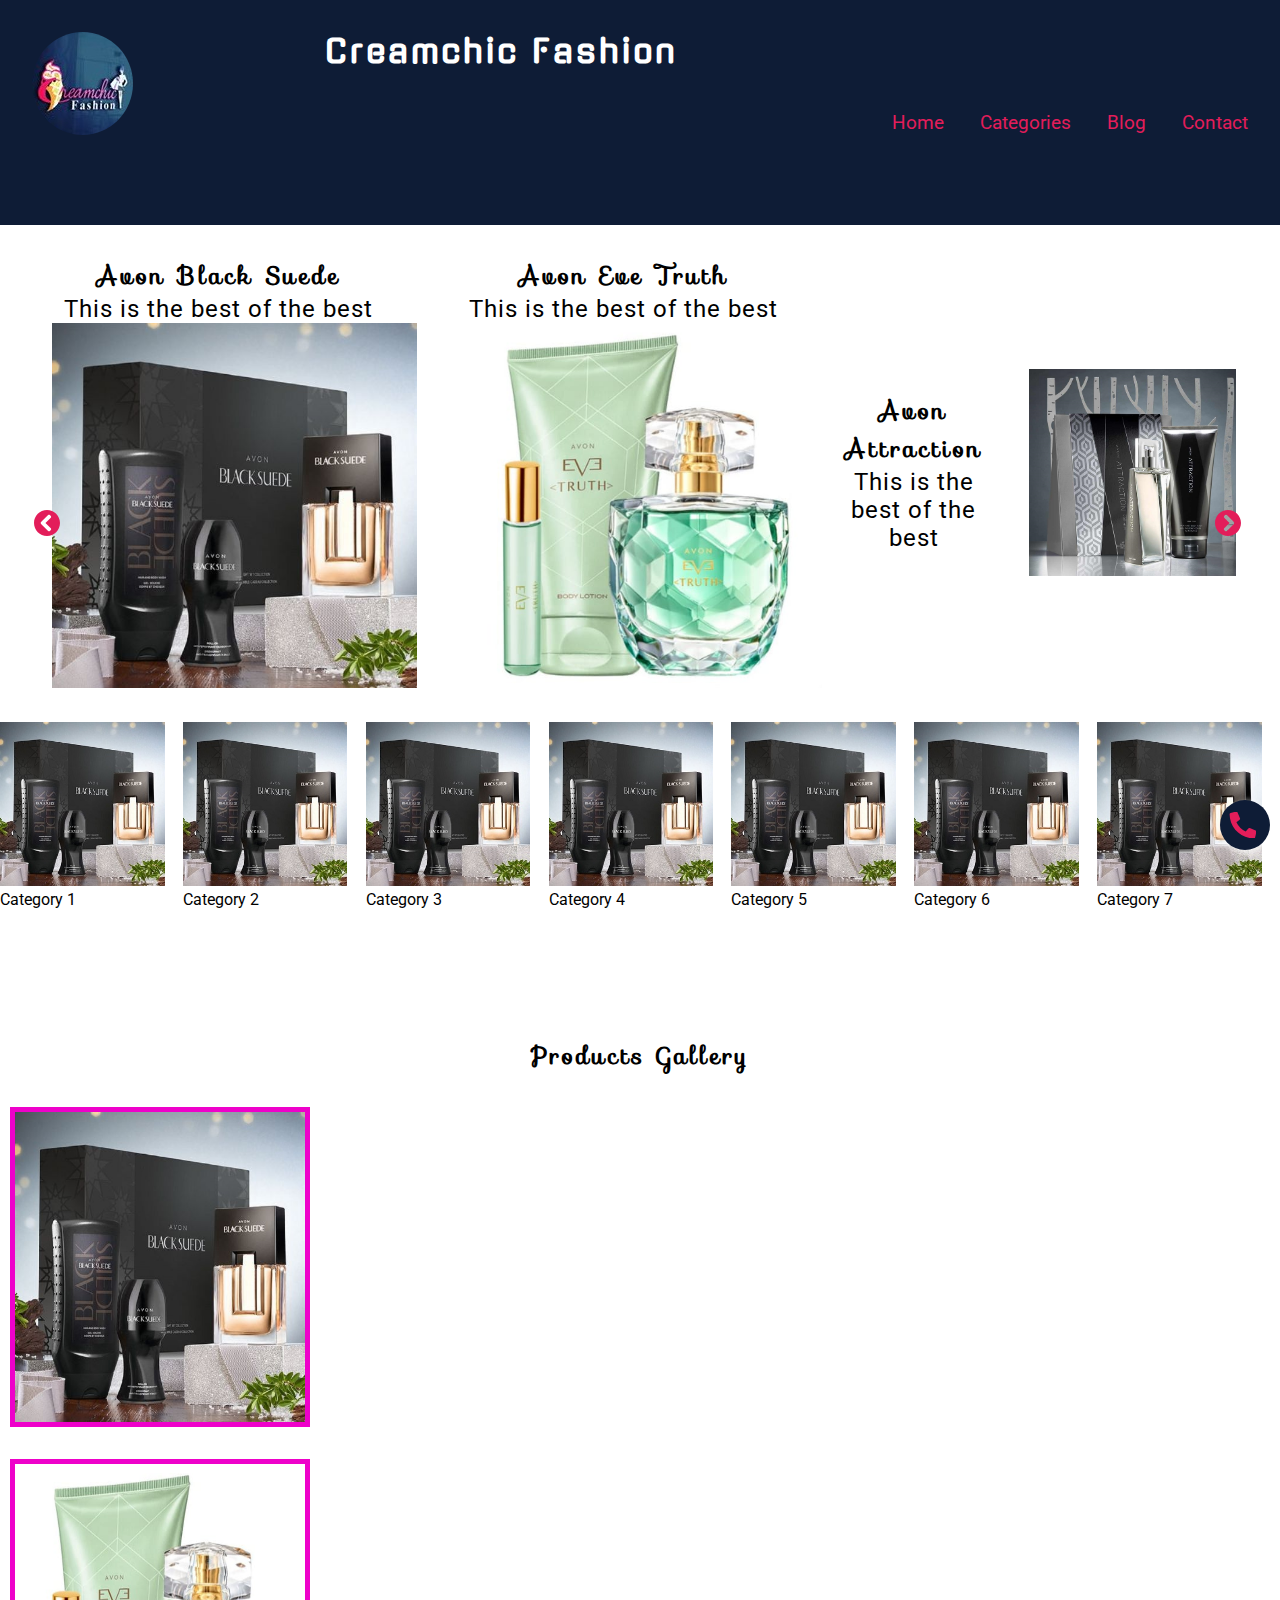
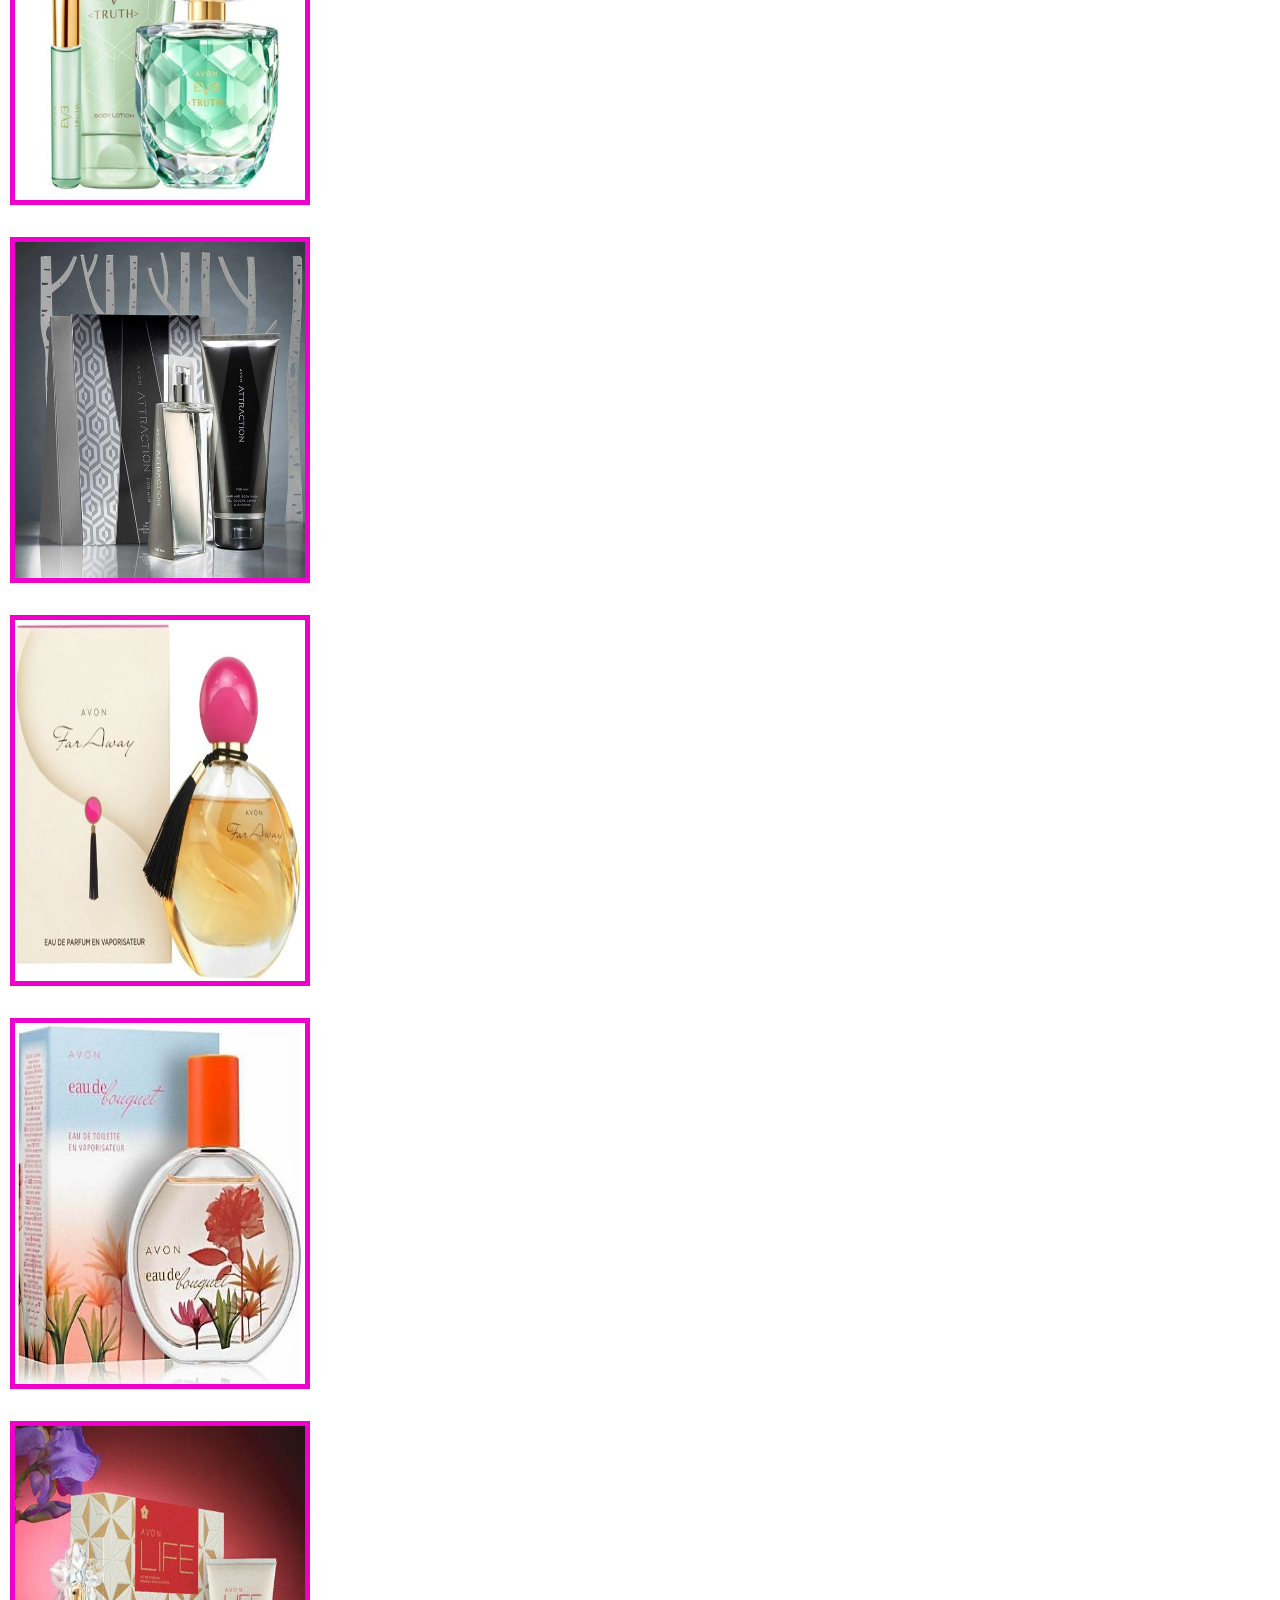
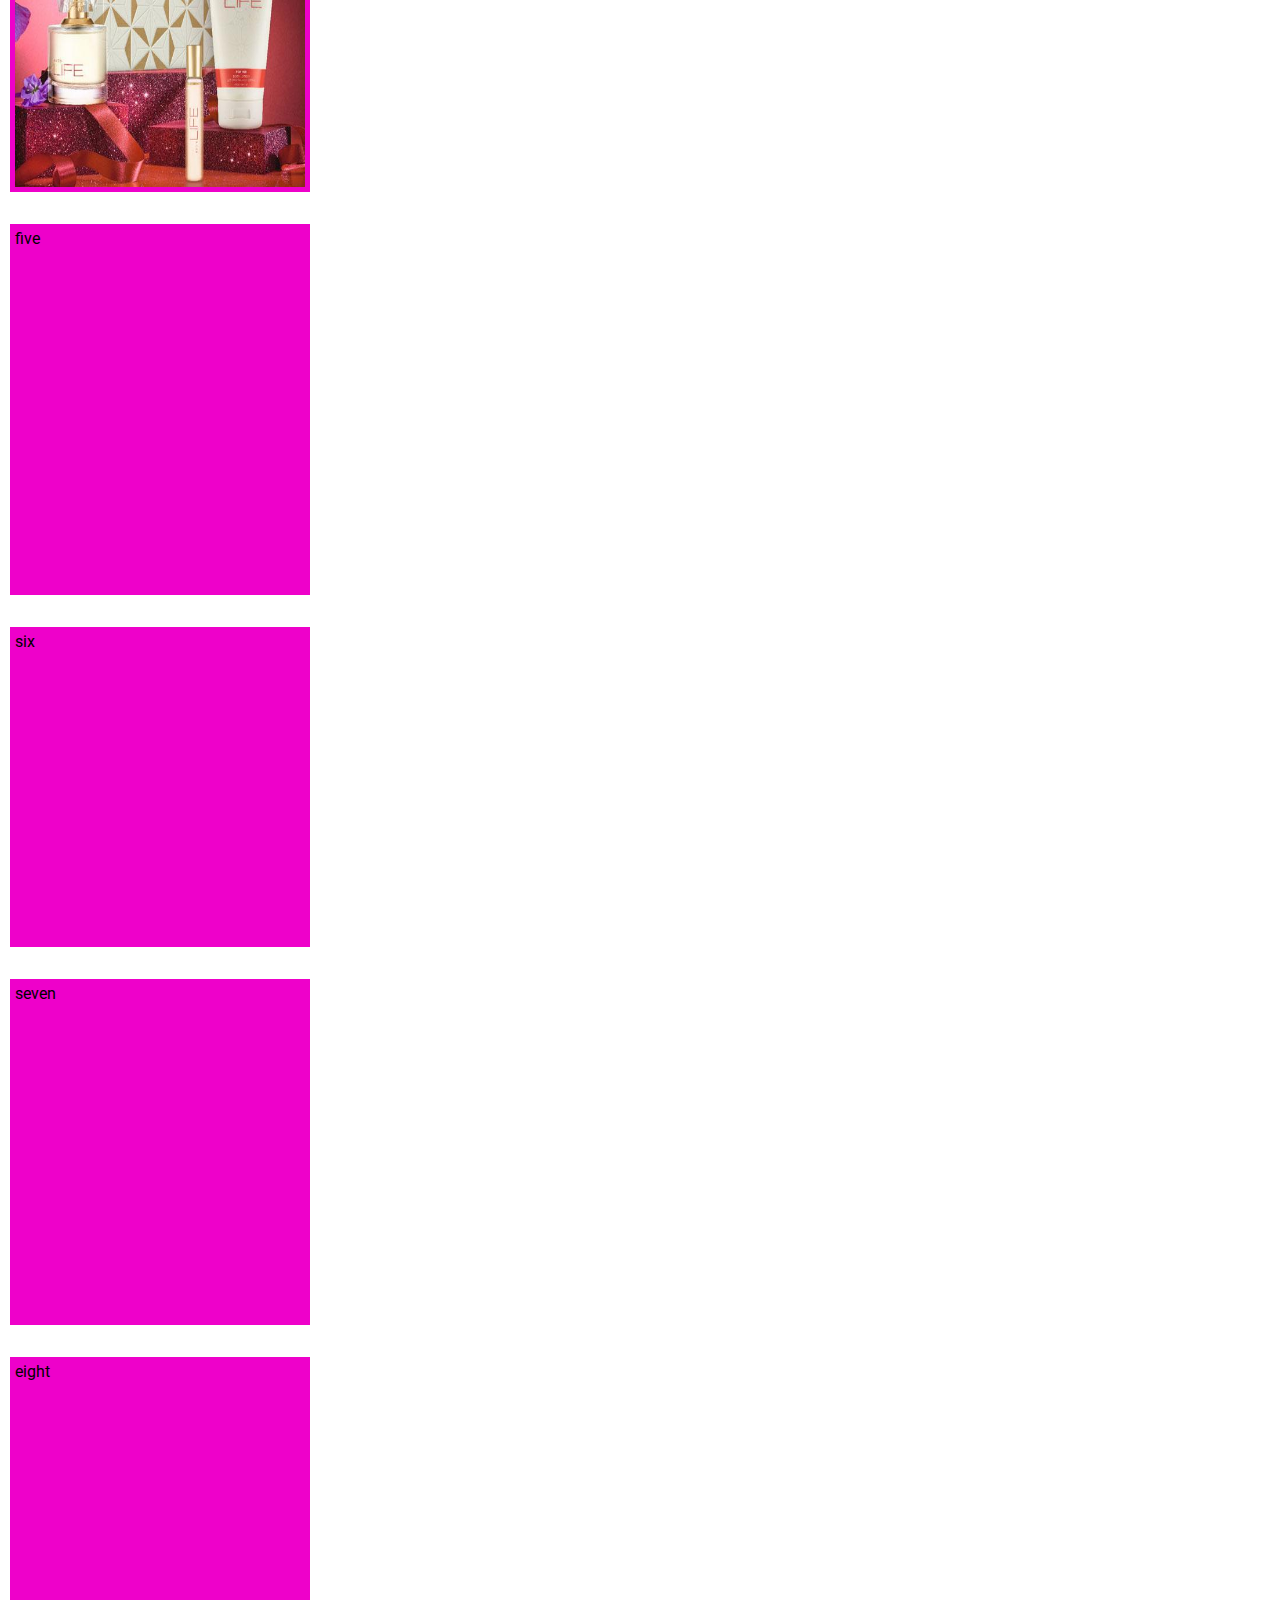
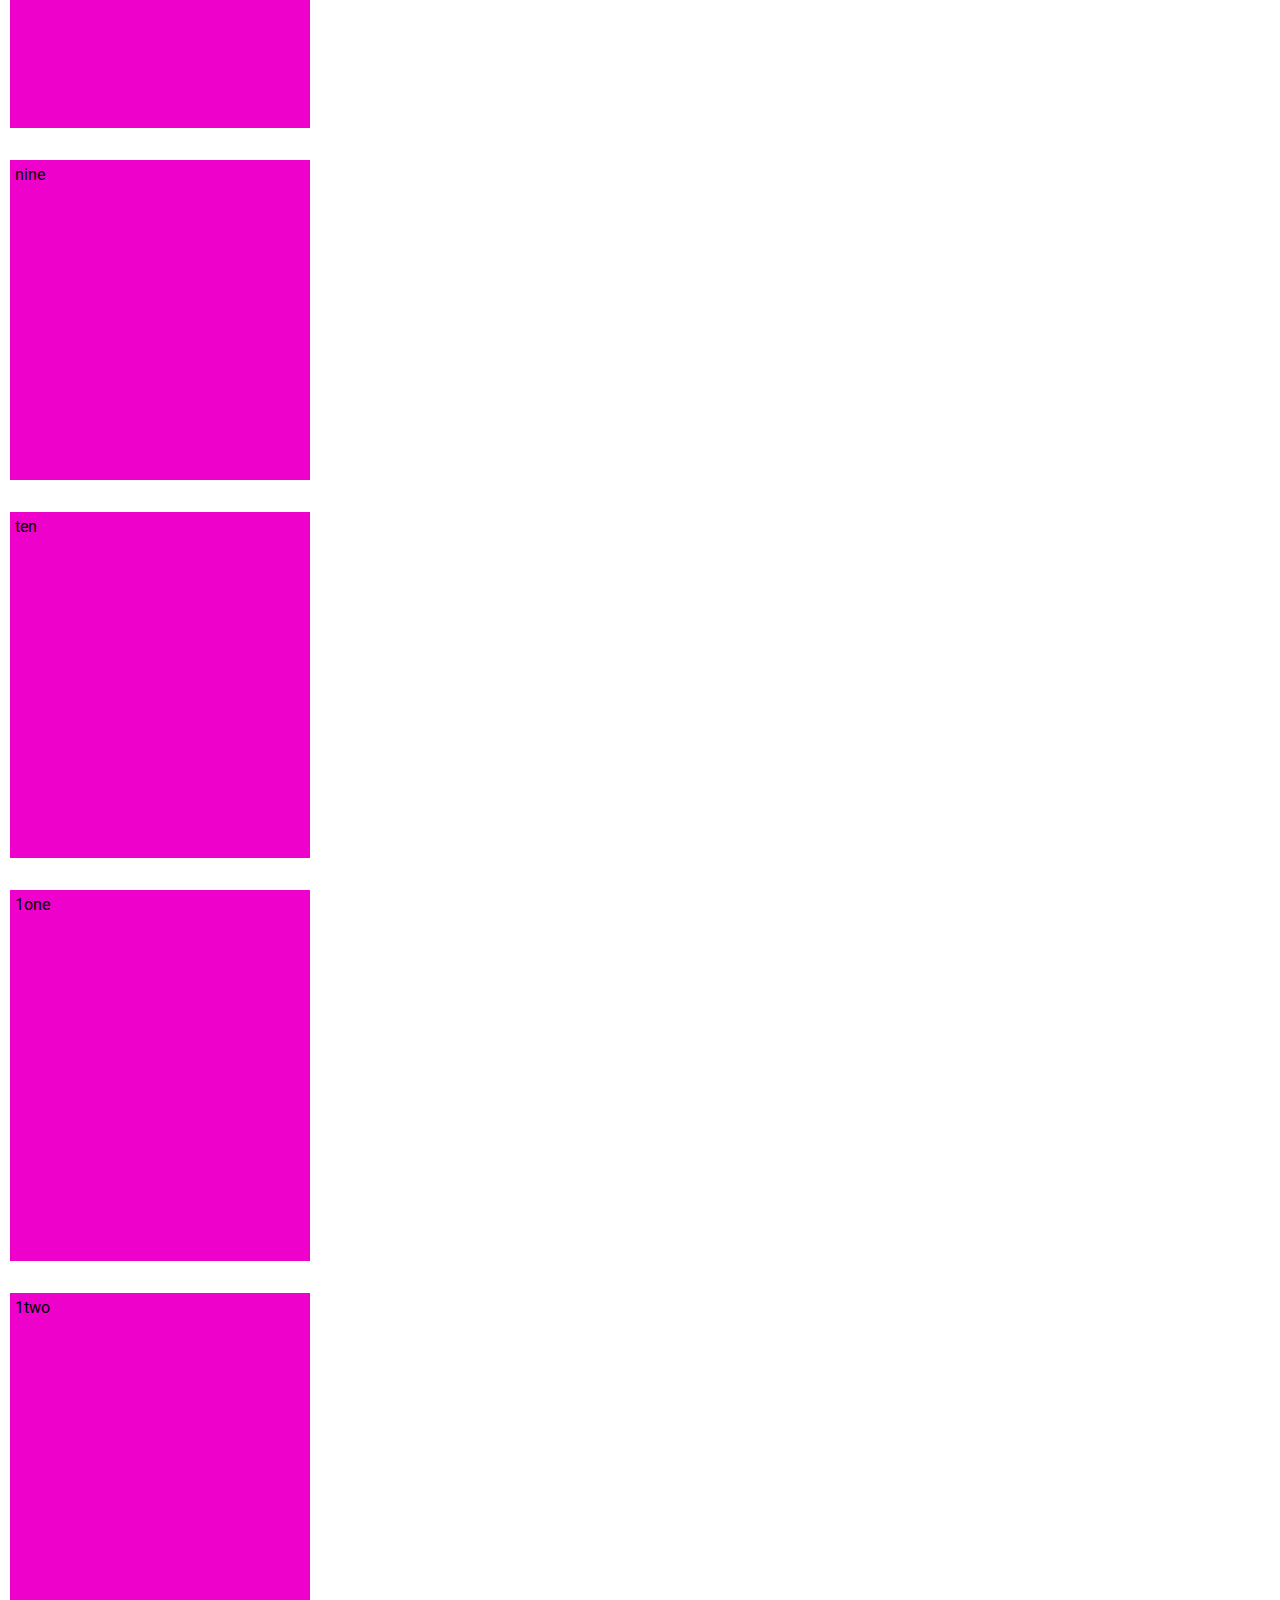
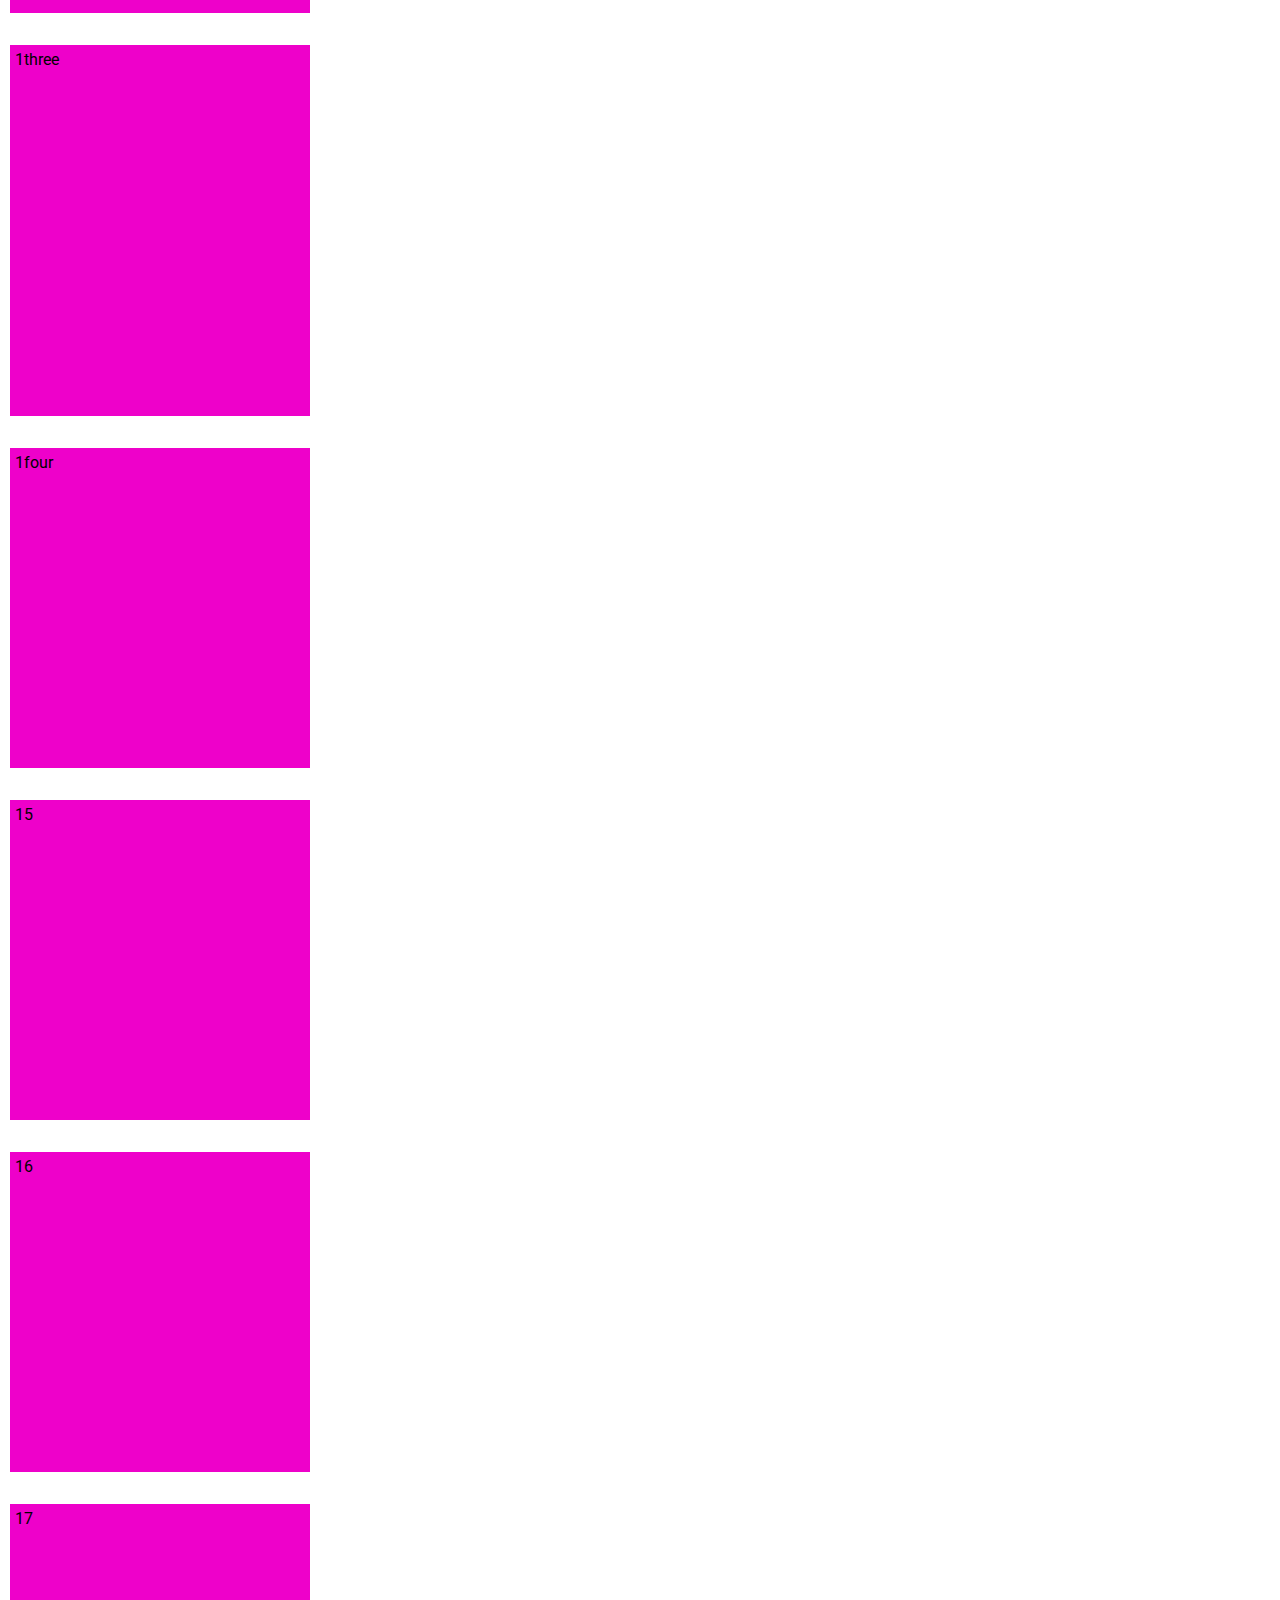
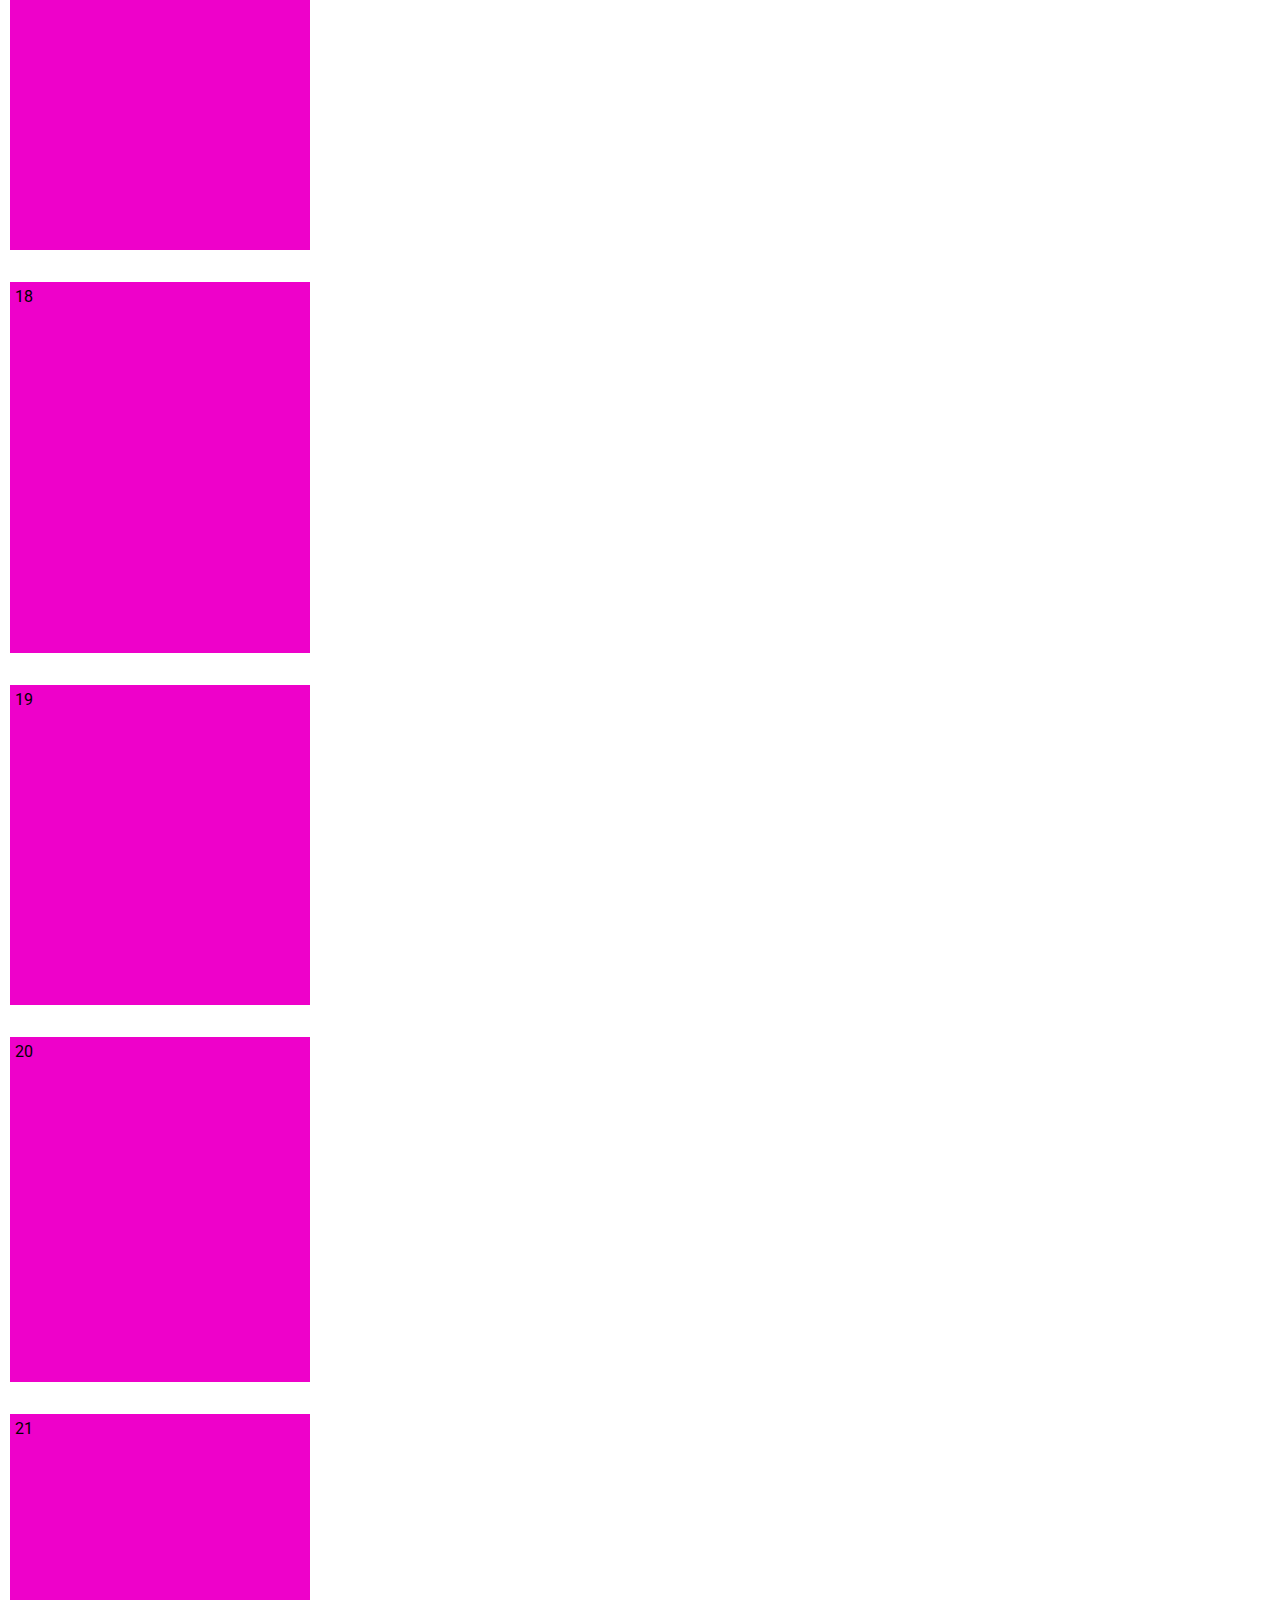
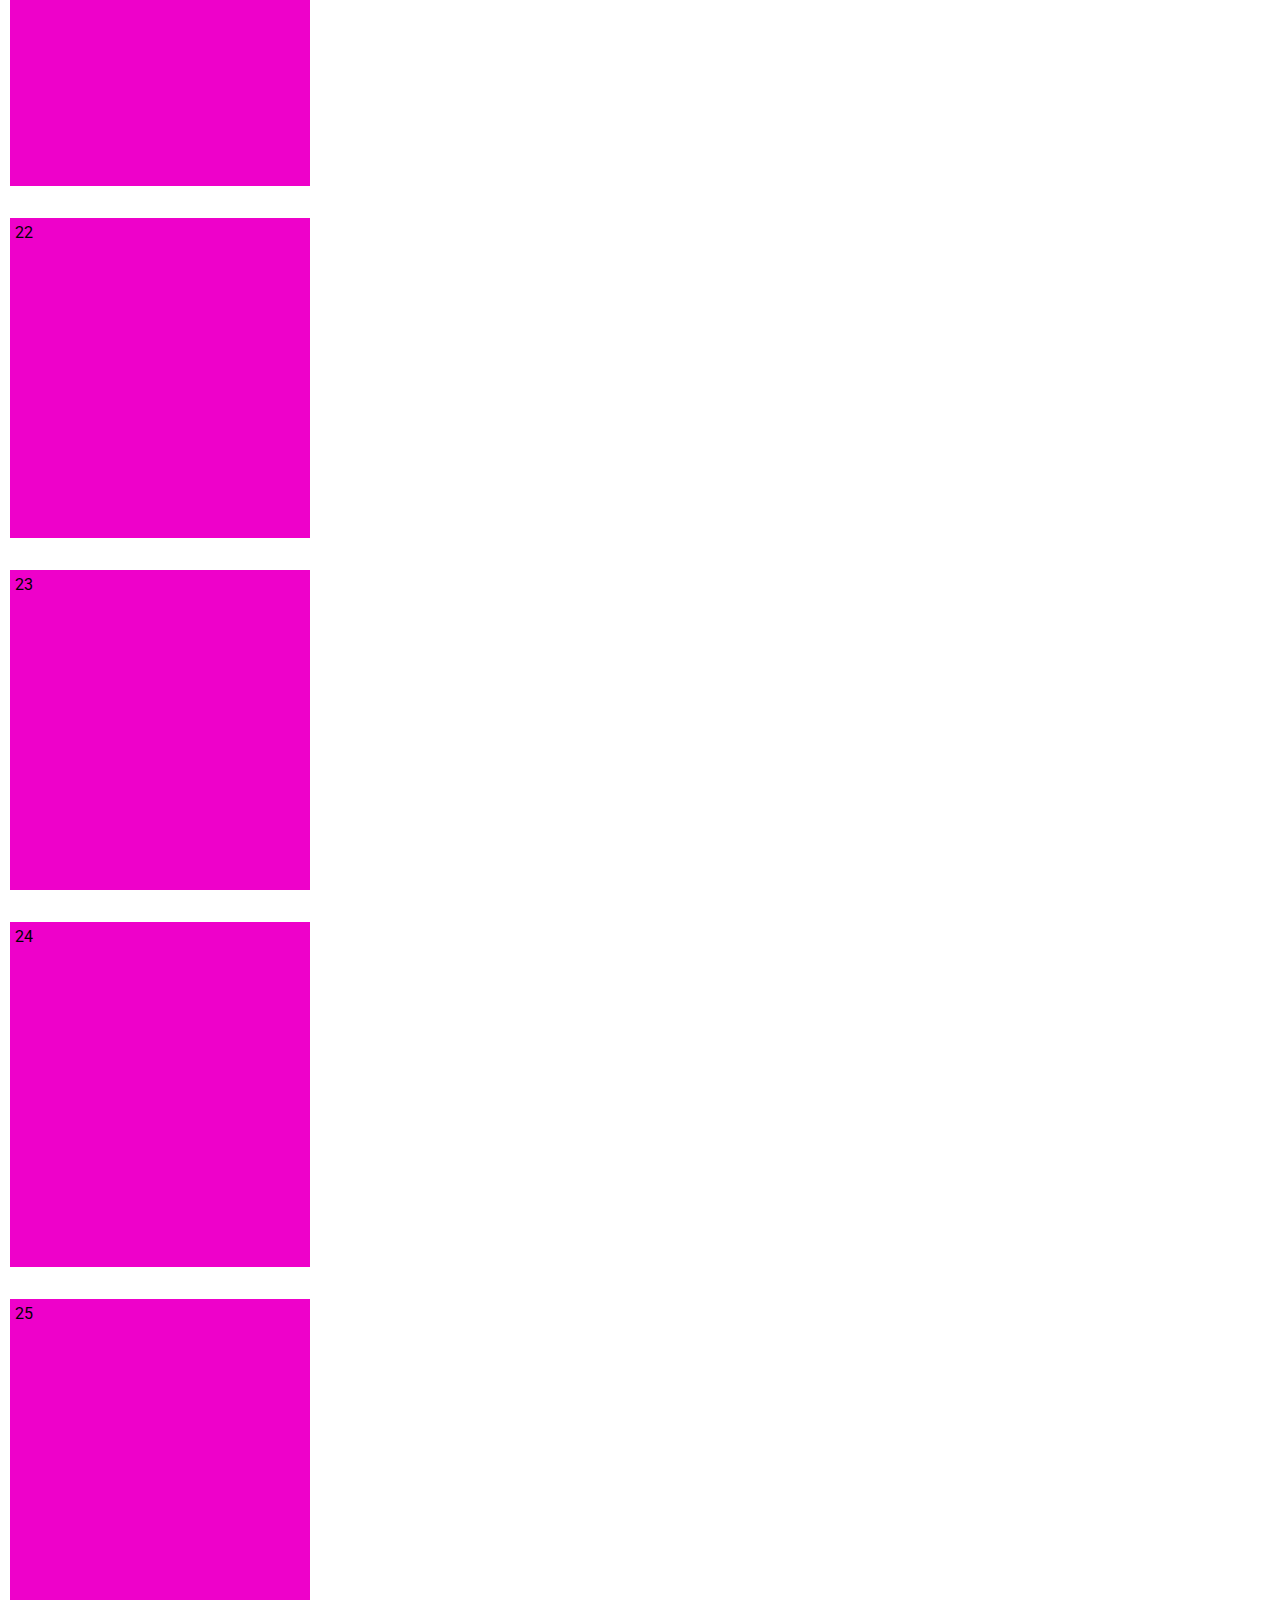
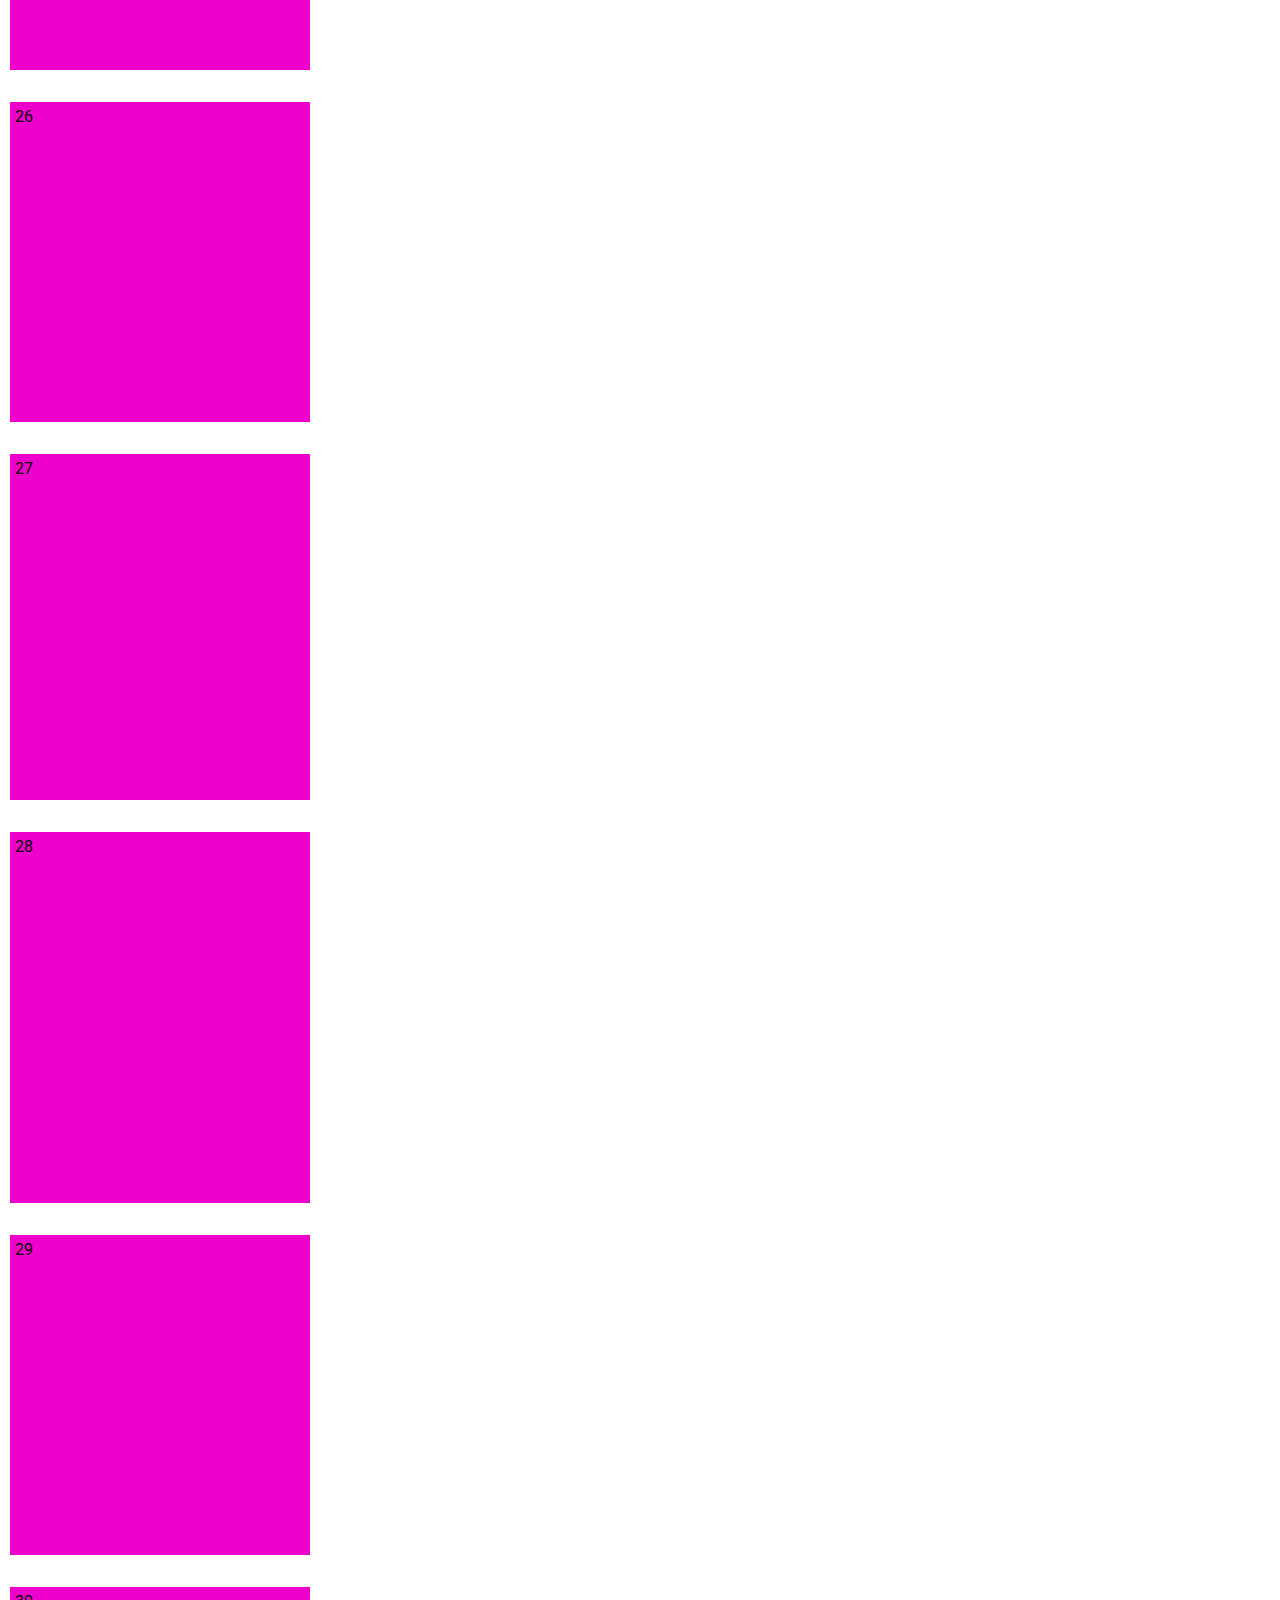
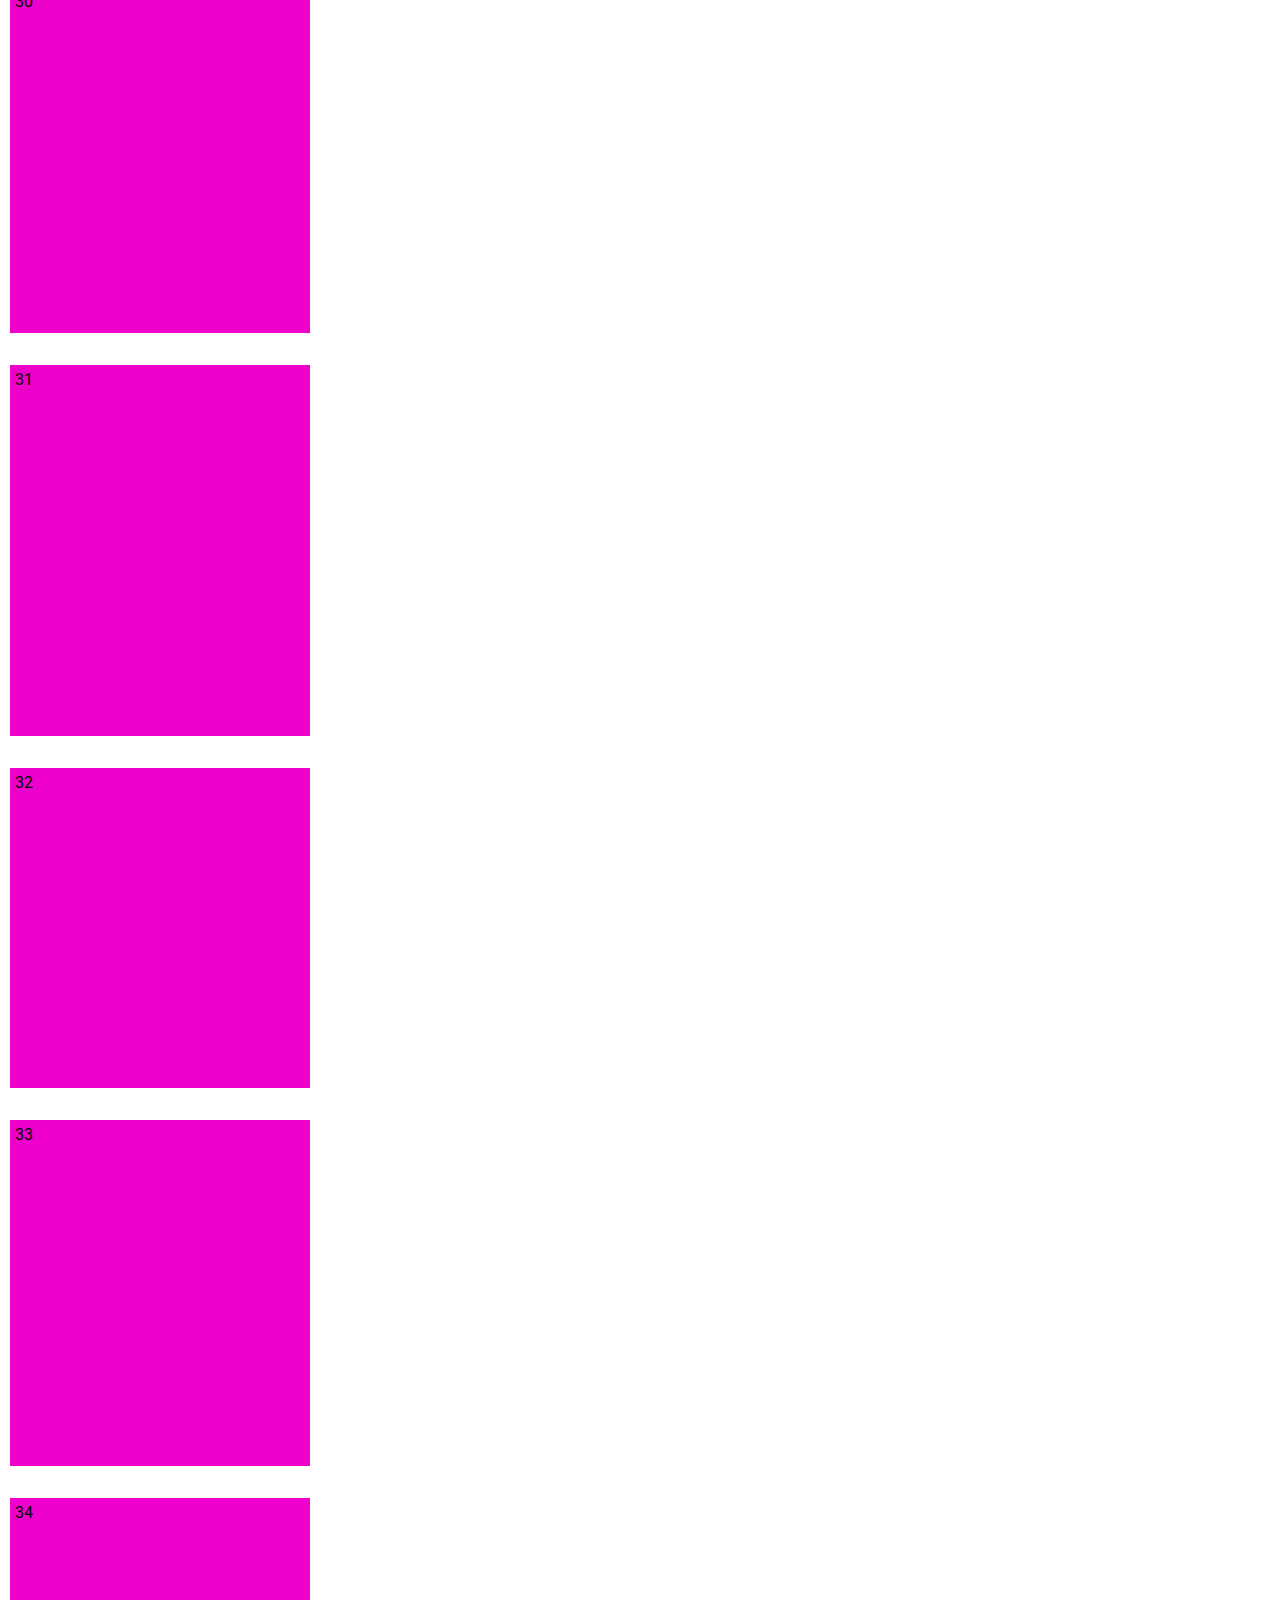
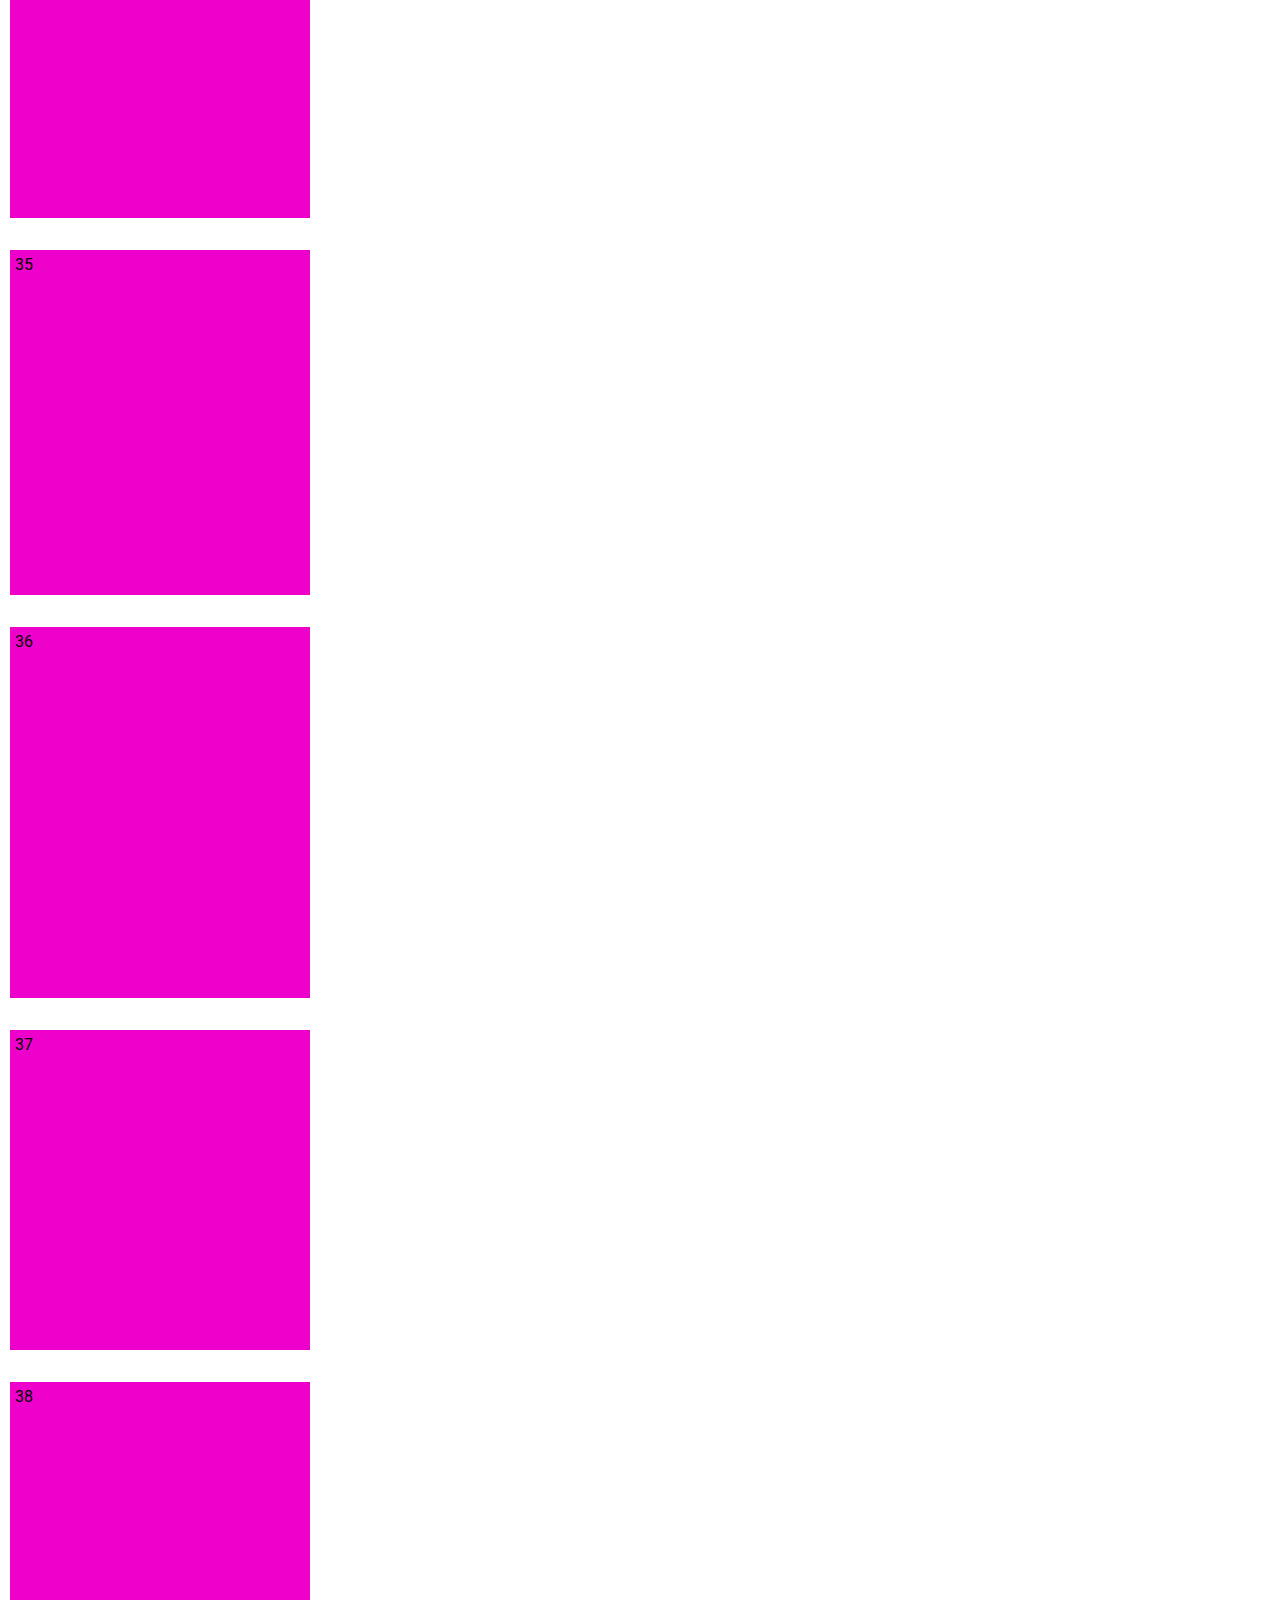
==== index.html @ 43592df1 "add product expansion modal" ====
<!DOCTYPE html>
<html lang="en">
	<head>
		<meta charset="UTF-8">
		<meta name="viewport" content="width=device-width, initial-scale=1.0">
		<meta http-equiv="X-UA-Compatible" content="ie=edge">
		<meta name="Description" content="Your number one online fashion hub. Delivery available to every part of Nigeria">
		<meta name="description" content="Fashion, Beauty, Nigeria, Avon, Store">
		<title>Creamchic | Online Store</title>

		<!-- Social Media Sharing -->
		<meta property="og:title" content="Creamchic Fashion">
		<meta property="og:description" content="Seamless nationwide delivery of quality fashion products">
		<meta property="og:image" content="images/cchic_logo.jpg">
		<meta property="og:url" content="https://creamchic.com/index.htm">
		<meta name="twitter:card" content="summary_large_image">
		
		<!-- slick slider -->
		<link rel="stylesheet" type="text/css" href="slick/slick.css"/>
		<link rel="stylesheet" type="text/css" href="slick/slick-theme.css"/>

		<!-- Custom Style Sheet -->
		<link rel="stylesheet" href="./css/master.css">
	</head>
	<body>
		<div id="body_container" class="container">
			<header>
				<div id="header_container" class="container">
					<div id="upper_header" class="flex_small">
						<img src="./images/cchic_logo.jpg" alt="Creamchic Logo">
						<h1>Creamchic Fashion</h1>
					</div>
	
					<div id="lower_header" class="menu">
						<div class="show_small">
							<svg aria-hidden="true" focusable="false" data-prefix="fas" data-icon="bars" class="svg-inline--fa fa-bars fa-w-14" role="img" xmlns="http://www.w3.org/2000/svg" viewBox="0 0 448 512"><path fill="currentColor" d="M16 132h416c8.837 0 16-7.163 16-16V76c0-8.837-7.163-16-16-16H16C7.163 60 0 67.163 0 76v40c0 8.837 7.163 16 16 16zm0 160h416c8.837 0 16-7.163 16-16v-40c0-8.837-7.163-16-16-16H16c-8.837 0-16 7.163-16 16v40c0 8.837 7.163 16 16 16zm0 160h416c8.837 0 16-7.163 16-16v-40c0-8.837-7.163-16-16-16H16c-8.837 0-16 7.163-16 16v40c0 8.837 7.163 16 16 16z"></path></svg>
						</div>
						<div class="hide_small">
							<ul>
								<li><a href="">Home</a></li>
								<li><a href="">Categories</a></li>
								<li><a href="">Blog</a></li>
								<li><a href="">Contact</a></li>
							</ul>
						</div>
					</div>
					
				</div>
			</header>

			<main>
				<!-- FIRST SLIDER -->
				<section id="first_slider" class="container">
					<div class="slider_one">
						<div>
							<div class="slider_item col_small">
								<div>
									<h2>Avon Black Suede</h2>
									<p>This is the best of the best</p>
								</div>
								<div>
									<img src="./images/cream001.jpg" alt="">
								</div>
							</div>
						</div>
						
						<div>
							<div class="slider_item col_small">
								<div>
									<h2>Avon Eve Truth</h2>
									<p>This is the best of the best</p>
								</div>
								<div>
									<img src="./images/cream002.jpg" class="img-fluid" alt="">
								</div>
							</div>
						</div>
		
						<div>
							<div class="slider_item">
								<div>
									<h2>Avon Attraction</h2>
									<p>This is the best of the best</p>
								</div>
								<div>
									<img src="./images/cream003.jpg" alt="">
								</div>
							</div>
						</div>
					</div>
					<div class="slider_one_btn">
						<span class="prev">
							<svg xmlns="http://www.w3.org/2000/svg" viewBox="0 0 512 512"><path d="M256 504C119 504 8 393 8 256S119 8 256 8s248 111 248 248-111 248-248 248zM142.1 273l135.5 135.5c9.4 9.4 24.6 9.4 33.9 0l17-17c9.4-9.4 9.4-24.6 0-33.9L226.9 256l101.6-101.6c9.4-9.4 9.4-24.6 0-33.9l-17-17c-9.4-9.4-24.6-9.4-33.9 0L142.1 239c-9.4 9.4-9.4 24.6 0 34z"/></svg>
						</span>
						<span class="next">
							<svg xmlns="http://www.w3.org/2000/svg" viewBox="0 0 512 512"><path d="M256 8c137 0 248 111 248 248S393 504 256 504 8 393 8 256 119 8 256 8zm113.9 231L234.4 103.5c-9.4-9.4-24.6-9.4-33.9 0l-17 17c-9.4 9.4-9.4 24.6 0 33.9L285.1 256 183.5 357.6c-9.4 9.4-9.4 24.6 0 33.9l17 17c9.4 9.4 24.6 9.4 33.9 0L369.9 273c9.4-9.4 9.4-24.6 0-34z"/></svg>
						</span>
					</div>
				</section>

				<section id="second_slider">
					<div class="slider_two container">
						<div class="categories_slider flex slides_two">
							<div class="category">
								<img src="images/cat/cat01.jpg" alt="Avon Far Away">
								<span class="border site-btn btn-span">Category 1</span>
							</div>
							<div class="category">
								<img src="images/cat/cat01.jpg" alt="Avon Far Away">
								<span class="border site-btn btn-span">Category 2</span>
							</div>
							<div class="category">
								<img src="images/cat/cat01.jpg" alt="Avon Far Away">
								<span class="border site-btn btn-span">Category 3</span>
							</div>
							<div class="category">
								<img src="images/cat/cat01.jpg" alt="Avon Far Away">
								<span class="border site-btn btn-span">Category 4</span>
							</div>
							<div class="category">
								<img src="images/cat/cat01.jpg" alt="Avon Far Away">
								<span class="border site-btn btn-span">Category 5</span>
							</div>
							<div class="category">
								<img src="images/cat/cat01.jpg" alt="Avon Far Away">
								<span class="border site-btn btn-span">Category 6</span>
							</div>
							<div class="category">
								<img src="images/cat/cat01.jpg" alt="Avon Far Away">
								<span class="border site-btn btn-span">Category 7</span>
							</div>
						</div>
						<div class="slider-btn">
							<span class="prev">
								<i class="fas"></i>
							</span>
							<span class="next">
								<i class="fas"></i>
							</span>
						</div>
					</div>
				</section>

				<section id="products_gallery">
					<h2>Products Gallery</h2>
					<div class="container">
						<div class="wrap_image">
							<div class="waterfall_grid">
							  <figure id="001" class="block gallery_product product one">
							  	<img src="./images/cream001.jpg" alt="">
							  </figure>
							  <figure id="002" class="block gallery_product product two">
							  	<img src="./images/cream002.jpg" alt="">
							  </figure>
							  <figure id="003" class="block gallery_product product two">
							  	<img src="./images/cream003.jpg" alt="">
							  </figure>
							  <figure id="004" class="block gallery_product product three">
							  	<img src="./images/cream004.jpg" alt="">
							  </figure>
							  <figure  class="block gallery_product product three">
							  	<img src="./images/cream005.jpg" alt="">
							  </figure>
							  <figure id="006" class="block gallery_product product three">
							  	<img src="./images/cream006.jpg" alt="">
							  </figure>
							  <figure class="block gallery_product product three">five</figure>
							  <figure class="block gallery_product product one">six</figure>
							  <figure class="block gallery_product product two">seven</figure>
							  <figure class="block gallery_product product three">eight</figure>
							  <figure class="block gallery_product product one">nine</figure>
							  <figure class="block gallery_product product two">ten</figure>
							  <figure class="block gallery_product product three">1one</figure>
							  <figure class="block gallery_product product one">1two</figure>
							  <figure class="block gallery_product product three">1three</figure>
							  <figure class="block gallery_product product one">1four</figure>
							  <figure class="block gallery_product product one">15</figure>
							  <figure class="block gallery_product product one">16</figure>
							  <figure class="block gallery_product product two">17</figure>
							  <figure class="block gallery_product product three">18</figure>
							  <figure class="block gallery_product product one">19</figure>
							  <figure class="block gallery_product product two">20</figure>
							  <figure class="block gallery_product product three">21</figure>
							  <figure class="block gallery_product product one">22</figure>
							  <figure class="block gallery_product product one">23</figure>
							  <figure class="block gallery_product product two">24</figure>
							  <figure class="block gallery_product product three">25</figure>
							  <figure class="block gallery_product product one">26</figure>
							  <figure class="block gallery_product product two">27</figure>
							  <figure class="block gallery_product product three">28</figure>
							  <figure class="block gallery_product product one">29</figure>
							  <figure class="block gallery_product product two">30</figure>
							  <figure class="block gallery_product product three">31</figure>
							  <figure class="block gallery_product product one">32</figure>
							  <figure class="block gallery_product product two">33</figure>
							  <figure class="block gallery_product product one">34</figure>
							  <figure class="block gallery_product product two">35</figure>
							  <figure class="block gallery_product product three">36</figure>
							  <figure class="block gallery_product product one">37</figure>
							  <figure class="block gallery_product product two">38</figure>
							  <figure class="block gallery_product product three">39</figure>
							  <figure class="block gallery_product product one">40</figure>
							  <figure class="block gallery_product product three">41</figure>
							  <figure class="block gallery_product product one">42</figure>
							</div>
						</div>
					</div>
				</section>

				<section id="expand_product">
					<div id="view_product" class="container">
						<img src="" alt="" id="selected_product">
					</div>
				</section>
			</main>

			<footer>
				<div id="footer_container" class="container">
					<div id="upper_footer">
						<div class="subscribe">
							<div class="flex">						
								<svg aria-hidden="true" focusable="false" data-prefix="fas" data-icon="envelope" class="svg-inline--fa fa-envelope fa-w-16" role="img" xmlns="http://www.w3.org/2000/svg" viewBox="0 0 512 512"><path fill="currentColor" d="M502.3 190.8c3.9-3.1 9.7-.2 9.7 4.7V400c0 26.5-21.5 48-48 48H48c-26.5 0-48-21.5-48-48V195.6c0-5 5.7-7.8 9.7-4.7 22.4 17.4 52.1 39.5 154.1 113.6 21.1 15.4 56.7 47.8 92.2 47.6 35.7.3 72-32.8 92.3-47.6 102-74.1 131.6-96.3 154-113.7zM256 320c23.2.4 56.6-29.2 73.4-41.4 132.7-96.3 142.8-104.7 173.4-128.7 5.8-4.5 9.2-11.5 9.2-18.9v-19c0-26.5-21.5-48-48-48H48C21.5 64 0 85.5 0 112v19c0 7.4 3.4 14.3 9.2 18.9 30.6 23.9 40.7 32.4 173.4 128.7 16.8 12.2 50.2 41.8 73.4 41.4z"></path></svg>
								<h2>NEWSLETTER</h2>
							</div>
							<p>Be the first to get the latest information on all our activities</p>
							<form action="" class="flex">
								<input type="email">
								<input type="submit" value="subscribe">
							</form>
							
						</div>
						<div class="col_small info">
							<div>
								<img src="./images/cchic_logo_footer.jpg" alt="Creamchic Logo">
								<p>Lorem ipsum dolor sit amet, consectetur adipisicing elit. Repellendus reprehenderit asperiores quidem, unde aperiam.</p>
							</div>
							<div class="col_small">
								<video controls src="./videos/cchic_easter.mp4"></video>
							</div>
							<div class="col contact_social">
								<div class="hotline">
									<p>Hotline <span>(24/7)</span>:</p>
									<p>+2348166202005</p>
								</div>
								<div class="social flex">
									<svg aria-hidden="true" focusable="false" data-prefix="fab" data-icon="whatsapp" class="svg-inline--fa fa-whatsapp fa-w-14" role="img" xmlns="http://www.w3.org/2000/svg" viewBox="0 0 448 512"><path d="M380.9 97.1C339 55.1 283.2 32 223.9 32c-122.4 0-222 99.6-222 222 0 39.1 10.2 77.3 29.6 111L0 480l117.7-30.9c32.4 17.7 68.9 27 106.1 27h.1c122.3 0 224.1-99.6 224.1-222 0-59.3-25.2-115-67.1-157zm-157 341.6c-33.2 0-65.7-8.9-94-25.7l-6.7-4-69.8 18.3L72 359.2l-4.4-7c-18.5-29.4-28.2-63.3-28.2-98.2 0-101.7 82.8-184.5 184.6-184.5 49.3 0 95.6 19.2 130.4 54.1 34.8 34.9 56.2 81.2 56.1 130.5 0 101.8-84.9 184.6-186.6 184.6zm101.2-138.2c-5.5-2.8-32.8-16.2-37.9-18-5.1-1.9-8.8-2.8-12.5 2.8-3.7 5.6-14.3 18-17.6 21.8-3.2 3.7-6.5 4.2-12 1.4-32.6-16.3-54-29.1-75.5-66-5.7-9.8 5.7-9.1 16.3-30.3 1.8-3.7.9-6.9-.5-9.7-1.4-2.8-12.5-30.1-17.1-41.2-4.5-10.8-9.1-9.3-12.5-9.5-3.2-.2-6.9-.2-10.6-.2-3.7 0-9.7 1.4-14.8 6.9-5.1 5.6-19.4 19-19.4 46.3 0 27.3 19.9 53.7 22.6 57.4 2.8 3.7 39.1 59.7 94.8 83.8 35.2 15.2 49 16.5 66.6 13.9 10.7-1.6 32.8-13.4 37.4-26.4 4.6-13 4.6-24.1 3.2-26.4-1.3-2.5-5-3.9-10.5-6.6z"/></path></svg>

									<svg aria-hidden="true" focusable="false" data-prefix="fab" data-icon="instagram" class="svg-inline--fa fa-instagram fa-w-14" role="img" xmlns="http://www.w3.org/2000/svg" viewBox="0 0 448 512"><path fill="currentColor" d="M224.1 141c-63.6 0-114.9 51.3-114.9 114.9s51.3 114.9 114.9 114.9S339 319.5 339 255.9 287.7 141 224.1 141zm0 189.6c-41.1 0-74.7-33.5-74.7-74.7s33.5-74.7 74.7-74.7 74.7 33.5 74.7 74.7-33.6 74.7-74.7 74.7zm146.4-194.3c0 14.9-12 26.8-26.8 26.8-14.9 0-26.8-12-26.8-26.8s12-26.8 26.8-26.8 26.8 12 26.8 26.8zm76.1 27.2c-1.7-35.9-9.9-67.7-36.2-93.9-26.2-26.2-58-34.4-93.9-36.2-37-2.1-147.9-2.1-184.9 0-35.8 1.7-67.6 9.9-93.9 36.1s-34.4 58-36.2 93.9c-2.1 37-2.1 147.9 0 184.9 1.7 35.9 9.9 67.7 36.2 93.9s58 34.4 93.9 36.2c37 2.1 147.9 2.1 184.9 0 35.9-1.7 67.7-9.9 93.9-36.2 26.2-26.2 34.4-58 36.2-93.9 2.1-37 2.1-147.8 0-184.8zM398.8 388c-7.8 19.6-22.9 34.7-42.6 42.6-29.5 11.7-99.5 9-132.1 9s-102.7 2.6-132.1-9c-19.6-7.8-34.7-22.9-42.6-42.6-11.7-29.5-9-99.5-9-132.1s-2.6-102.7 9-132.1c7.8-19.6 22.9-34.7 42.6-42.6 29.5-11.7 99.5-9 132.1-9s102.7-2.6 132.1 9c19.6 7.8 34.7 22.9 42.6 42.6 11.7 29.5 9 99.5 9 132.1s2.7 102.7-9 132.1z"></path></svg>

									<svg aria-hidden="true" focusable="false" data-prefix="fab" data-icon="facebook-f" class="svg-inline--fa fa-facebook-f fa-w-10" role="img" xmlns="http://www.w3.org/2000/svg" viewBox="0 0 320 512"><path fill="currentColor" d="M279.14 288l14.22-92.66h-88.91v-60.13c0-25.35 12.42-50.06 52.24-50.06h40.42V6.26S260.43 0 225.36 0c-73.22 0-121.08 44.38-121.08 124.72v70.62H22.89V288h81.39v224h100.17V288z"></path></svg>

									<svg width=20 height=20 aria-hidden="true" focusable="false" data-prefix="fab" data-icon="twitter" class="svg-inline--fa fa-twitter fa-w-16" role="img" xmlns="http://www.w3.org/2000/svg" viewBox="0 0 512 512"><path fill="currentColor" d="M459.37 151.716c.325 4.548.325 9.097.325 13.645 0 138.72-105.583 298.558-298.558 298.558-59.452 0-114.68-17.219-161.137-47.106 8.447.974 16.568 1.299 25.34 1.299 49.055 0 94.213-16.568 130.274-44.832-46.132-.975-84.792-31.188-98.112-72.772 6.498.974 12.995 1.624 19.818 1.624 9.421 0 18.843-1.3 27.614-3.573-48.081-9.747-84.143-51.98-84.143-102.985v-1.299c13.969 7.797 30.214 12.67 47.431 13.319-28.264-18.843-46.781-51.005-46.781-87.391 0-19.492 5.197-37.36 14.294-52.954 51.655 63.675 129.3 105.258 216.365 109.807-1.624-7.797-2.599-15.918-2.599-24.04 0-57.828 46.782-104.934 104.934-104.934 30.213 0 57.502 12.67 76.67 33.137 23.715-4.548 46.456-13.32 66.599-25.34-7.798 24.366-24.366 44.833-46.132 57.827 21.117-2.273 41.584-8.122 60.426-16.243-14.292 20.791-32.161 39.308-52.628 54.253z"></path></svg>
								</div>
								<div></div>
							</div>
						</div>
						<div class="footer_menu">
							<div class="grid_small container">
								<div>
									<h2>Operations</h2>
									<ul>
										<li>Terms & Conditions</li>
										<li>Return & Exchanges</li>
										<li>Shipping & Delivery</li>
									</ul>
								</div>
								<div>
									<h2>Quick Links</h2>
									<ul>
										<li>Order Tracking</li>
										<li>Size Guide</li>
										<li>FAQ</li>
									</ul>
								</div>
								<div>
									<h2>Category</h2>
									<ul>
										<li>Fashion</li>
										<li>Cosmetics</li>
										<li>Bags</li>
										<li>Shoes</li>
									</ul>
								</div>
								<div>
									<h2>Contact Info</h2>
									<ul>
										<li>32b Oregun Road, Ikeja, Lagos.</li>
										<li>+2348166202005</li>
										<li>support@creamchic.com</li>
									</ul>
								</div>
							</div>	
						</div>
					</div>

					<div id="lower_footer">
						<p>&copy; 2020 Creamchic Fashion</p>
						<p>Design & Development by <span>wisestMe</span></p>
					</div>
				</div>
			</footer>
		</div>
		<div id="outside">
			<div class="container">
				<div class="overlay">
					
				</div>
				<div class="hamburger_modal col">
					<div class="hamburger_close">
		                <svg aria-hidden="true" focusable="false" data-prefix="fab" data-icon="cross" class="svg-inline--fa bottom_cross fa-cross fa-w-18" role="img" xmlns="http://www.w3.org/2000/svg" viewBox="0 0 1024 1024"><path d="M1016.88 824.878c-.004-.004-.008-.008-.012-.01l-310.643-310.65 310.644-310.65.012-.01a31.763 31.763 0 0 0 7.312-11.416c4.246-11.376 1.824-24.682-7.324-33.83L870.122 11.566C860.974 2.42 847.672 0 836.294 4.246a31.826 31.826 0 0 0-11.418 7.31c0 .004-.004.006-.008.01L514.22 322.218 203.572 11.568l-.01-.01a31.794 31.794 0 0 0-11.414-7.31c-11.38-4.248-24.682-1.826-33.83 7.32L11.57 158.316c-9.148 9.148-11.568 22.452-7.322 33.828a31.816 31.816 0 0 0 7.312 11.416c.004.002.006.006.01.01l310.65 310.648L11.57 824.87l-.008.01a31.859 31.859 0 0 0-7.314 11.414C0 847.67 2.422 860.976 11.57 870.124l146.748 146.746c9.15 9.148 22.452 11.568 33.83 7.322a31.834 31.834 0 0 0 11.416-7.312c.002-.004.006-.006.01-.01l310.648-310.65 310.648 310.65.012.008a31.822 31.822 0 0 0 11.414 7.314c11.378 4.246 24.684 1.826 33.828-7.322l146.746-146.748c9.148-9.148 11.57-22.454 7.324-33.83a31.805 31.805 0 0 0-7.314-11.414z"></path>
		              </svg>
		          	</div>
		          	<!-- <div class="clear"></div> -->
					<nav>
						<ul class="grid_main">
							<li><a href="">Home</a></li>
							<li><a href="">About</a></li>
							<li><a href="">Category</a></li>
							<li><a href="">Menu</a></li>
							<li><a href="">Blog</a></li>
							<li><a href="">Contact</a></li>
						</ul>
					</nav>
					<div class="social flex">
						<svg aria-hidden="true" focusable="false" data-prefix="fab" data-icon="whatsapp" class="svg-inline--fa fa-whatsapp fa-w-14" role="img" xmlns="http://www.w3.org/2000/svg" viewBox="0 0 448 512"><path d="M380.9 97.1C339 55.1 283.2 32 223.9 32c-122.4 0-222 99.6-222 222 0 39.1 10.2 77.3 29.6 111L0 480l117.7-30.9c32.4 17.7 68.9 27 106.1 27h.1c122.3 0 224.1-99.6 224.1-222 0-59.3-25.2-115-67.1-157zm-157 341.6c-33.2 0-65.7-8.9-94-25.7l-6.7-4-69.8 18.3L72 359.2l-4.4-7c-18.5-29.4-28.2-63.3-28.2-98.2 0-101.7 82.8-184.5 184.6-184.5 49.3 0 95.6 19.2 130.4 54.1 34.8 34.9 56.2 81.2 56.1 130.5 0 101.8-84.9 184.6-186.6 184.6zm101.2-138.2c-5.5-2.8-32.8-16.2-37.9-18-5.1-1.9-8.8-2.8-12.5 2.8-3.7 5.6-14.3 18-17.6 21.8-3.2 3.7-6.5 4.2-12 1.4-32.6-16.3-54-29.1-75.5-66-5.7-9.8 5.7-9.1 16.3-30.3 1.8-3.7.9-6.9-.5-9.7-1.4-2.8-12.5-30.1-17.1-41.2-4.5-10.8-9.1-9.3-12.5-9.5-3.2-.2-6.9-.2-10.6-.2-3.7 0-9.7 1.4-14.8 6.9-5.1 5.6-19.4 19-19.4 46.3 0 27.3 19.9 53.7 22.6 57.4 2.8 3.7 39.1 59.7 94.8 83.8 35.2 15.2 49 16.5 66.6 13.9 10.7-1.6 32.8-13.4 37.4-26.4 4.6-13 4.6-24.1 3.2-26.4-1.3-2.5-5-3.9-10.5-6.6z"></path></svg>

						<svg aria-hidden="true" focusable="false" data-prefix="fab" data-icon="instagram" class="svg-inline--fa fa-instagram fa-w-14" role="img" xmlns="http://www.w3.org/2000/svg" viewBox="0 0 448 512"><path fill="currentColor" d="M224.1 141c-63.6 0-114.9 51.3-114.9 114.9s51.3 114.9 114.9 114.9S339 319.5 339 255.9 287.7 141 224.1 141zm0 189.6c-41.1 0-74.7-33.5-74.7-74.7s33.5-74.7 74.7-74.7 74.7 33.5 74.7 74.7-33.6 74.7-74.7 74.7zm146.4-194.3c0 14.9-12 26.8-26.8 26.8-14.9 0-26.8-12-26.8-26.8s12-26.8 26.8-26.8 26.8 12 26.8 26.8zm76.1 27.2c-1.7-35.9-9.9-67.7-36.2-93.9-26.2-26.2-58-34.4-93.9-36.2-37-2.1-147.9-2.1-184.9 0-35.8 1.7-67.6 9.9-93.9 36.1s-34.4 58-36.2 93.9c-2.1 37-2.1 147.9 0 184.9 1.7 35.9 9.9 67.7 36.2 93.9s58 34.4 93.9 36.2c37 2.1 147.9 2.1 184.9 0 35.9-1.7 67.7-9.9 93.9-36.2 26.2-26.2 34.4-58 36.2-93.9 2.1-37 2.1-147.8 0-184.8zM398.8 388c-7.8 19.6-22.9 34.7-42.6 42.6-29.5 11.7-99.5 9-132.1 9s-102.7 2.6-132.1-9c-19.6-7.8-34.7-22.9-42.6-42.6-11.7-29.5-9-99.5-9-132.1s-2.6-102.7 9-132.1c7.8-19.6 22.9-34.7 42.6-42.6 29.5-11.7 99.5-9 132.1-9s102.7-2.6 132.1 9c19.6 7.8 34.7 22.9 42.6 42.6 11.7 29.5 9 99.5 9 132.1s2.7 102.7-9 132.1z"></path></svg>

						<svg aria-hidden="true" focusable="false" data-prefix="fab" data-icon="facebook-f" class="svg-inline--fa fa-facebook-f fa-w-10" role="img" xmlns="http://www.w3.org/2000/svg" viewBox="0 0 320 512"><path fill="currentColor" d="M279.14 288l14.22-92.66h-88.91v-60.13c0-25.35 12.42-50.06 52.24-50.06h40.42V6.26S260.43 0 225.36 0c-73.22 0-121.08 44.38-121.08 124.72v70.62H22.89V288h81.39v224h100.17V288z"></path></svg>

						<svg width=20 height=20 aria-hidden="true" focusable="false" data-prefix="fab" data-icon="twitter" class="svg-inline--fa fa-twitter fa-w-16" role="img" xmlns="http://www.w3.org/2000/svg" viewBox="0 0 512 512"><path fill="currentColor" d="M459.37 151.716c.325 4.548.325 9.097.325 13.645 0 138.72-105.583 298.558-298.558 298.558-59.452 0-114.68-17.219-161.137-47.106 8.447.974 16.568 1.299 25.34 1.299 49.055 0 94.213-16.568 130.274-44.832-46.132-.975-84.792-31.188-98.112-72.772 6.498.974 12.995 1.624 19.818 1.624 9.421 0 18.843-1.3 27.614-3.573-48.081-9.747-84.143-51.98-84.143-102.985v-1.299c13.969 7.797 30.214 12.67 47.431 13.319-28.264-18.843-46.781-51.005-46.781-87.391 0-19.492 5.197-37.36 14.294-52.954 51.655 63.675 129.3 105.258 216.365 109.807-1.624-7.797-2.599-15.918-2.599-24.04 0-57.828 46.782-104.934 104.934-104.934 30.213 0 57.502 12.67 76.67 33.137 23.715-4.548 46.456-13.32 66.599-25.34-7.798 24.366-24.366 44.833-46.132 57.827 21.117-2.273 41.584-8.122 60.426-16.243-14.292 20.791-32.161 39.308-52.628 54.253z"></path></svg>
					</div>
					<footer id="lower_footer">
						<p>&copy; 2020 Creamchic Fashion</p>
						<p>Design & Development by <span>wisestMe</span></p>
					</footer>
				</div>
			</div>
			<div class="container">
				<div class="phone_icon animated bounce">
		            <svg aria-hidden="true" focusable="false" data-prefix="fas" data-icon="phone-alt" class="svg-inline--fa fa-phone-alt fa-w-16" role="img" xmlns="http://www.w3.org/2000/svg" viewBox="0 0 512 512"><path fill="currentColor" d="M497.39 361.8l-112-48a24 24 0 0 0-28 6.9l-49.6 60.6A370.66 370.66 0 0 1 130.6 204.11l60.6-49.6a23.94 23.94 0 0 0 6.9-28l-48-112A24.16 24.16 0 0 0 122.6.61l-104 24A24 24 0 0 0 0 48c0 256.5 207.9 464 464 464a24 24 0 0 0 23.4-18.6l24-104a24.29 24.29 0 0 0-14.01-27.6z"></path></svg>
		          </div>

		          <div class="modal">

		            <nav>
		              <div class="close">
		                <svg aria-hidden="true" focusable="false" data-prefix="fab" data-icon="cross" class="svg-inline--fa bottom_cross fa-cross fa-w-18" role="img" xmlns="http://www.w3.org/2000/svg" viewBox="0 0 1024 1024"><path d="M1016.88 824.878c-.004-.004-.008-.008-.012-.01l-310.643-310.65 310.644-310.65.012-.01a31.763 31.763 0 0 0 7.312-11.416c4.246-11.376 1.824-24.682-7.324-33.83L870.122 11.566C860.974 2.42 847.672 0 836.294 4.246a31.826 31.826 0 0 0-11.418 7.31c0 .004-.004.006-.008.01L514.22 322.218 203.572 11.568l-.01-.01a31.794 31.794 0 0 0-11.414-7.31c-11.38-4.248-24.682-1.826-33.83 7.32L11.57 158.316c-9.148 9.148-11.568 22.452-7.322 33.828a31.816 31.816 0 0 0 7.312 11.416c.004.002.006.006.01.01l310.65 310.648L11.57 824.87l-.008.01a31.859 31.859 0 0 0-7.314 11.414C0 847.67 2.422 860.976 11.57 870.124l146.748 146.746c9.15 9.148 22.452 11.568 33.83 7.322a31.834 31.834 0 0 0 11.416-7.312c.002-.004.006-.006.01-.01l310.648-310.65 310.648 310.65.012.008a31.822 31.822 0 0 0 11.414 7.314c11.378 4.246 24.684 1.826 33.828-7.322l146.746-146.748c9.148-9.148 11.57-22.454 7.324-33.83a31.805 31.805 0 0 0-7.314-11.414z"></path>
		              </svg>
		            </div>
		              <ul>
		                <li>
		                  <a href="tel:+2348166202005"><svg aria-hidden="true" focusable="false" data-prefix="fas" data-icon="phone-alt" class="svg-inline--fa fa-phone-alt fa-w-16" role="img" xmlns="http://www.w3.org/2000/svg" viewBox="0 0 512 512"><path fill="currentColor" d="M497.39 361.8l-112-48a24 24 0 0 0-28 6.9l-49.6 60.6A370.66 370.66 0 0 1 130.6 204.11l60.6-49.6a23.94 23.94 0 0 0 6.9-28l-48-112A24.16 24.16 0 0 0 122.6.61l-104 24A24 24 0 0 0 0 48c0 256.5 207.9 464 464 464a24 24 0 0 0 23.4-18.6l24-104a24.29 24.29 0 0 0-14.01-27.6z"></path></svg>
		                  <p>+2348166202005</p></a>
		                </li>
		                <li>
		                  <a href="https://api.whatsapp.com/send?phone=2347065225889">
		                    <svg fill="currentColor" aria-hidden="true" focusable="false" data-prefix="fab" data-icon="whatsapp" class="svg-inline--fa fa-whatsapp fa-w-14" role="img" xmlns="http://www.w3.org/2000/svg" viewBox="0 0 448 512"><path d="M380.9 97.1C339 55.1 283.2 32 223.9 32c-122.4 0-222 99.6-222 222 0 39.1 10.2 77.3 29.6 111L0 480l117.7-30.9c32.4 17.7 68.9 27 106.1 27h.1c122.3 0 224.1-99.6 224.1-222 0-59.3-25.2-115-67.1-157zm-157 341.6c-33.2 0-65.7-8.9-94-25.7l-6.7-4-69.8 18.3L72 359.2l-4.4-7c-18.5-29.4-28.2-63.3-28.2-98.2 0-101.7 82.8-184.5 184.6-184.5 49.3 0 95.6 19.2 130.4 54.1 34.8 34.9 56.2 81.2 56.1 130.5 0 101.8-84.9 184.6-186.6 184.6zm101.2-138.2c-5.5-2.8-32.8-16.2-37.9-18-5.1-1.9-8.8-2.8-12.5 2.8-3.7 5.6-14.3 18-17.6 21.8-3.2 3.7-6.5 4.2-12 1.4-32.6-16.3-54-29.1-75.5-66-5.7-9.8 5.7-9.1 16.3-30.3 1.8-3.7.9-6.9-.5-9.7-1.4-2.8-12.5-30.1-17.1-41.2-4.5-10.8-9.1-9.3-12.5-9.5-3.2-.2-6.9-.2-10.6-.2-3.7 0-9.7 1.4-14.8 6.9-5.1 5.6-19.4 19-19.4 46.3 0 27.3 19.9 53.7 22.6 57.4 2.8 3.7 39.1 59.7 94.8 83.8 35.2 15.2 49 16.5 66.6 13.9 10.7-1.6 32.8-13.4 37.4-26.4 4.6-13 4.6-24.1 3.2-26.4-1.3-2.5-5-3.9-10.5-6.6z"></path></svg>
		                    <p>+447466995293</p>
		                  </a>
		                </li>
		                <li>
		                  <a href="https://www.instagram.com/creamchicfashion/"><svg aria-hidden="true" focusable="false" data-prefix="fab" data-icon="instagram" class="svg-inline--fa fa-instagram fa-w-14" role="img" xmlns="http://www.w3.org/2000/svg" viewBox="0 0 448 512"><path fill="currentColor" d="M224.1 141c-63.6 0-114.9 51.3-114.9 114.9s51.3 114.9 114.9 114.9S339 319.5 339 255.9 287.7 141 224.1 141zm0 189.6c-41.1 0-74.7-33.5-74.7-74.7s33.5-74.7 74.7-74.7 74.7 33.5 74.7 74.7-33.6 74.7-74.7 74.7zm146.4-194.3c0 14.9-12 26.8-26.8 26.8-14.9 0-26.8-12-26.8-26.8s12-26.8 26.8-26.8 26.8 12 26.8 26.8zm76.1 27.2c-1.7-35.9-9.9-67.7-36.2-93.9-26.2-26.2-58-34.4-93.9-36.2-37-2.1-147.9-2.1-184.9 0-35.8 1.7-67.6 9.9-93.9 36.1s-34.4 58-36.2 93.9c-2.1 37-2.1 147.9 0 184.9 1.7 35.9 9.9 67.7 36.2 93.9s58 34.4 93.9 36.2c37 2.1 147.9 2.1 184.9 0 35.9-1.7 67.7-9.9 93.9-36.2 26.2-26.2 34.4-58 36.2-93.9 2.1-37 2.1-147.8 0-184.8zM398.8 388c-7.8 19.6-22.9 34.7-42.6 42.6-29.5 11.7-99.5 9-132.1 9s-102.7 2.6-132.1-9c-19.6-7.8-34.7-22.9-42.6-42.6-11.7-29.5-9-99.5-9-132.1s-2.6-102.7 9-132.1c7.8-19.6 22.9-34.7 42.6-42.6 29.5-11.7 99.5-9 132.1-9s102.7-2.6 132.1 9c19.6 7.8 34.7 22.9 42.6 42.6 11.7 29.5 9 99.5 9 132.1s2.7 102.7-9 132.1z"></path></svg>
		                  <p>Instagram</p></a>
		                </li>
		                <li>
		                  <div>
		                    <a href="#"><svg aria-hidden="true" focusable="false" data-prefix="fab" data-icon="twitter" class="svg-inline--fa fa-twitter fa-w-16" role="img" xmlns="http://www.w3.org/2000/svg" viewBox="0 0 512 512"><path fill="currentColor" d="M459.37 151.716c.325 4.548.325 9.097.325 13.645 0 138.72-105.583 298.558-298.558 298.558-59.452 0-114.68-17.219-161.137-47.106 8.447.974 16.568 1.299 25.34 1.299 49.055 0 94.213-16.568 130.274-44.832-46.132-.975-84.792-31.188-98.112-72.772 6.498.974 12.995 1.624 19.818 1.624 9.421 0 18.843-1.3 27.614-3.573-48.081-9.747-84.143-51.98-84.143-102.985v-1.299c13.969 7.797 30.214 12.67 47.431 13.319-28.264-18.843-46.781-51.005-46.781-87.391 0-19.492 5.197-37.36 14.294-52.954 51.655 63.675 129.3 105.258 216.365 109.807-1.624-7.797-2.599-15.918-2.599-24.04 0-57.828 46.782-104.934 104.934-104.934 30.213 0 57.502 12.67 76.67 33.137 23.715-4.548 46.456-13.32 66.599-25.34-7.798 24.366-24.366 44.833-46.132 57.827 21.117-2.273 41.584-8.122 60.426-16.243-14.292 20.791-32.161 39.308-52.628 54.253z"></path></svg><p>Twitter</p></a>
		                  </div>
		                </li>
		              </ul>
		            </nav>
		          </div>
			</div>
		</div>
		
		<script src="https://code.jquery.com/jquery-3.4.1.slim.min.js" integrity="sha384-J6qa4849blE2+poT4WnyKhv5vZF5SrPo0iEjwBvKU7imGFAV0wwj1yYfoRSJoZ+n" crossorigin="anonymous"></script>

		<script src="https://cdn.jsdelivr.net/npm/popper.js@1.16.0/dist/umd/popper.min.js" integrity="sha384-Q6E9RHvbIyZFJoft+2mJbHaEWldlvI9IOYy5n3zV9zzTtmI3UksdQRVvoxMfooAo" crossorigin="anonymous"></script>

		<script src="slick/slick.js"></script>

		<script src="js/master.js"></script>
	</body>
</html>
---- css/master.css ----
/*import fonts from google fonts */
@import url('https://fonts.googleapis.com/css2?family=Anton&family=Gugi&family=Lato&family=Roboto&family=Sofia&display=swap');
* {
	padding: 0;
	margin: 0;
	box-sizing: border-box;
}
:root {
	--primary-color: #0e1c36;
	--accent: #e31d5a;
	--header-main: #fff;
	--light-gray: #2b3032a1;
	--border: #2b303218;
	--text-color: #ff686b;
	--roboto: "Roboto", sans-serif;
	--gugi: "Gugi", cursive;
	--sofia: "Sofia", cursive;
}

body {
	font-family: roboto, sans-serif;
}

.grid_small,
.col_small,
.col,
.flex_small,
.flex {
	display: flex;
}

.grid_small,
.col_small,
.col {
	flex-direction: column;
}

.grid_main {
	display: grid;
}

.clear {
	clear: both;
}

header {
	background: var(--primary-color);
	padding: 2em 0;
	height: 25vh;
}

#upper_header {
	justify-content: flex-start;
}

#upper_header > img {
	border-radius: 50%;
	margin-right: 2vw;
	margin-left: 1em;
}

h1 {
	color: var(--header-main);
	font-family: gugi, sans-serif;
	text-align: center;
}

h2 {
	font-family: sofia, sans-serif;
}

h1,h2 {
	letter-spacing: 3px;
}

p {
	font-family: roboto, sans-serif;
	letter-spacing: 1px;
	font-size: 1.5em;
}

ul {
	list-style: none;
}

p > span {
	color: var(--accent);
	font-family: sofia;
}

header svg {
	width: 40px;
	height: 40px;
}

svg {
	width: 30px;
	height: 30px;
	padding: 0.1em;
	margin-right: 0.3em;
	color: var(--accent);
	fill: var(--accent);
}

header a {
	color: var(--accent);
	text-decoration: none;
	font-size: 1.2em;
}

.hide_small {
	display: none;
}

.fa-bars {
	/*position: absolute;
	right: 2em;*/
	float: right;
	position: relative;
	bottom: 1em;
	right: 1em;
}

.waterfall_grid {
	display: flex;
	flex-wrap: wrap;
}

#products_gallery {
	margin-top: 8em;
}

#products_gallery > h2 {
	text-align: center;
}

.gallery_product {
	width: 40vw;
	max-width: 300px;
	height: 40vw;
	background: var(--accent);
	margin: 2em auto;
}

.gallery_product img {
	width: 100%;
	height: 100%;
}

/*#gallery {
	border: 2px solid red;
	display: flex;
	align-items: center;
	justify-content: flex-end;
}*/

footer {
	
	width: 100%;
}
.subscribe {
	background: var(--primary-color);
	padding: 1em 0.5em;
	color: var(--header-main);
	text-align: center;
}
.subscribe > div {
	align-items: center;
	justify-content: center;
	color: var(--accent);
}

.subscribe form {
	justify-content: center;
	margin-top: 2em;
}

.subscribe input:first-child{
	width: 250px;

}

input[type=submit] {
	background: var(--accent);
	color: var(--header-main);
}

input {
	padding: 1em;
	border-radius: 1em;
}

#upper_footer > div {
	margin-top: 2em;
}

#upper_footer > .col_small {
	padding: 1em;
}

.info > div {
	width: 98%;
	margin: 1em auto 2em auto;

}

video {
	width: 90%;
	max-width: 400px;
	align-self: center;
}

.contact_social {
	align-items: center;
}

.contact_social > .social {
	width: 50%;
	justify-content: space-around;
}

.contact_social > div {
	margin: 1em 0;
}

.footer_menu {
	background: var(--primary-color);
	color: var(--header-main);
	padding: 2em 0 0 0;
	border-bottom: 1px solid var(--accent);
}

.footer_menu h2 {
	color: var(--accent);
}

.footer_menu > .container > div {
	margin-bottom: 2em;
	font-size: 1.3em;
	padding: 0 2em;
}

.footer_menu li {
	margin-bottom: 0.8em;
	letter-spacing: 2px;
}

#lower_footer {
	background: var(--primary-color);
	color: var(--header-main);
	text-align: center;
	padding: 1em 0;
}

main,
footer {
	margin-top: 2em;
}

.phone_icon {
	background: var(--primary-color);
	width: 50px;
	height: 50px;
	border-radius: 50%;
	box-shadow: 2px 2px 6px #fff;
	display: flex;
	align-items: center;
	justify-content: center;
	position: fixed;
	bottom: 50px;
	right: 10px;
}

.modal {
	position: fixed;
	bottom: 0;
	right: -300px;
	width: 300px;
	background: var(--primary-color);
	box-shadow: 2px 2px 4px #fff;
	padding: 1em;
	border-radius: 2em 0 0 2em;
	transition: 0.5s ease;
}

.close {
	position: relative;
	right: -240px;
	/*top: 0.5em;*/
}

.modal li {
	margin-bottom: 1em;
	display: flex;
}

.modal a {	
	color: var(--header-main);
	text-decoration: none;
	display: flex;
	align-items: center;
}

.modal p {
	font-size: 1.2em;
}

.hamburger_modal,
.overlay {
	padding: 2em;
	width: 100vw;
	position: fixed;
	top: 0;
	right: -100vw;
	background: var(--primary-color);
	transition: 0.5s ease;
}

.hamburger_modal {
	height: 70vh;
	justify-content: space-around;
}

.overlay {
	height: 100vh;	
	opacity: 0.9;
}

.hamburger_close {
	position: absolute;
	right: 1em;
	top: 20px;
	/*float: right;*/
}

.hamburger_modal > .social {
	align-self: center;
}

.hamburger_modal a {
	color: var(--header-main);
	text-decoration: none;
	margin-bottom: 1em;
}

.hamburger_modal nav {
	width: 400px;
	max-width: 600px;
	margin: 2em auto;
	
}

.hamburger_modal li {
	margin-bottom: 1em;
	text-align: center;
}

.hamburger_modal nav ul {
	grid-template-columns: 1fr 1fr;
}

.test {
	border: 2px solid red;
}

/*Slider One*/

main > .container {
	padding: 0 2em;
}

.slider_item {
		align-items: center;
		justify-content: center;
		width: 100%;
	}

.slider_item > div:first-child {
	flex-direction: column;
}

.slider_item > div {	
	display: flex;
	justify-content: center;
	text-align: center;
}

.slider_one_btn > span {
	position: relative;
	top: -13em;
}

.next {
	float: right;	
}

.slider_one img {
	width: 90%;
	max-width: 500px;
}

.category > img {
	width: 90%;
	max-width: 250px;
}

.footer_menu > .container > div{
	padding-left: 20vw;
}

/*SLIDER TWO*/
.category img {
	margin-left: auto;
	margin-right: auto;
}

/*Gallery*/
.wrap_image {
	padding: 0 0.5em;
}

/*MEDIA QUERIES*/
@media screen and (min-width: 550px) {
	#upper_header > img {
	margin-right: 5vw;
}
}
@media screen and (min-width: 700px) {
	#upper_header > img {
		margin-left: 2em;
		margin-right: 8vw;
}
	.show_small {
		display: none;
	}

	.hide_small {
		display: inline;
	}

	header li {
		display: inline;
		margin-left: 2em;

	}

	header ul {
		float: right;
		margin: 0 2em 2em 0;
		position: relative;
		bottom: 1.5em;
	}

	.subscribe {
		padding: 1em 2em;
	}

	.col_small {
		flex-direction: row;
		flex-wrap: wrap;
	}

	.grid_small {
		display: grid;
		grid-template-columns: 1fr 1fr;
	}

	.info > div {
		width: 45%;
		max-width: 300px;
		justify-content: center;
		align-items: center;
		border: 1px solid var(--light-gray);
		border-radius: 1em;
		padding: 0.5em;
	}

	.footer_menu > .container {
		justify-content: space-around;
	}
	
	.prev {
	left: 4em;
	}

	.next {
		right: 4em;
	}

	.slider_one {
		display: flex;
		align-items: center;
	}

	.slider_one_btn > span {
	top: -30vh;
	}

	.footer_menu > .container > div{
	padding-left: 2em;
}

/*Waterfall grid*/
.waterfall_grid {
	display: block;
  -webkit-column-count: 3;
  -webkit-column-gap: 10px;
  -webkit-column-fill: auto;
  -moz-column-count: 3;
  -moz-column-gap: 10px;
  -moz-column-fill: auto;
  column-count: 3;
  column-gap: 15px;
  column-fill: auto;
}

.block {
	width: 100%;
  background-color: #ee01ca;
  display: block;
  padding: 5px;
  word-wrap: break-word;
  margin-bottom: 20px;
  -webkit-column-break-inside: avoid;
  -moz-column-break-inside: avoid;
  column-break-inside: avoid;
}

.one {
  /*height: 220px;*/
  height: 30vw;
}

.two {
  /*height: 240px;*/
  height: 33vw;
}

.three {
  /*height: 260px;*/
  height: 36vw;
}

}

@media screen and (min-width: 900px) {
	#upper_header > img {
	margin-right: 15vw;
	/*margin-left: 5em;*/
}
	.footer_menu > div {
		display: flex;
		flex-direction: row;
		flex-wrap: wrap;
	}

	.slider_one_btn > span {
	top: -20vh;
	}

	.prev {
	left: 0;
	}

	.next {
		right: 0;
	}

	.slider_item {
		display: flex;
		align-items: center;
		justify-content: center;
		width: 100%;
	}

	.slider_item > div:first-child {
		margin-right: 2em;
	}
	
	.waterfall_grid {
  -webkit-column-count: 4;
/*  -webkit-column-gap: 10px;
  -webkit-column-fill: auto;*/
  -moz-column-count: 4;
/*  -moz-column-gap: 10px;
  -moz-column-fill: auto;*/
  column-count: 4;
 /* column-gap: 15px;
  column-fill: auto;*/
}

.one {
  /*height: 220px;*/
  height: 25vw;
}

.two {
  /*height: 240px;*/
  height: 27vw;
}

.three {
  /*height: 260px;*/
  height: 29vw;
}
}

@media screen and (min-width: 1050px) {
	.info > div {
		width: 35%;
		max-width: 320px;
	}
}

@media screen and (min-width: 1200px) {
	.info > div {
		width: 30%;
		max-width: 400px;
	}
}

/*Code Pen Magnifying glass*/
figure.product {
  background-position: 50% 50%;
  position: relative;
  /*width: 500px;*/
  overflow: hidden;
  cursor: zoom-in;
}
figure.product img:hover {
  opacity: 0;
}
figure.product img {
  transition: opacity .5s;
  display: block;
  width: 100%;
}
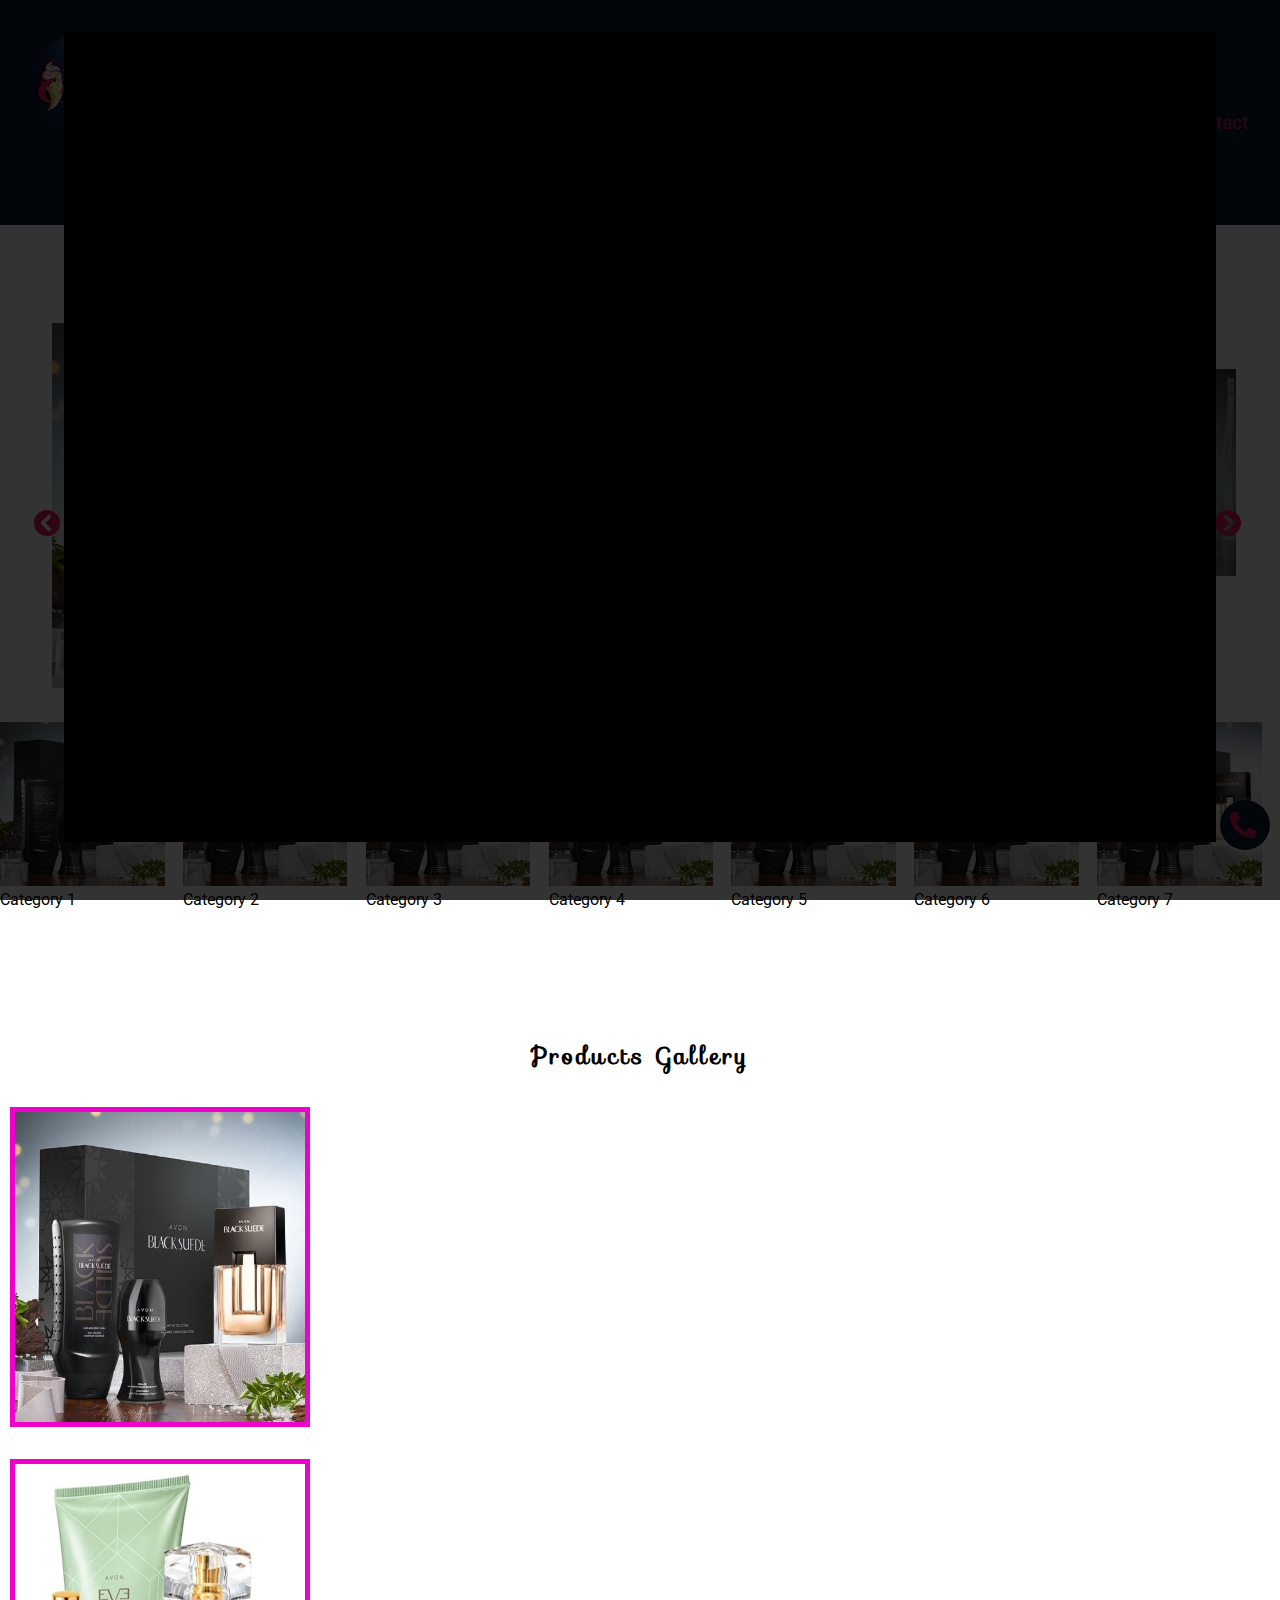
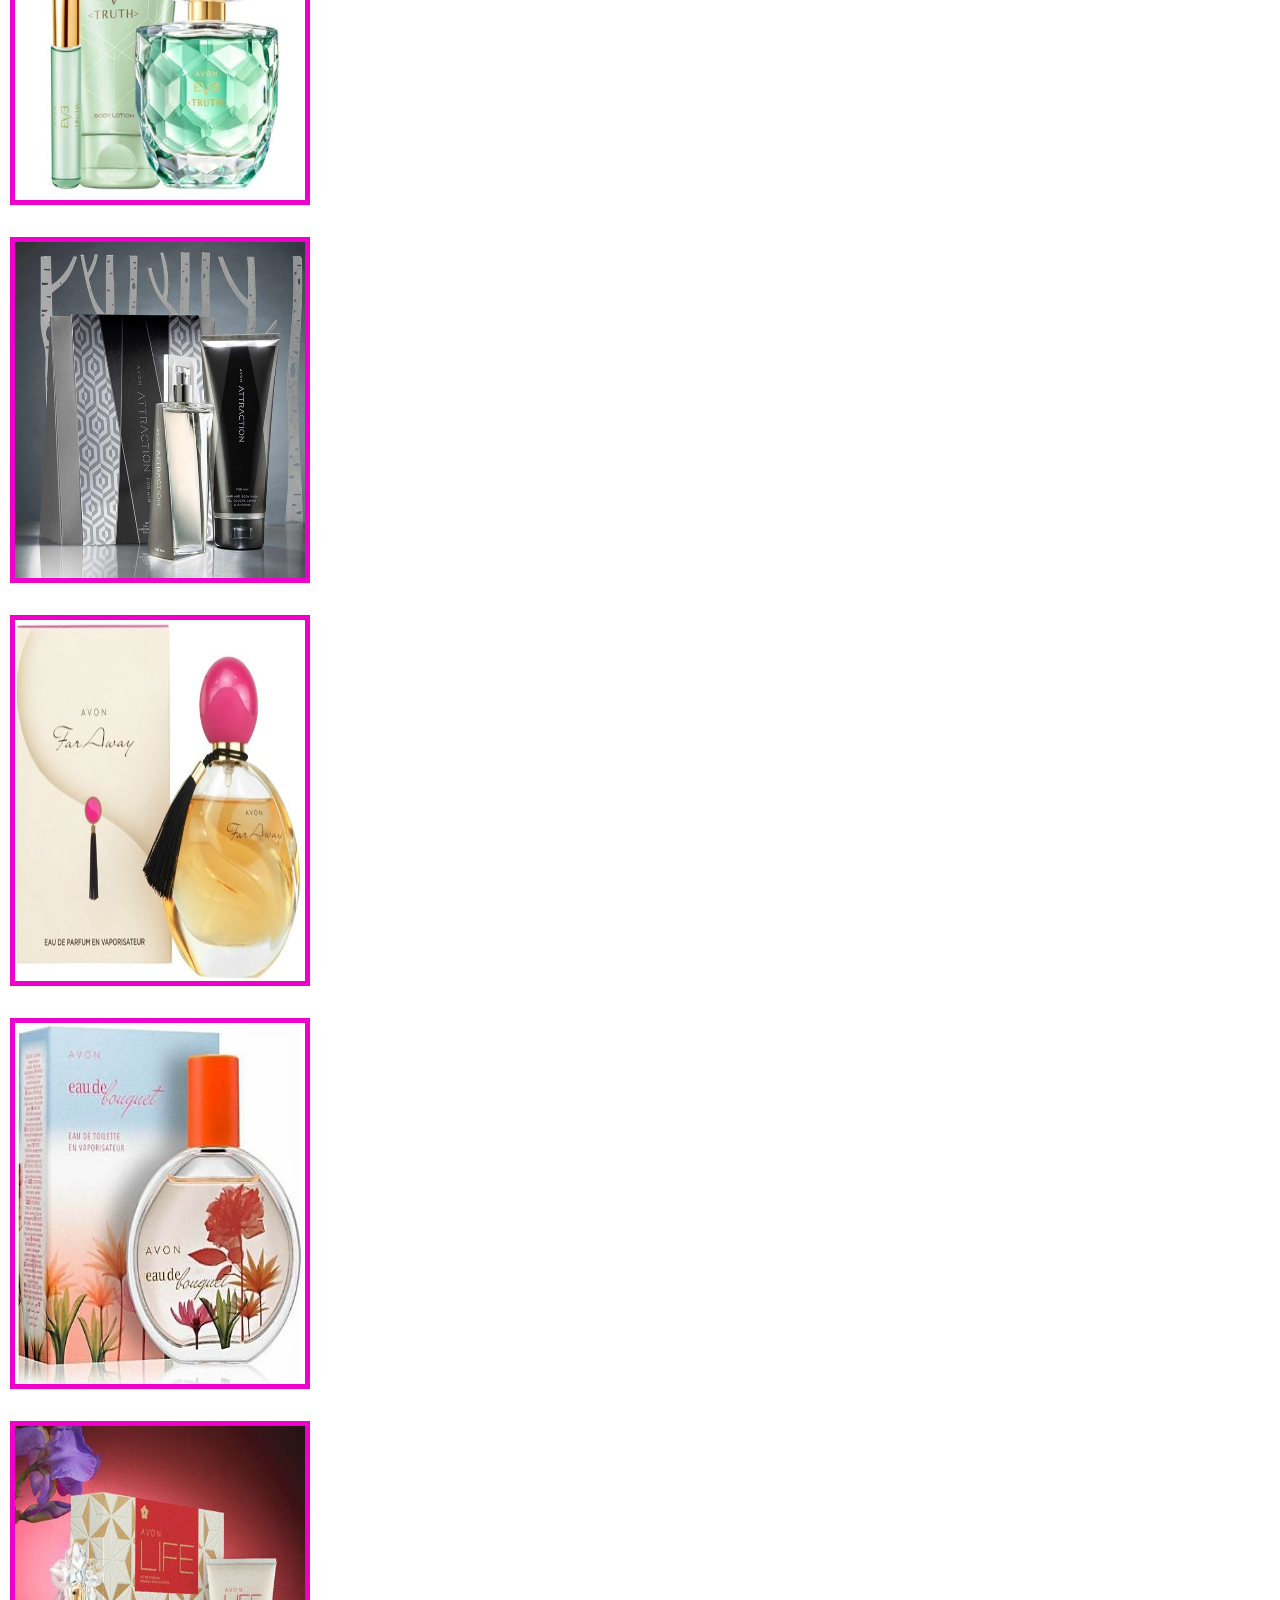
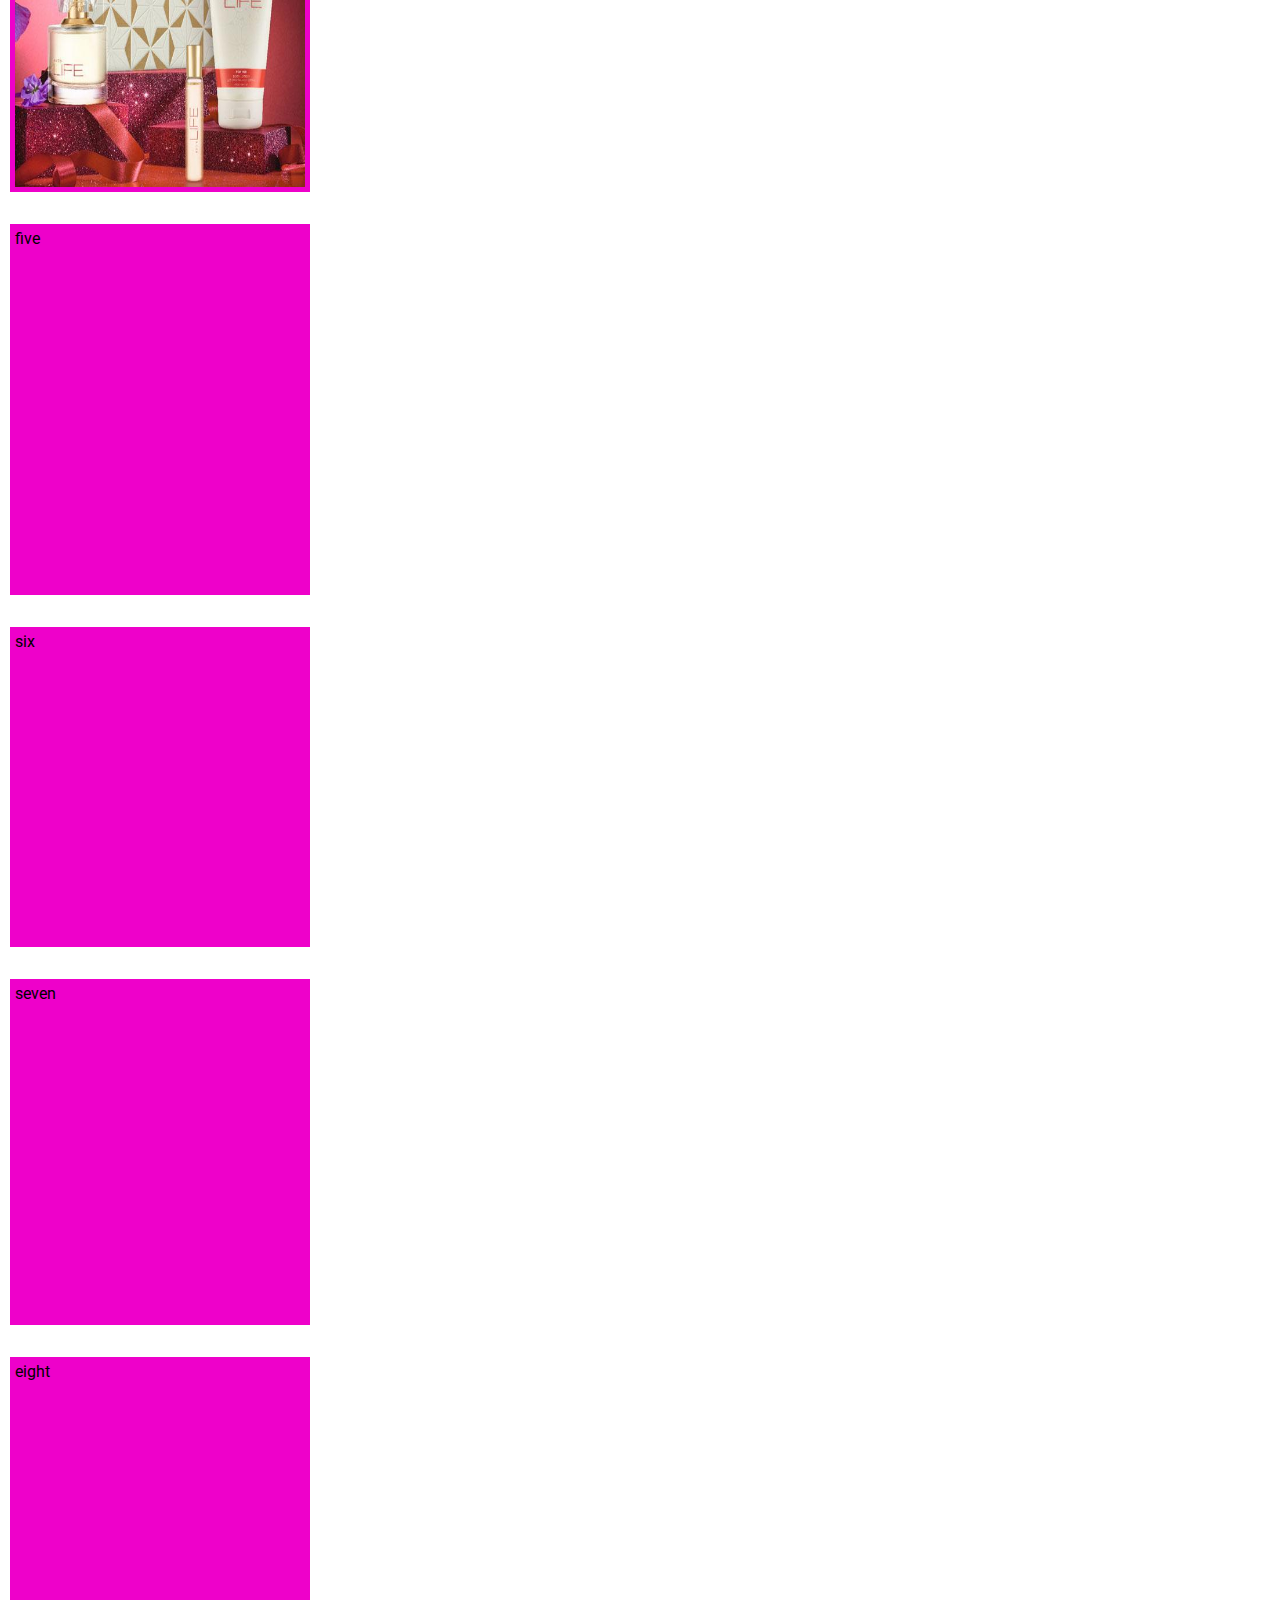
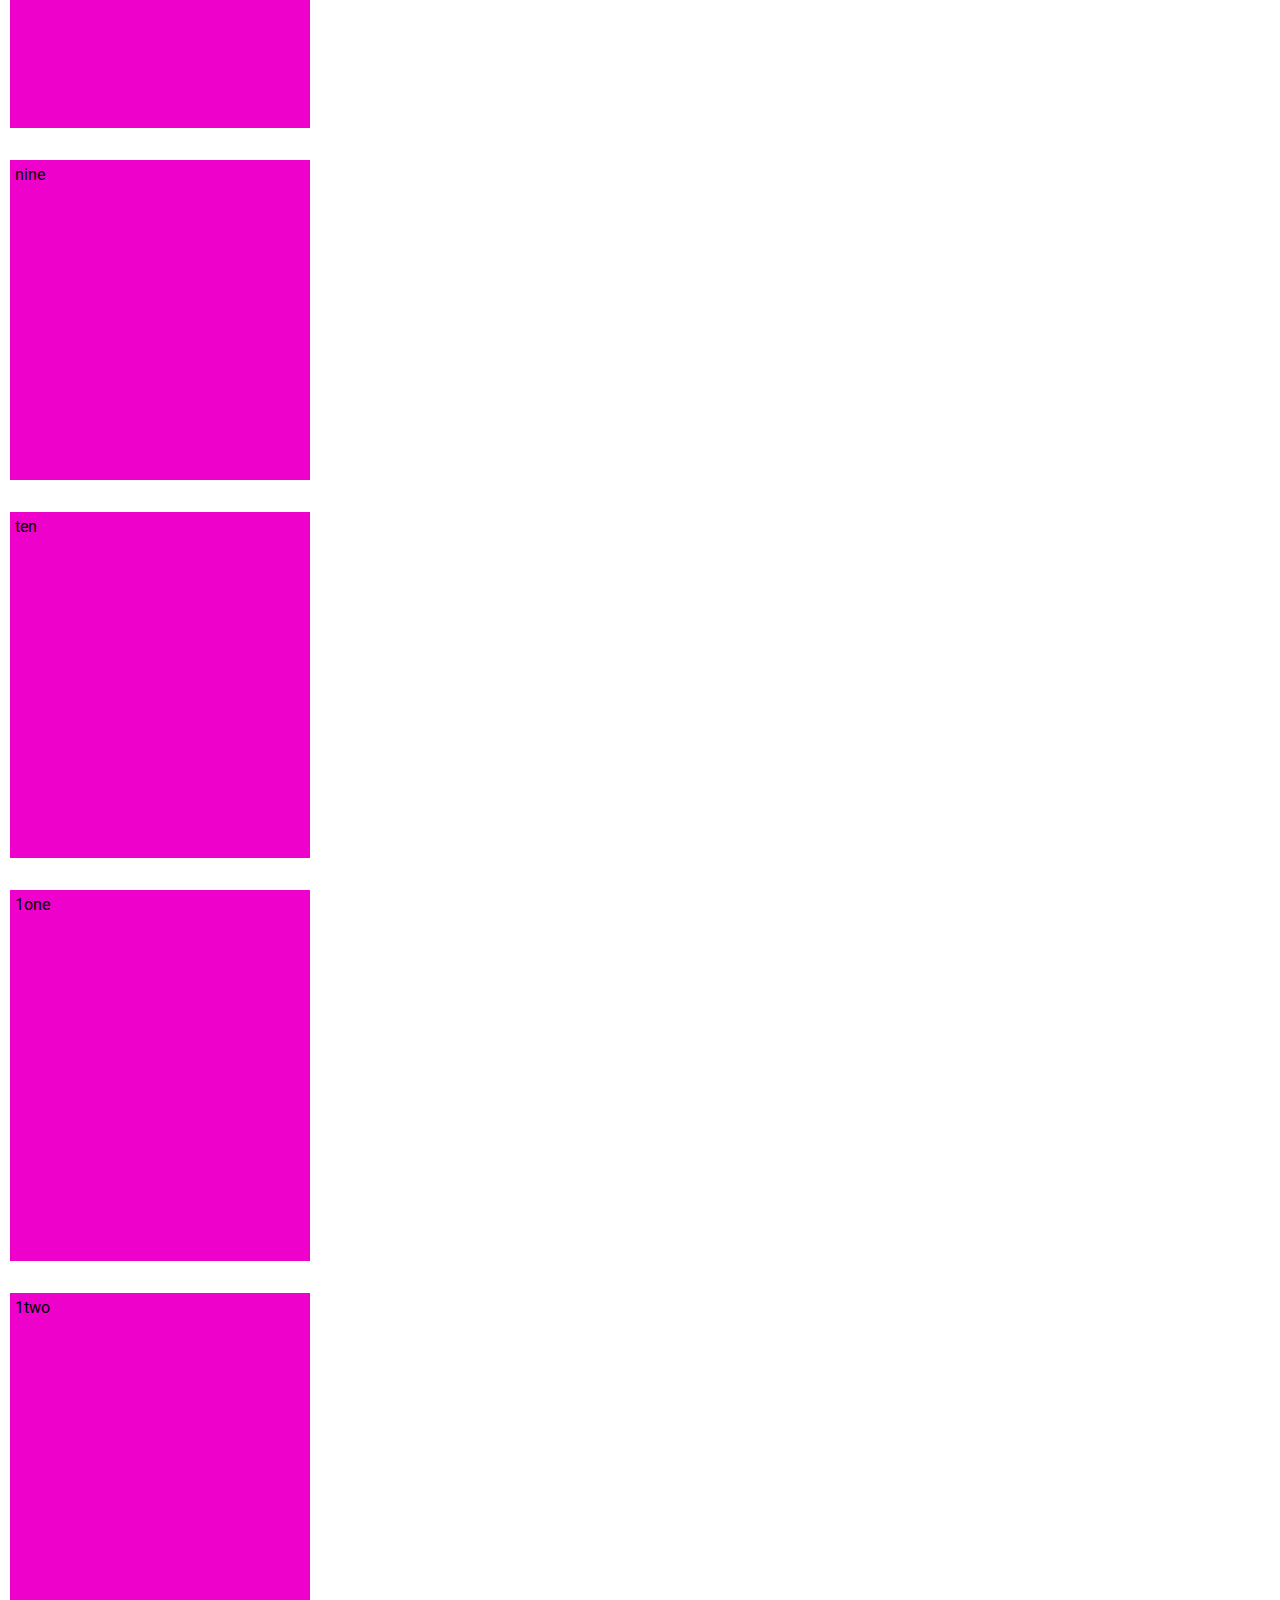
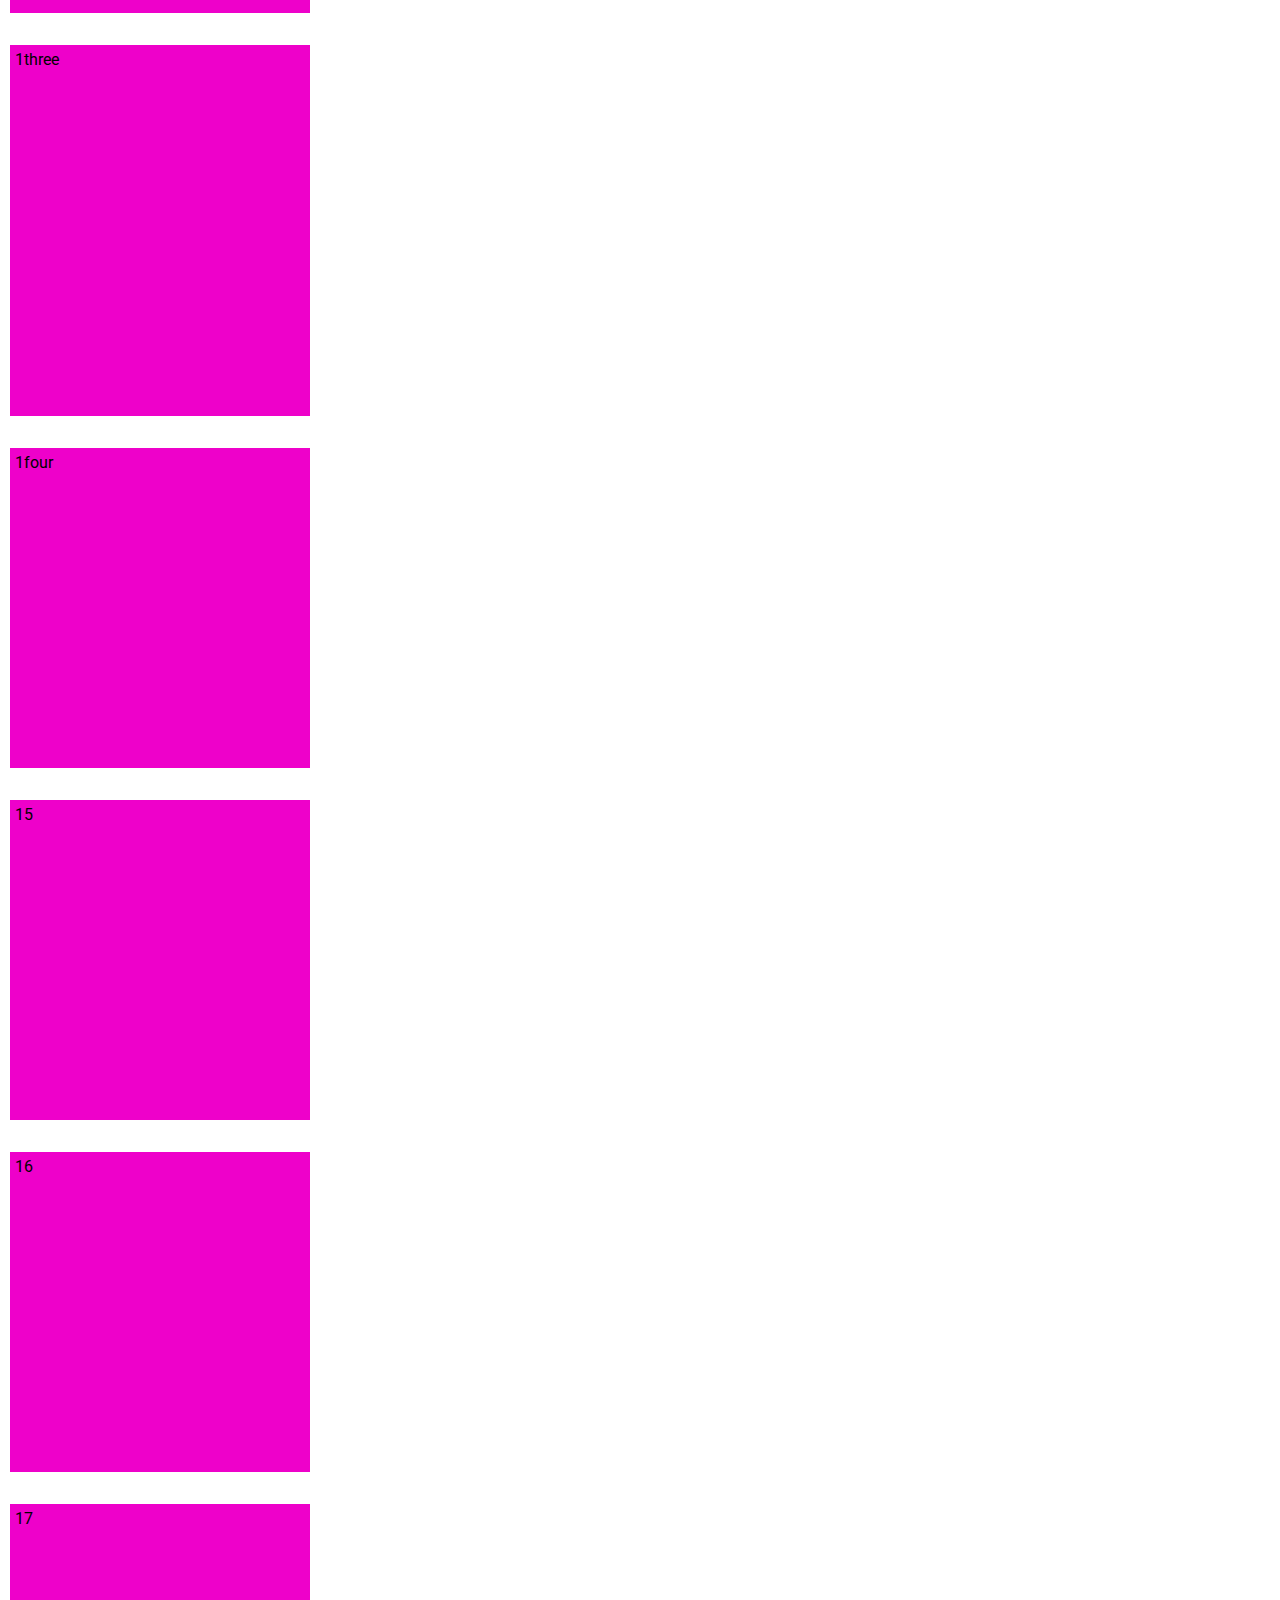
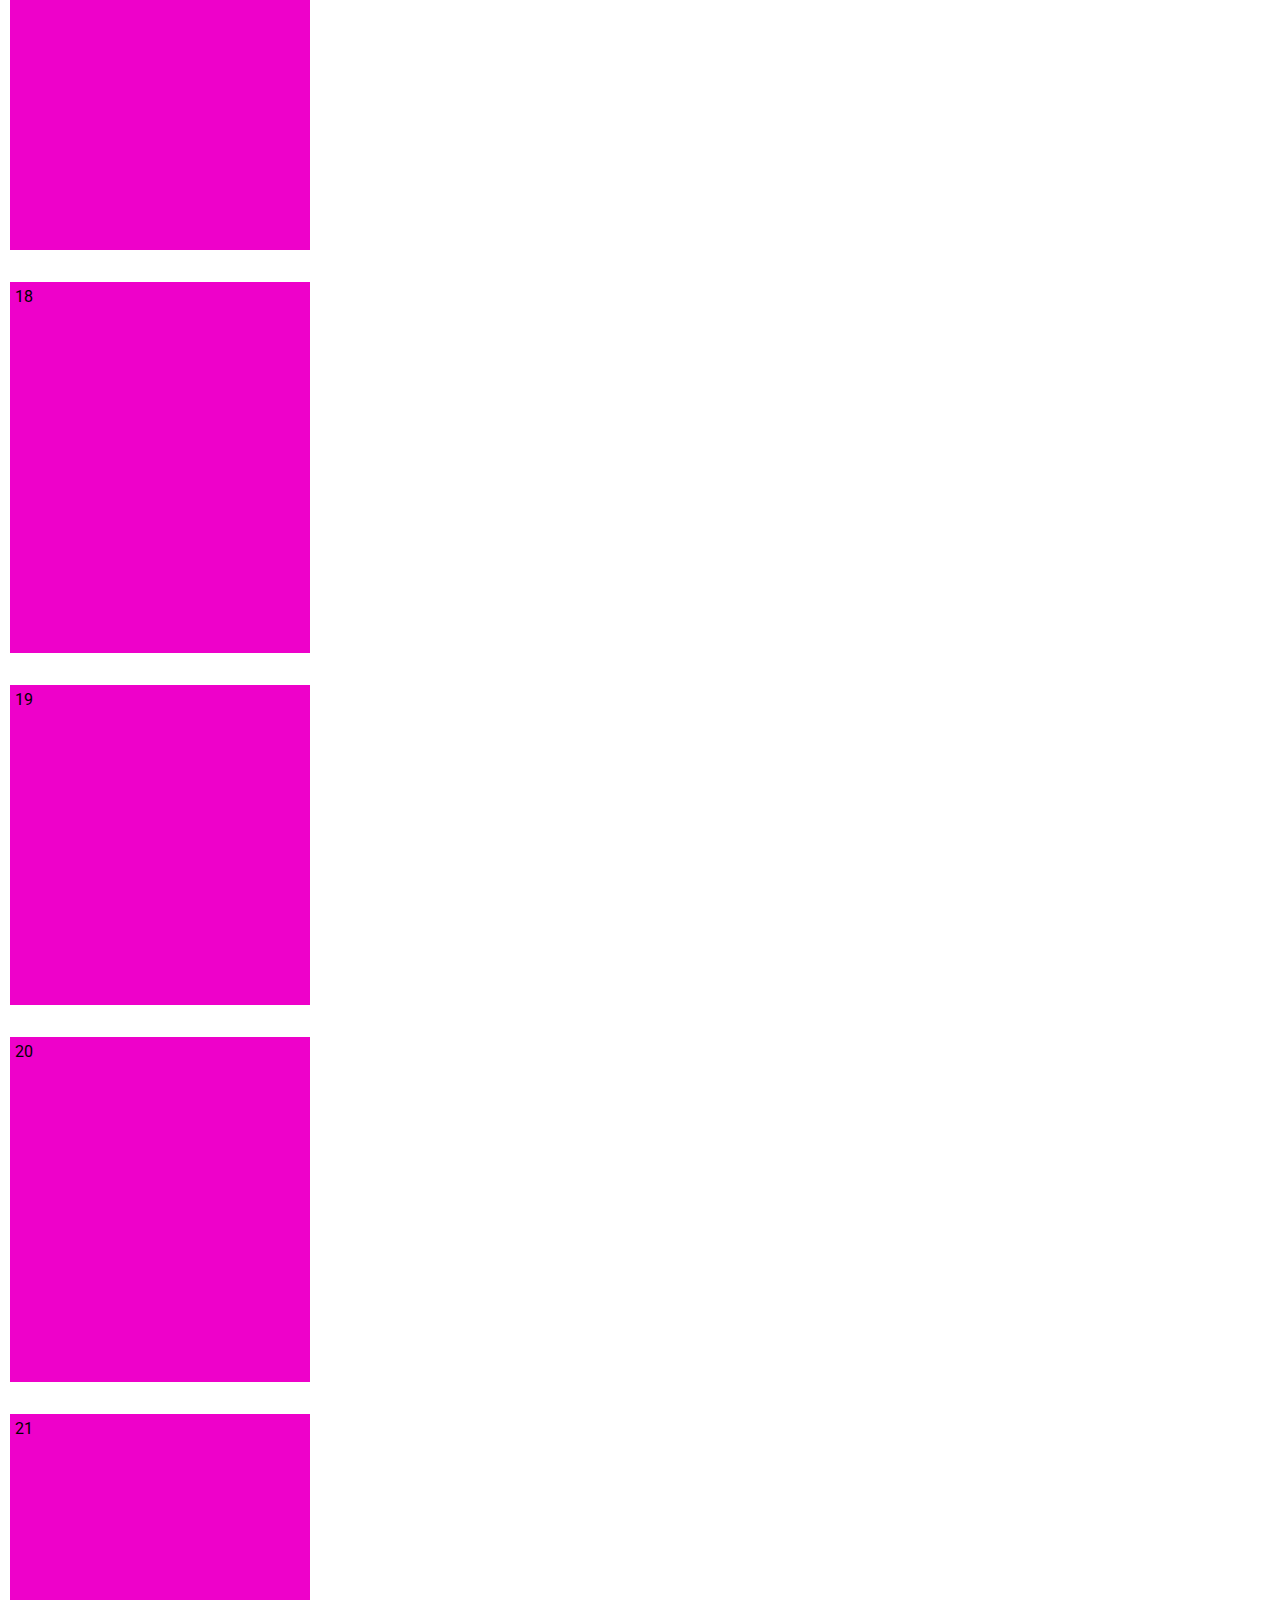
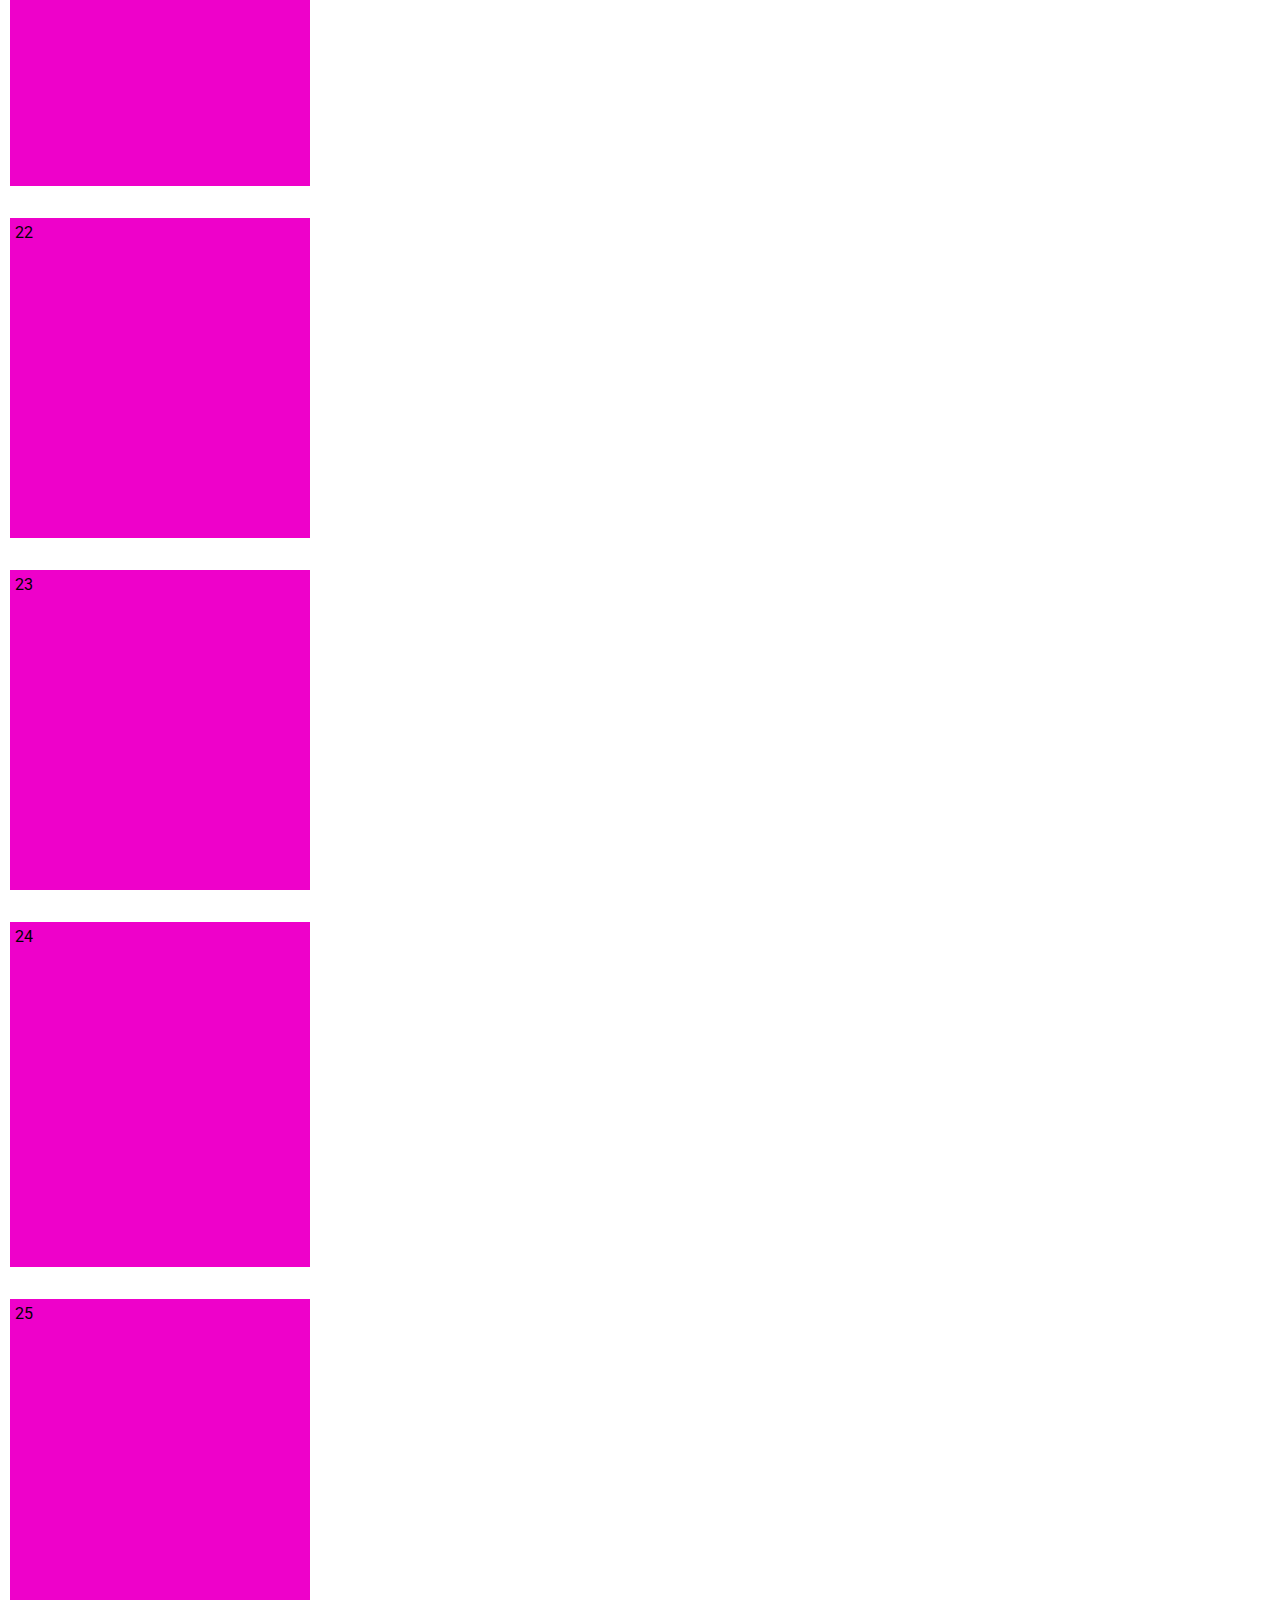
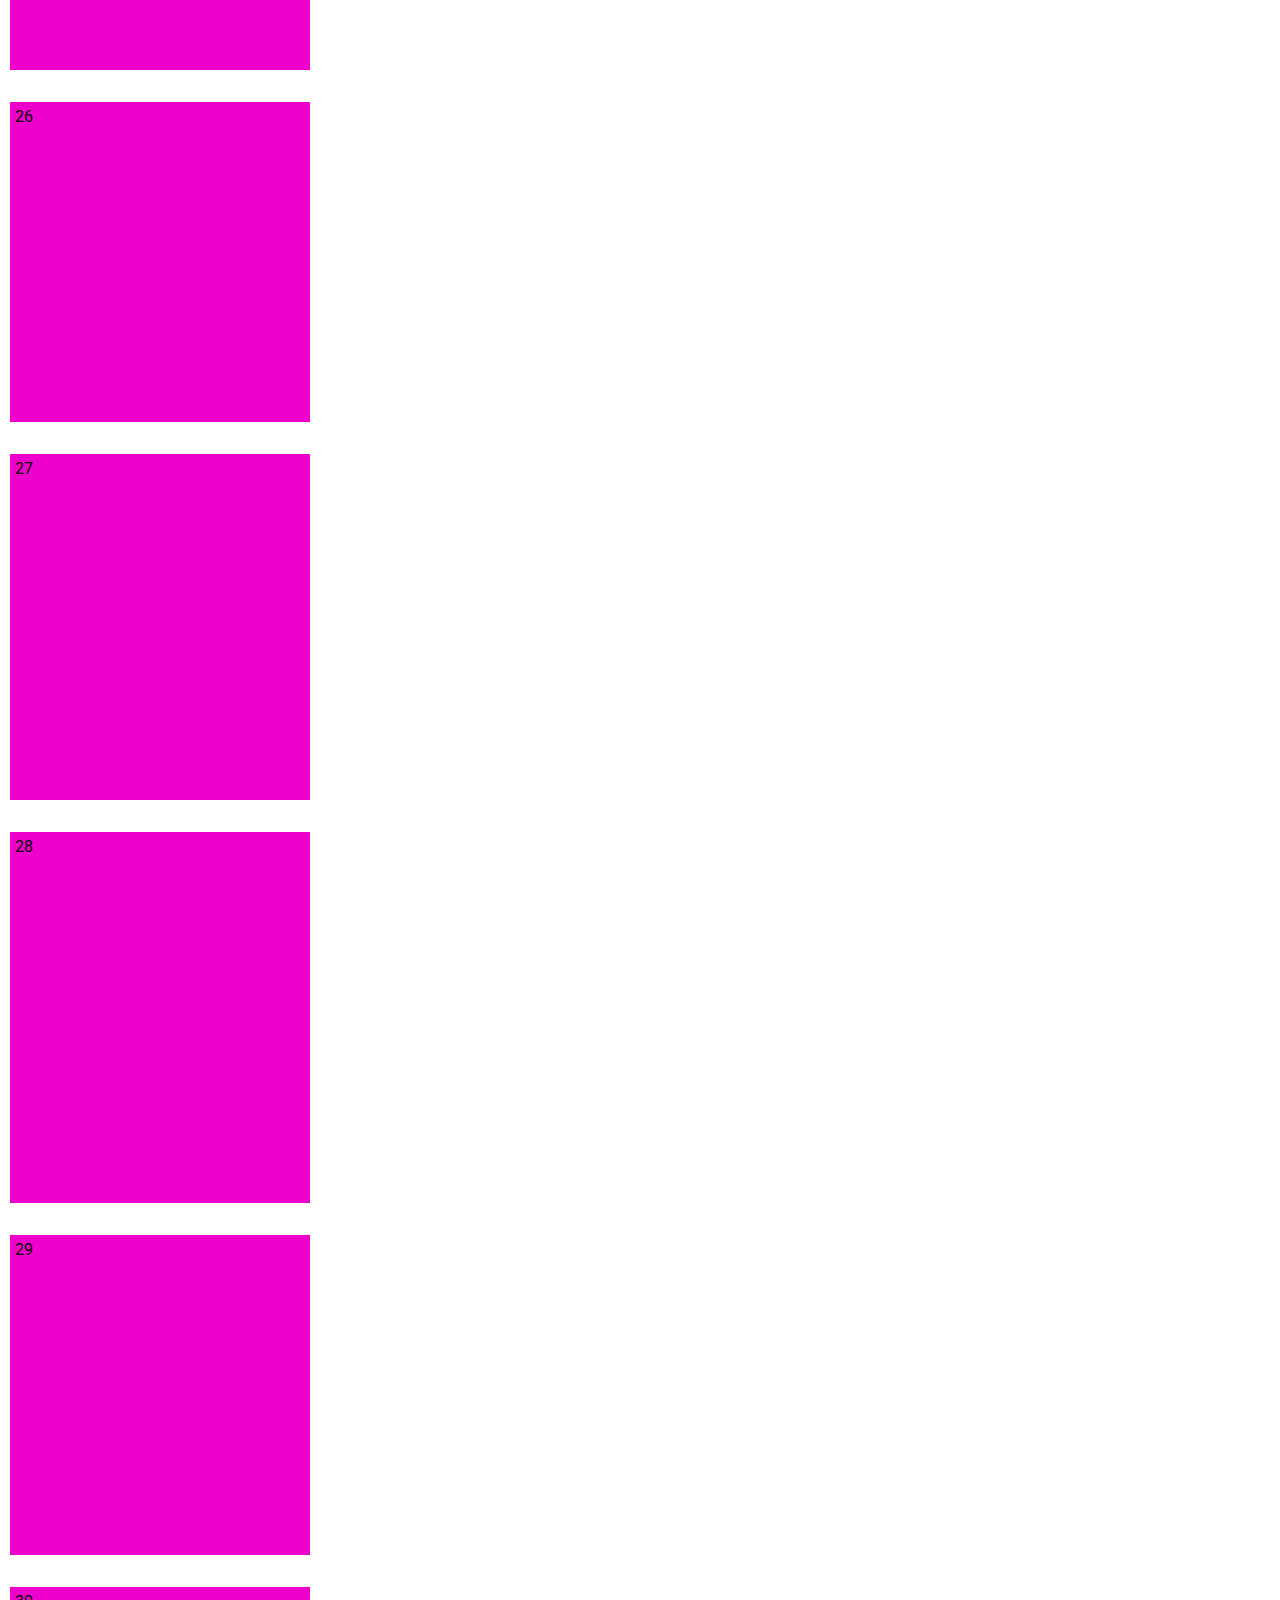
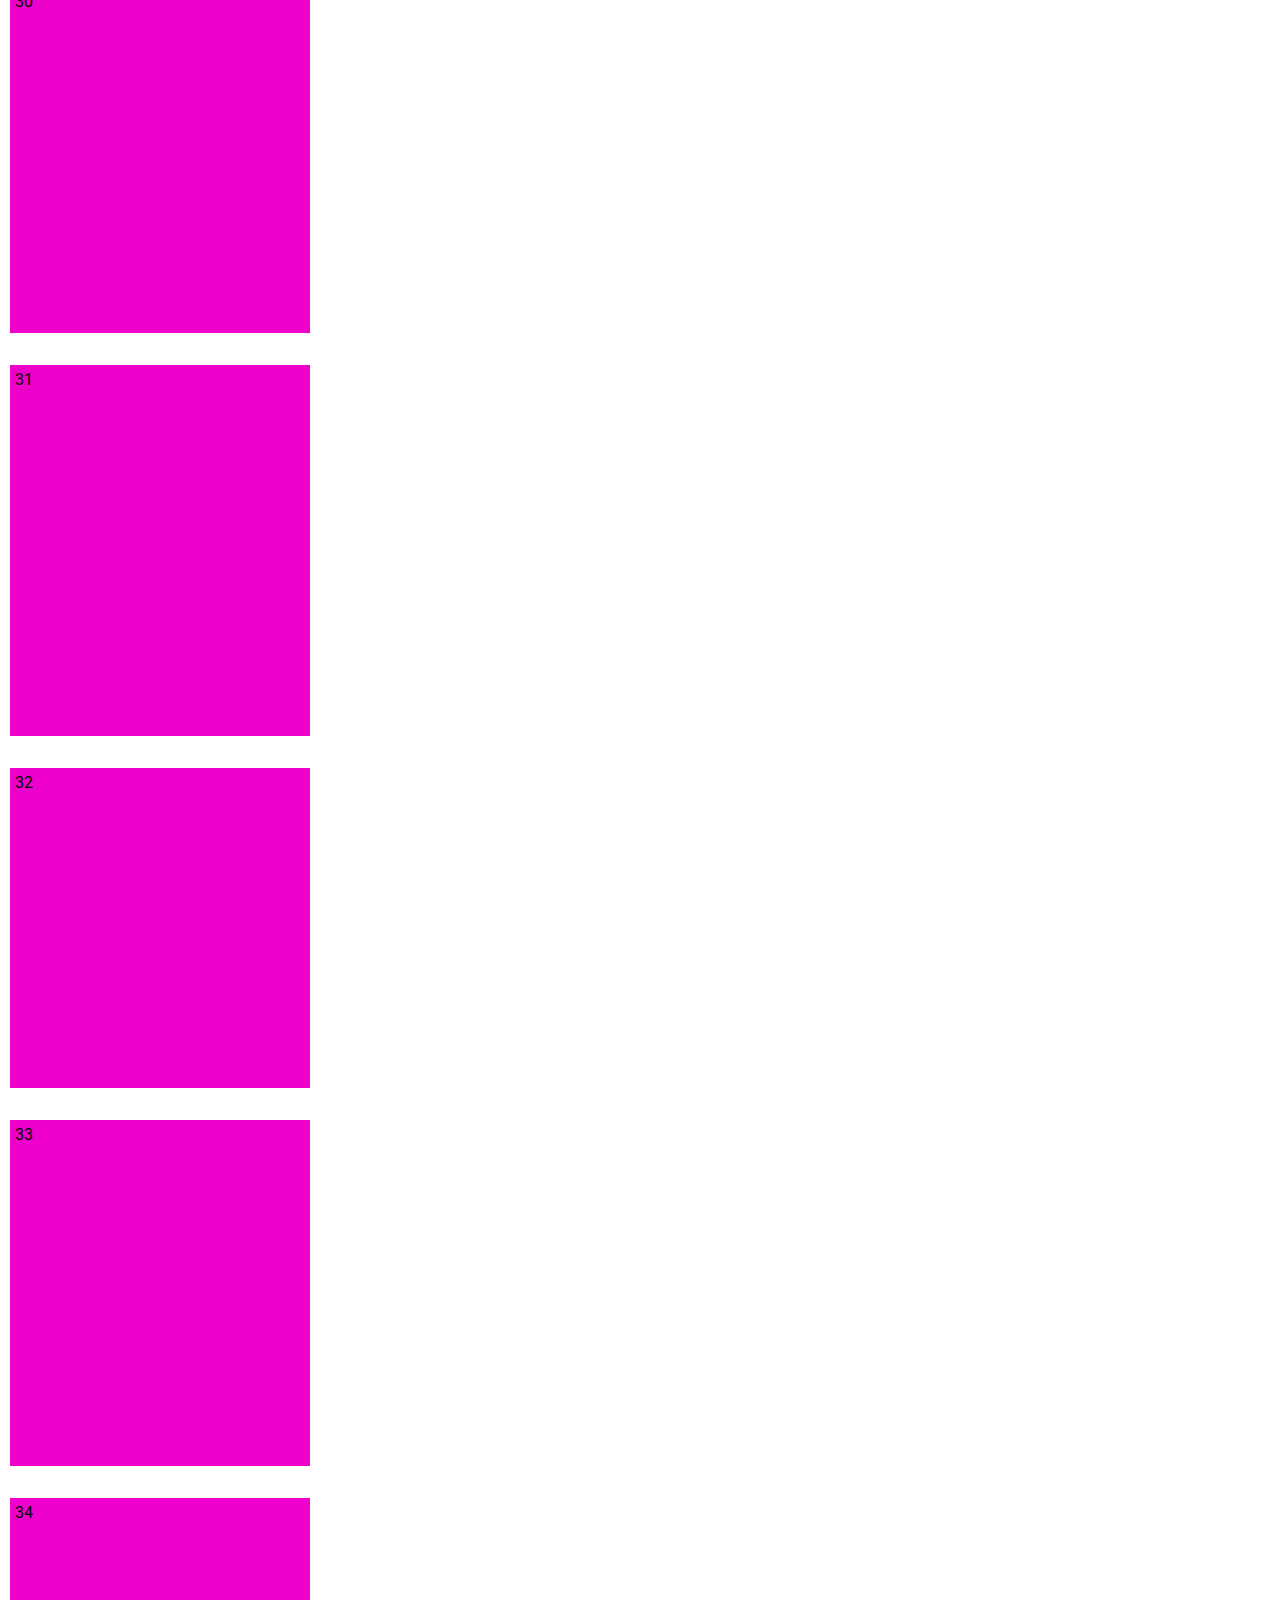
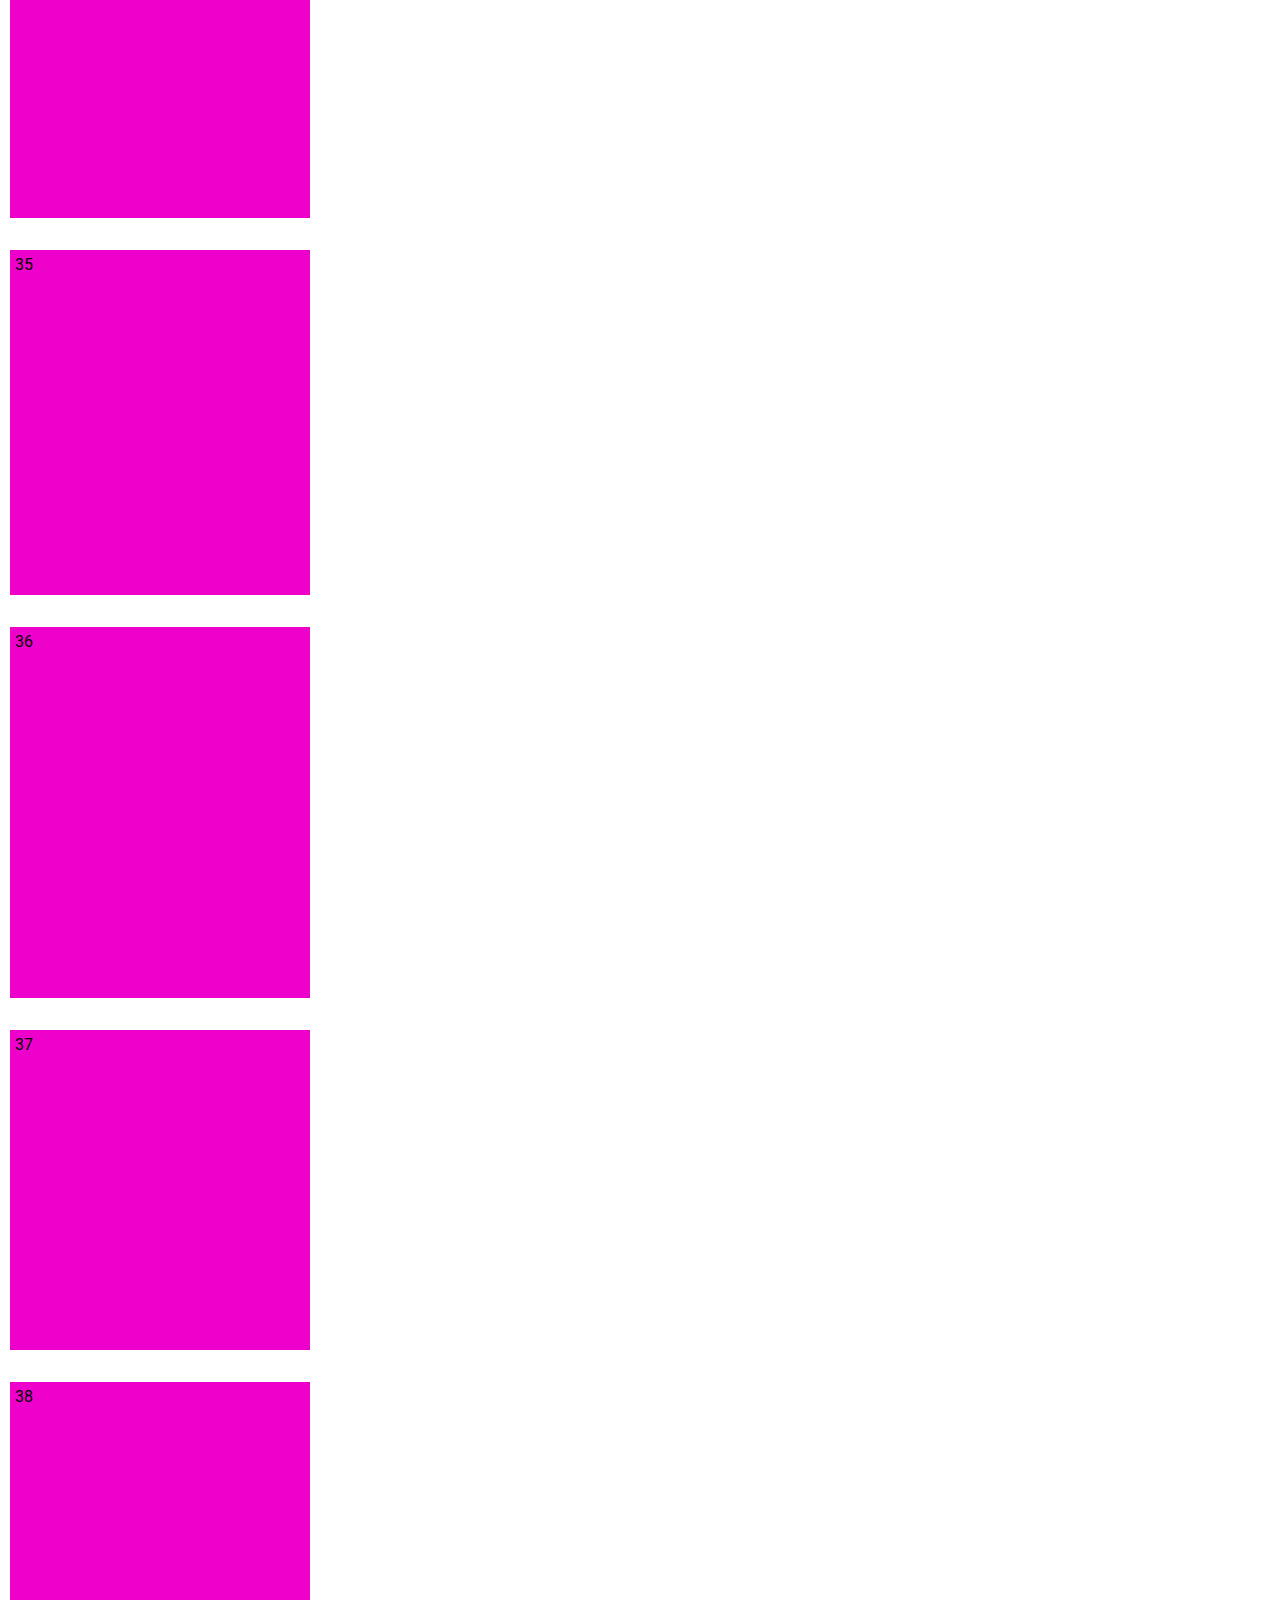
==== commit 04d6e2e3: "position expansion modal" ====
--- a/index.html
+++ b/index.html
@@ -207,6 +207,8 @@
 					</div>
 				</section>
 
+				<div id="overlay_expanded"></div>
+
 				<section id="expand_product">
 					<div id="view_product" class="container">
 						<img src="" alt="" id="selected_product">
--- a/css/master.css
+++ b/css/master.css
@@ -635,3 +635,30 @@
   display: block;
   width: 100%;
 }
+
+/*EXPANDED PRODUCT*/
+#overlay_expanded {
+	width: 100%;
+	height: 100vh;
+	background: #000;
+	z-index: 1;
+	opacity: 0.8;
+	position: fixed;
+	top: 0;
+	left: 0;
+}
+
+#expand_product {
+	width: 100%;
+	height: 90vh;
+	z-index: 2;
+	position: fixed;
+	top: 0;
+}
+
+#view_product {
+	width: 90%;
+	height: 90vh;
+	margin: 2em auto;
+	background: #000;
+}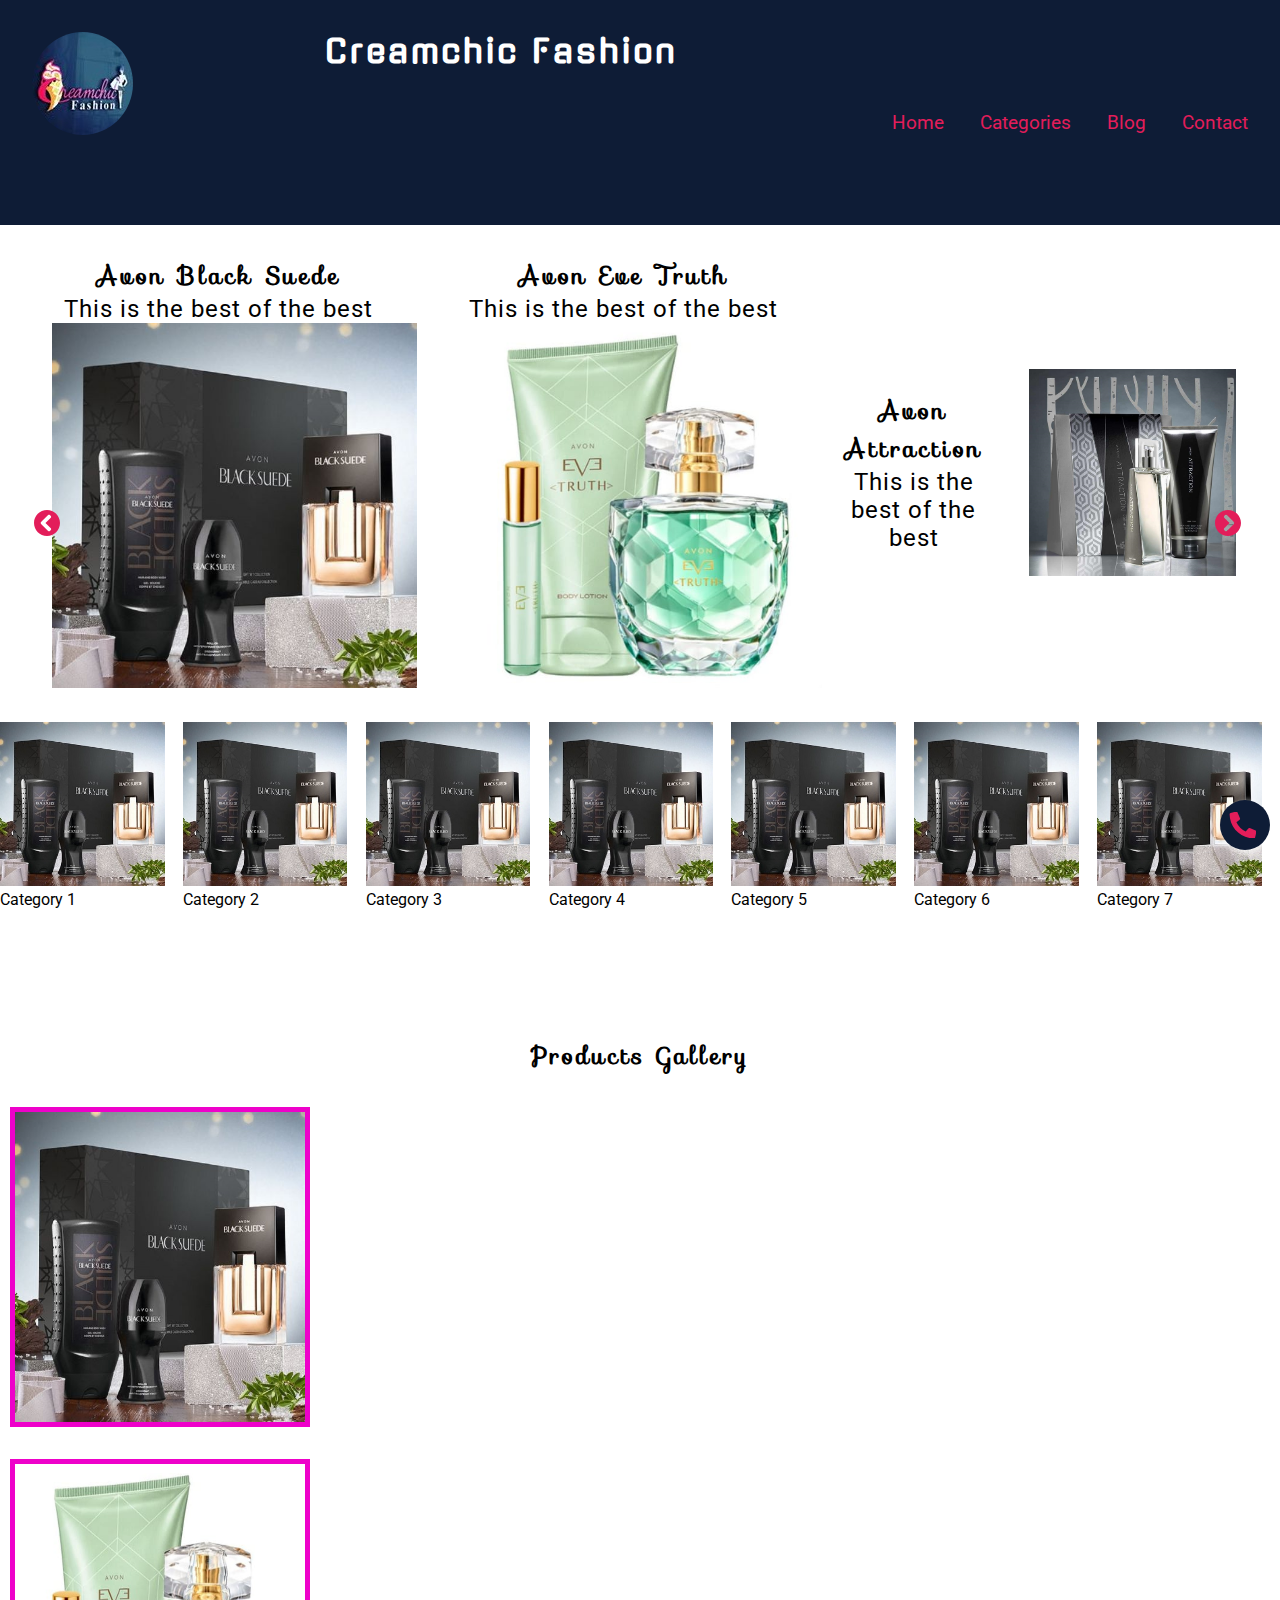
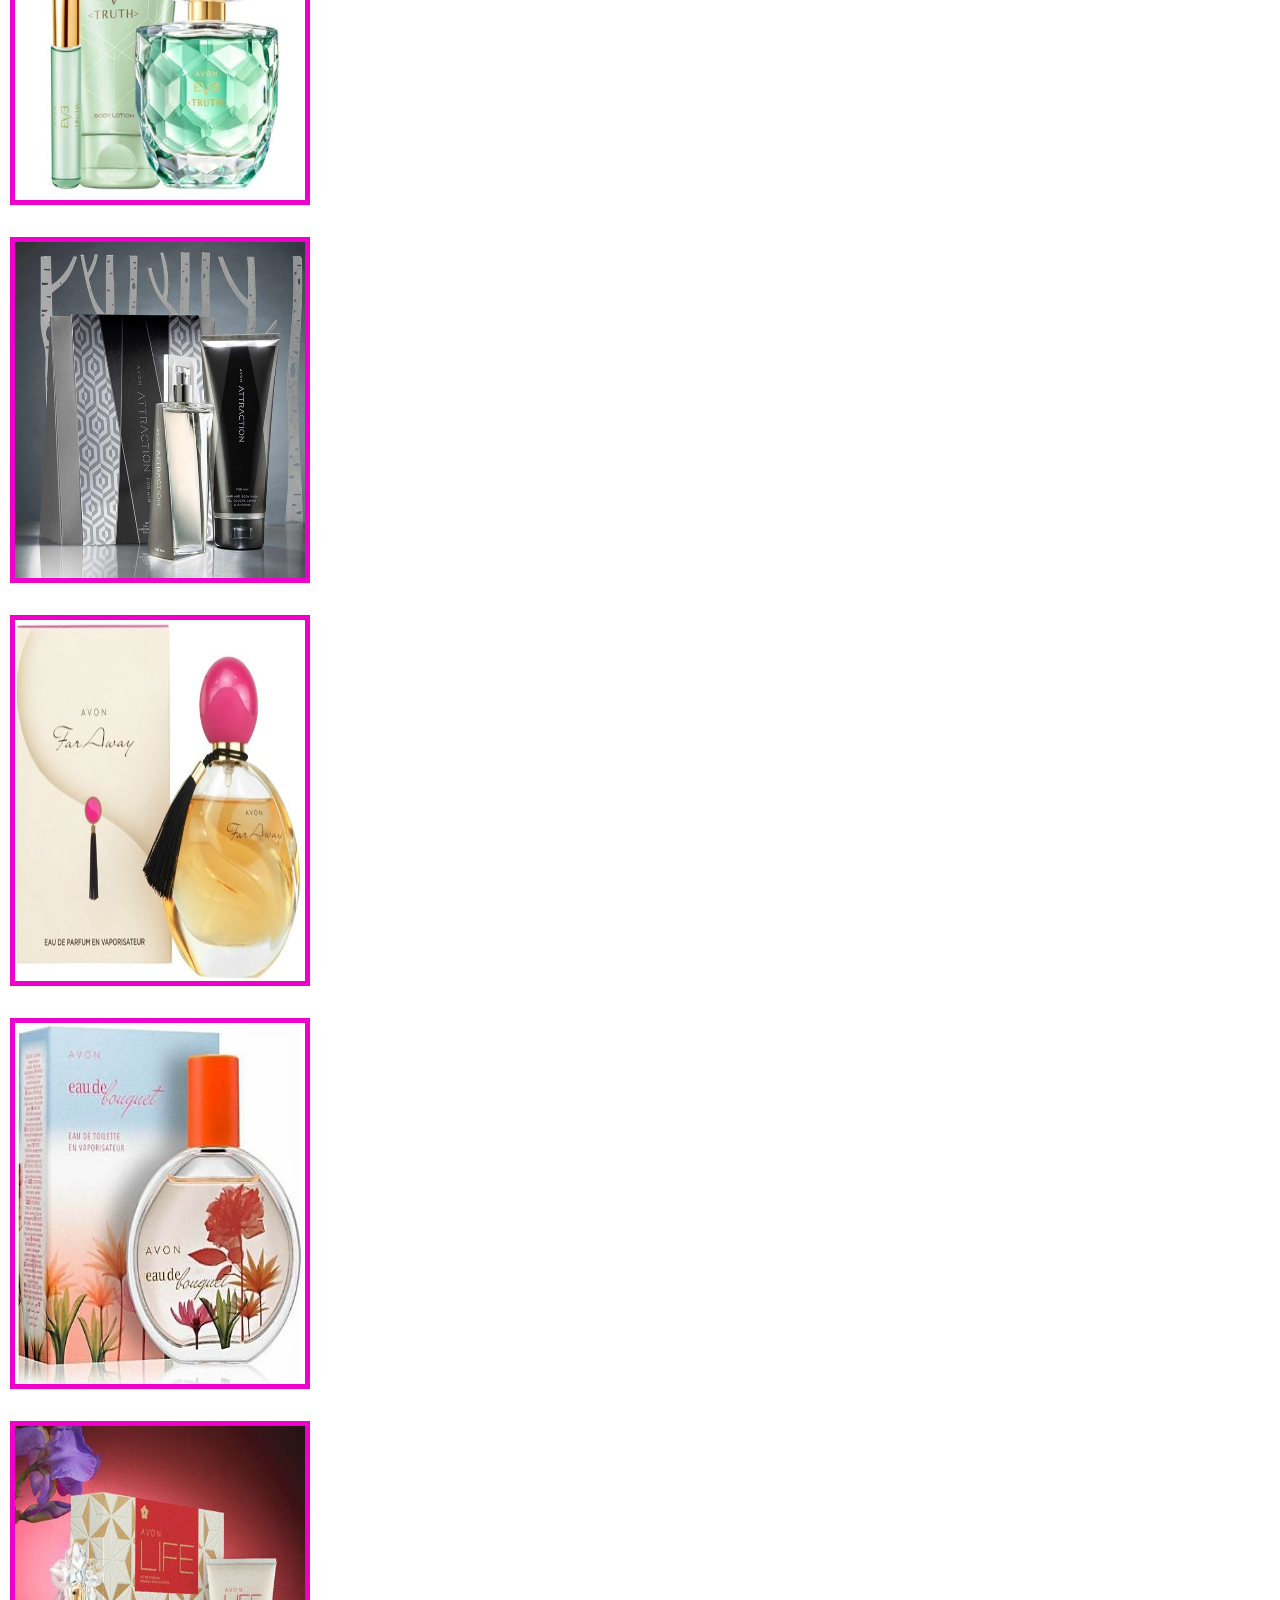
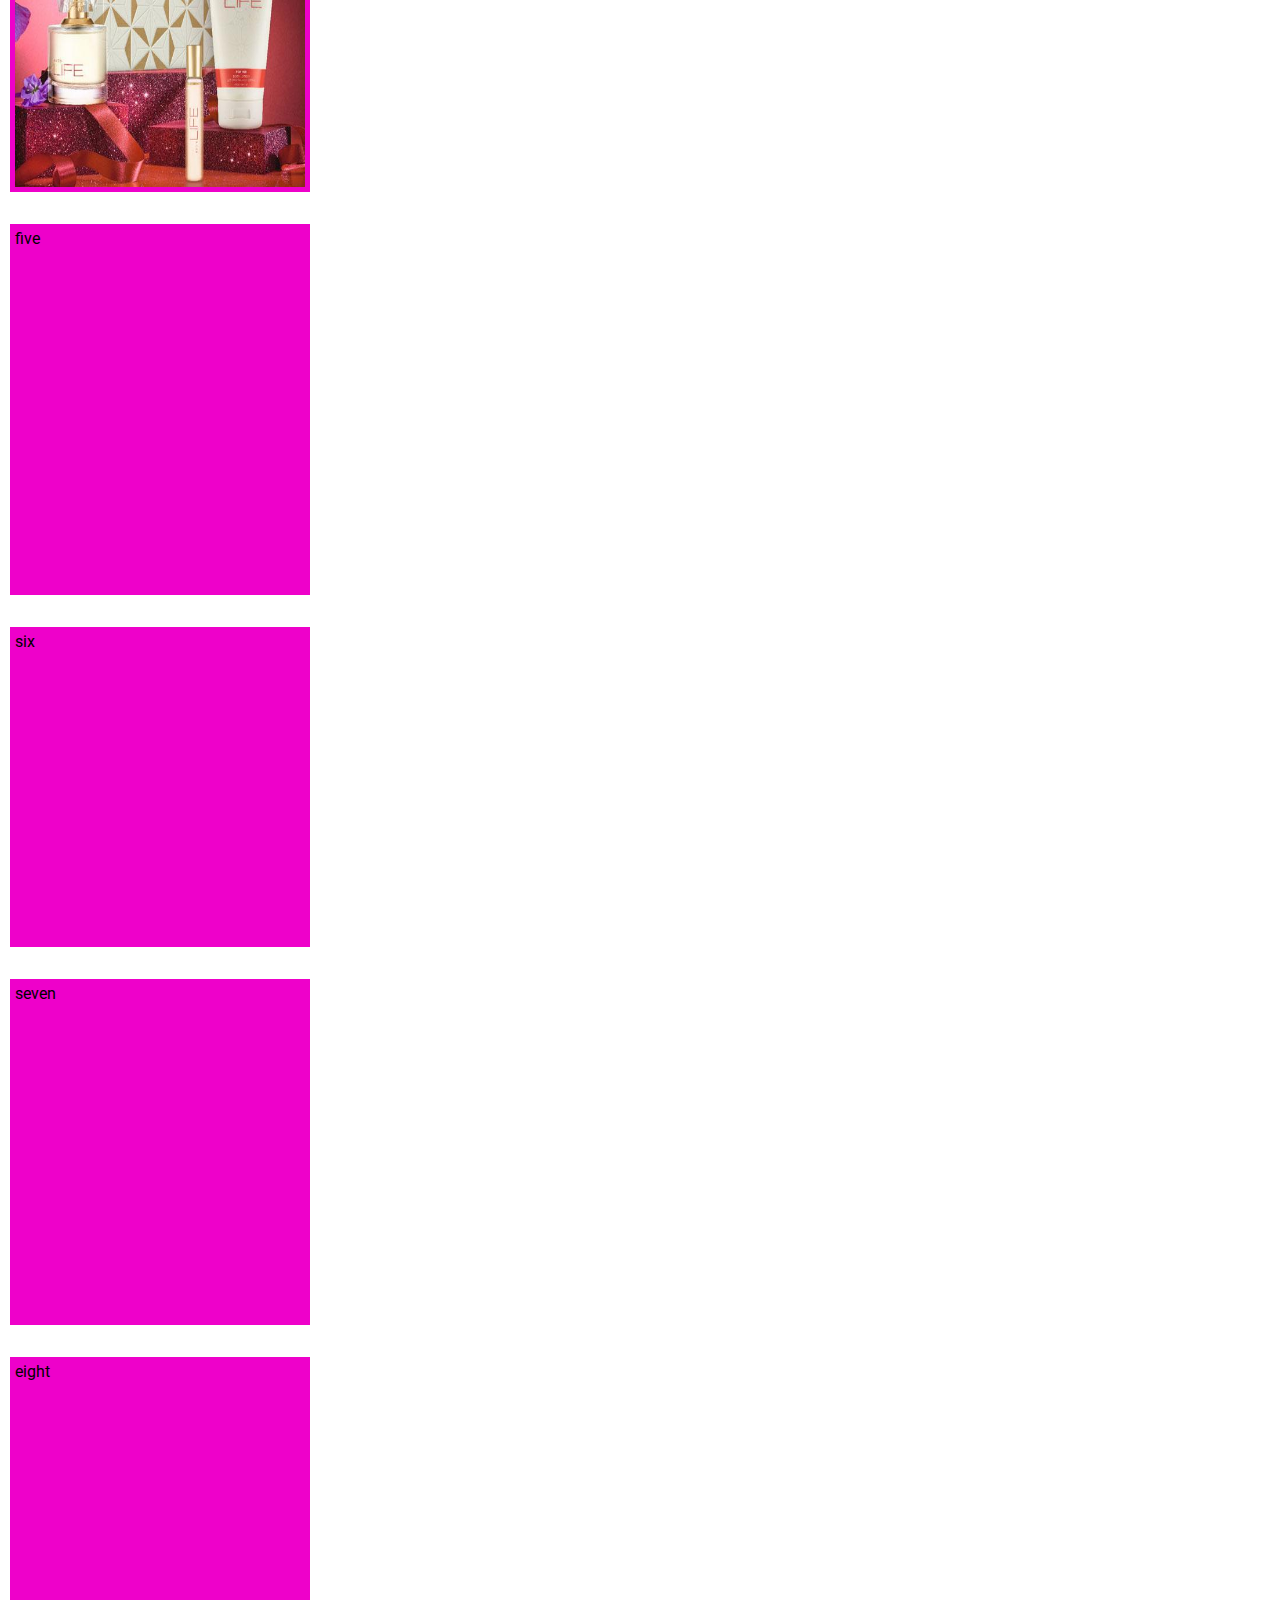
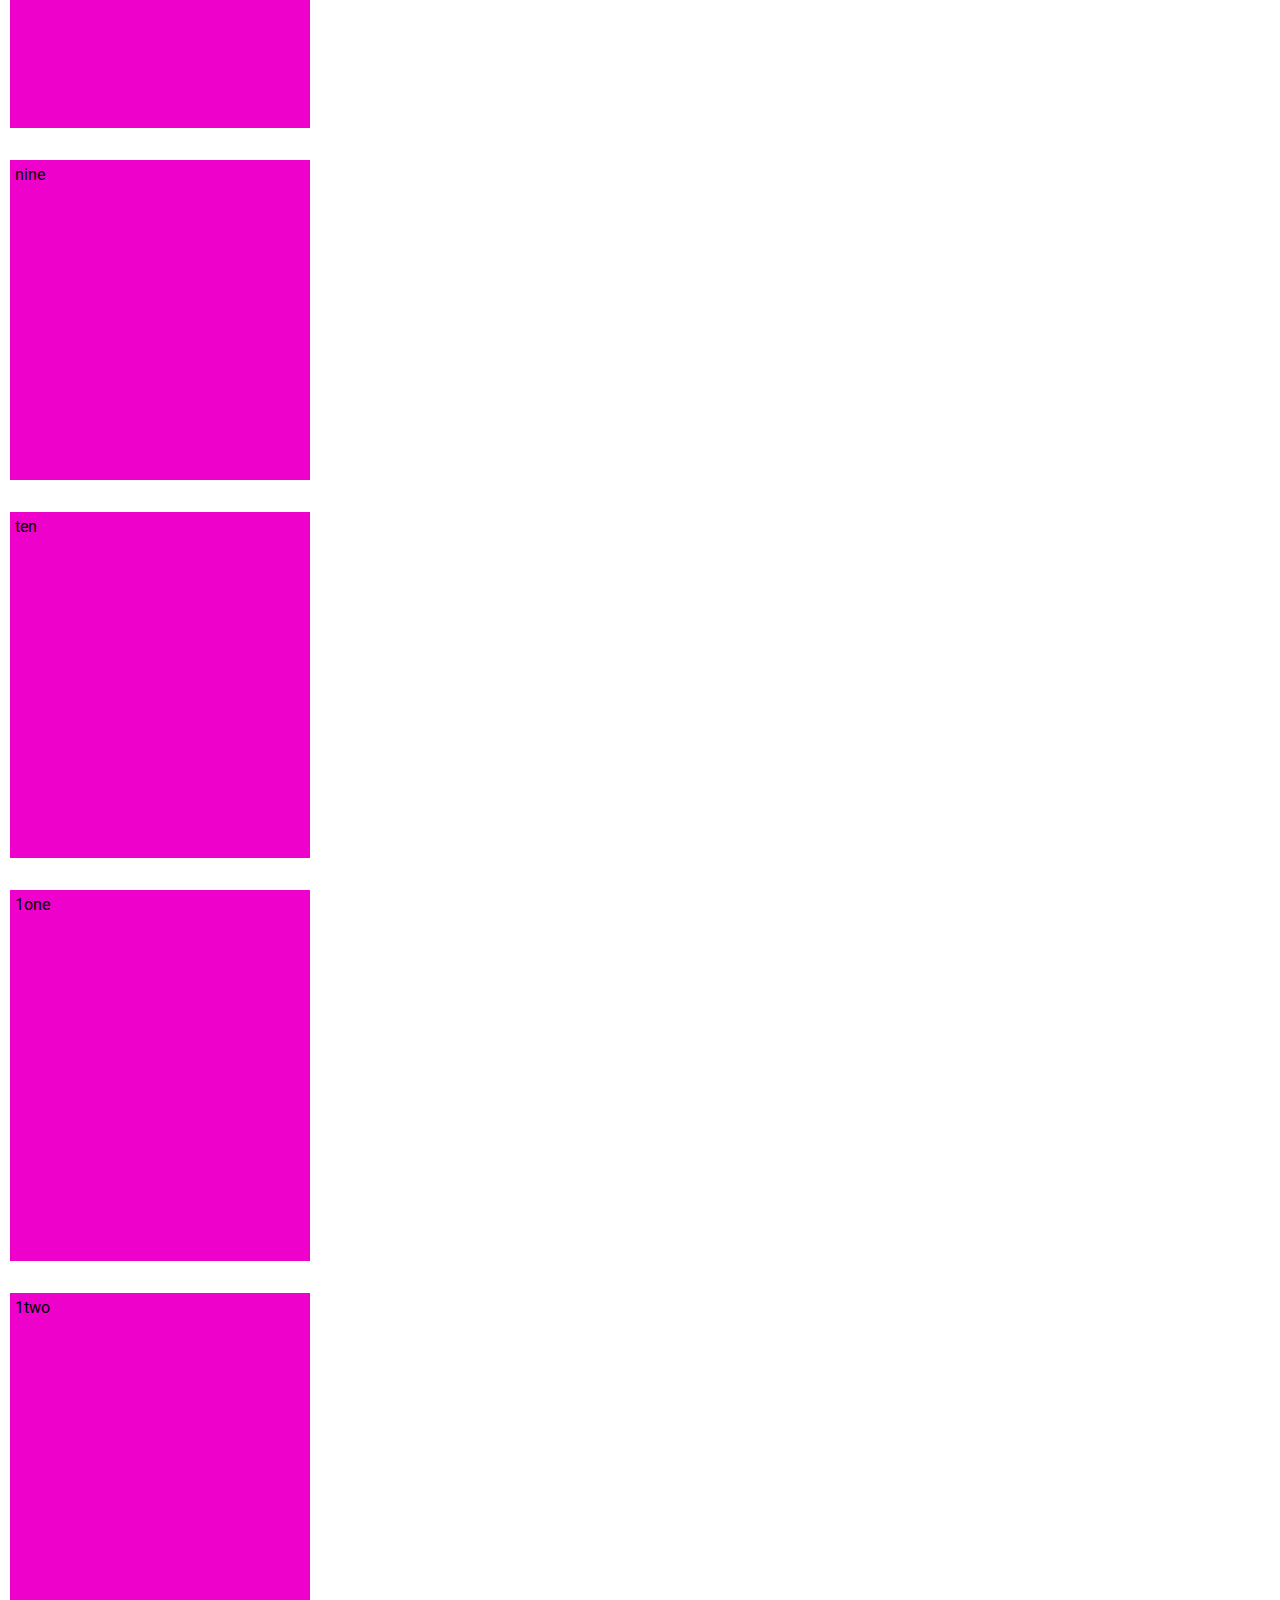
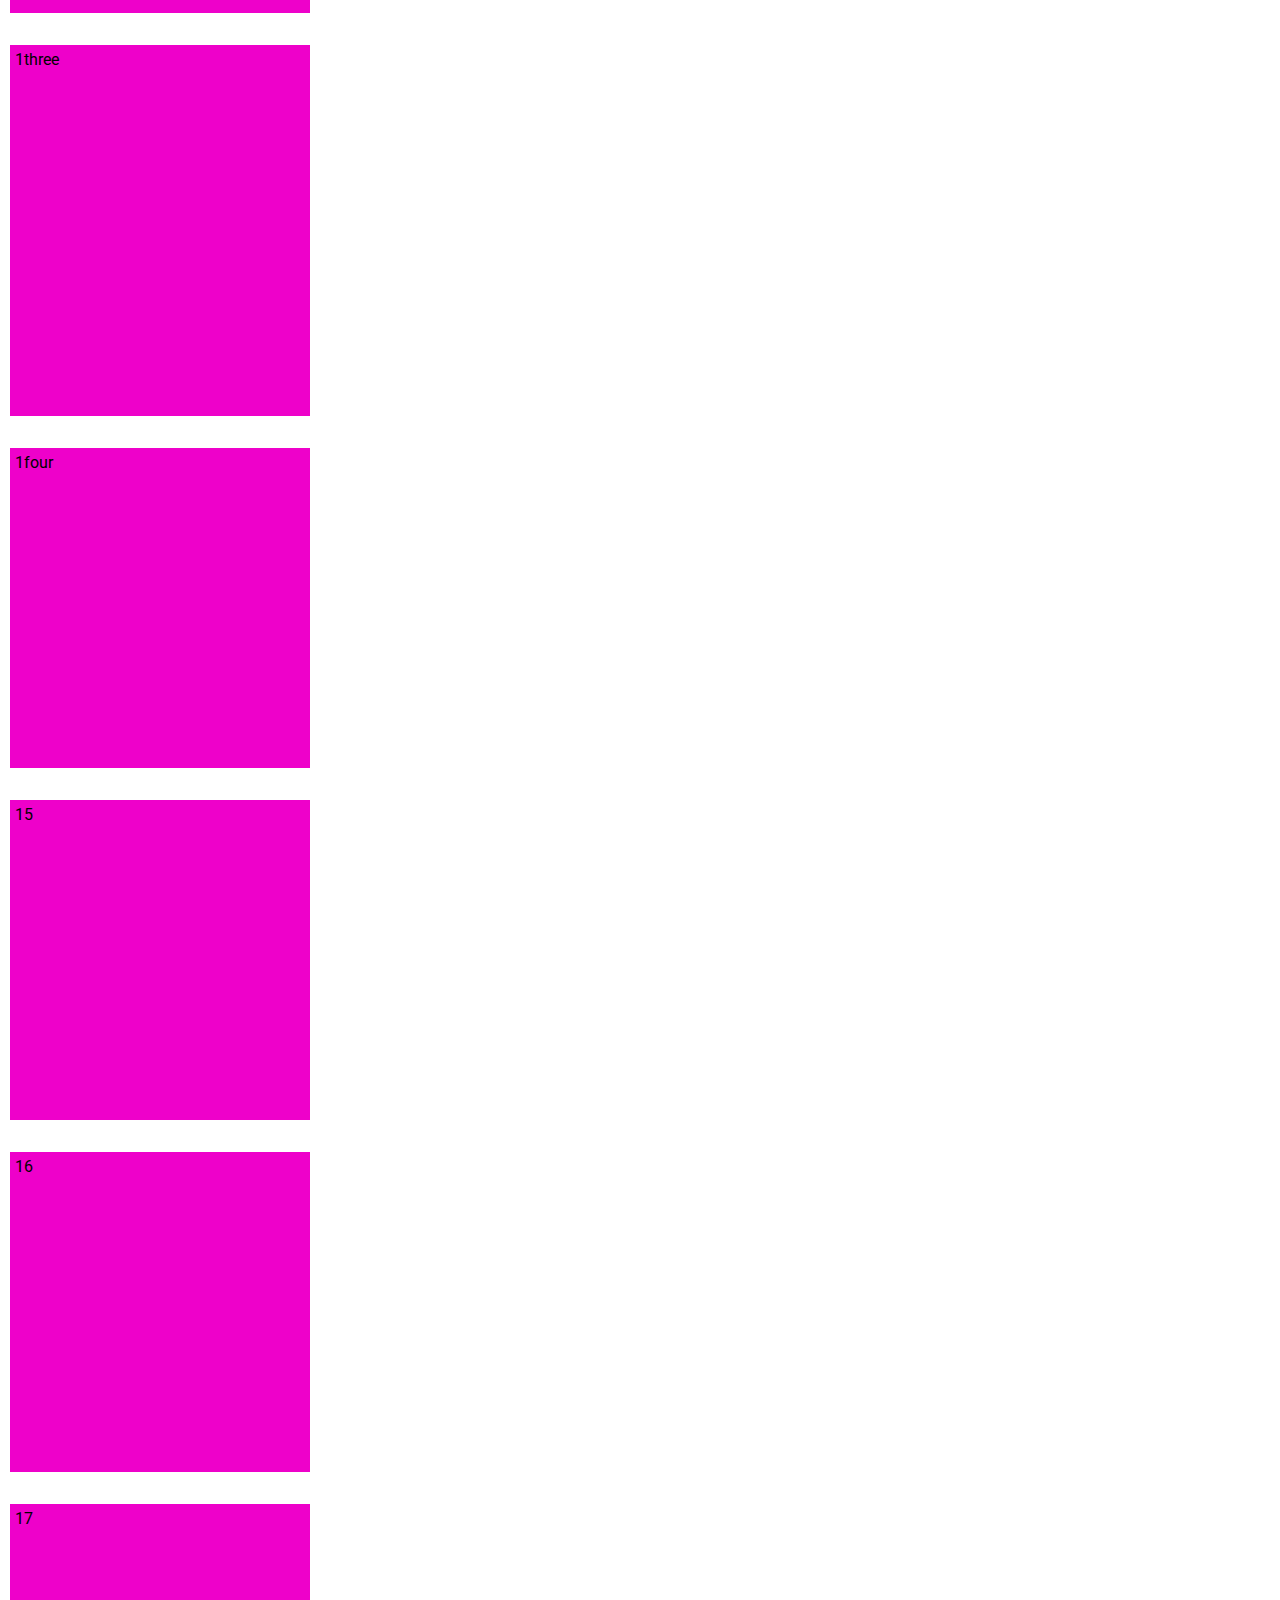
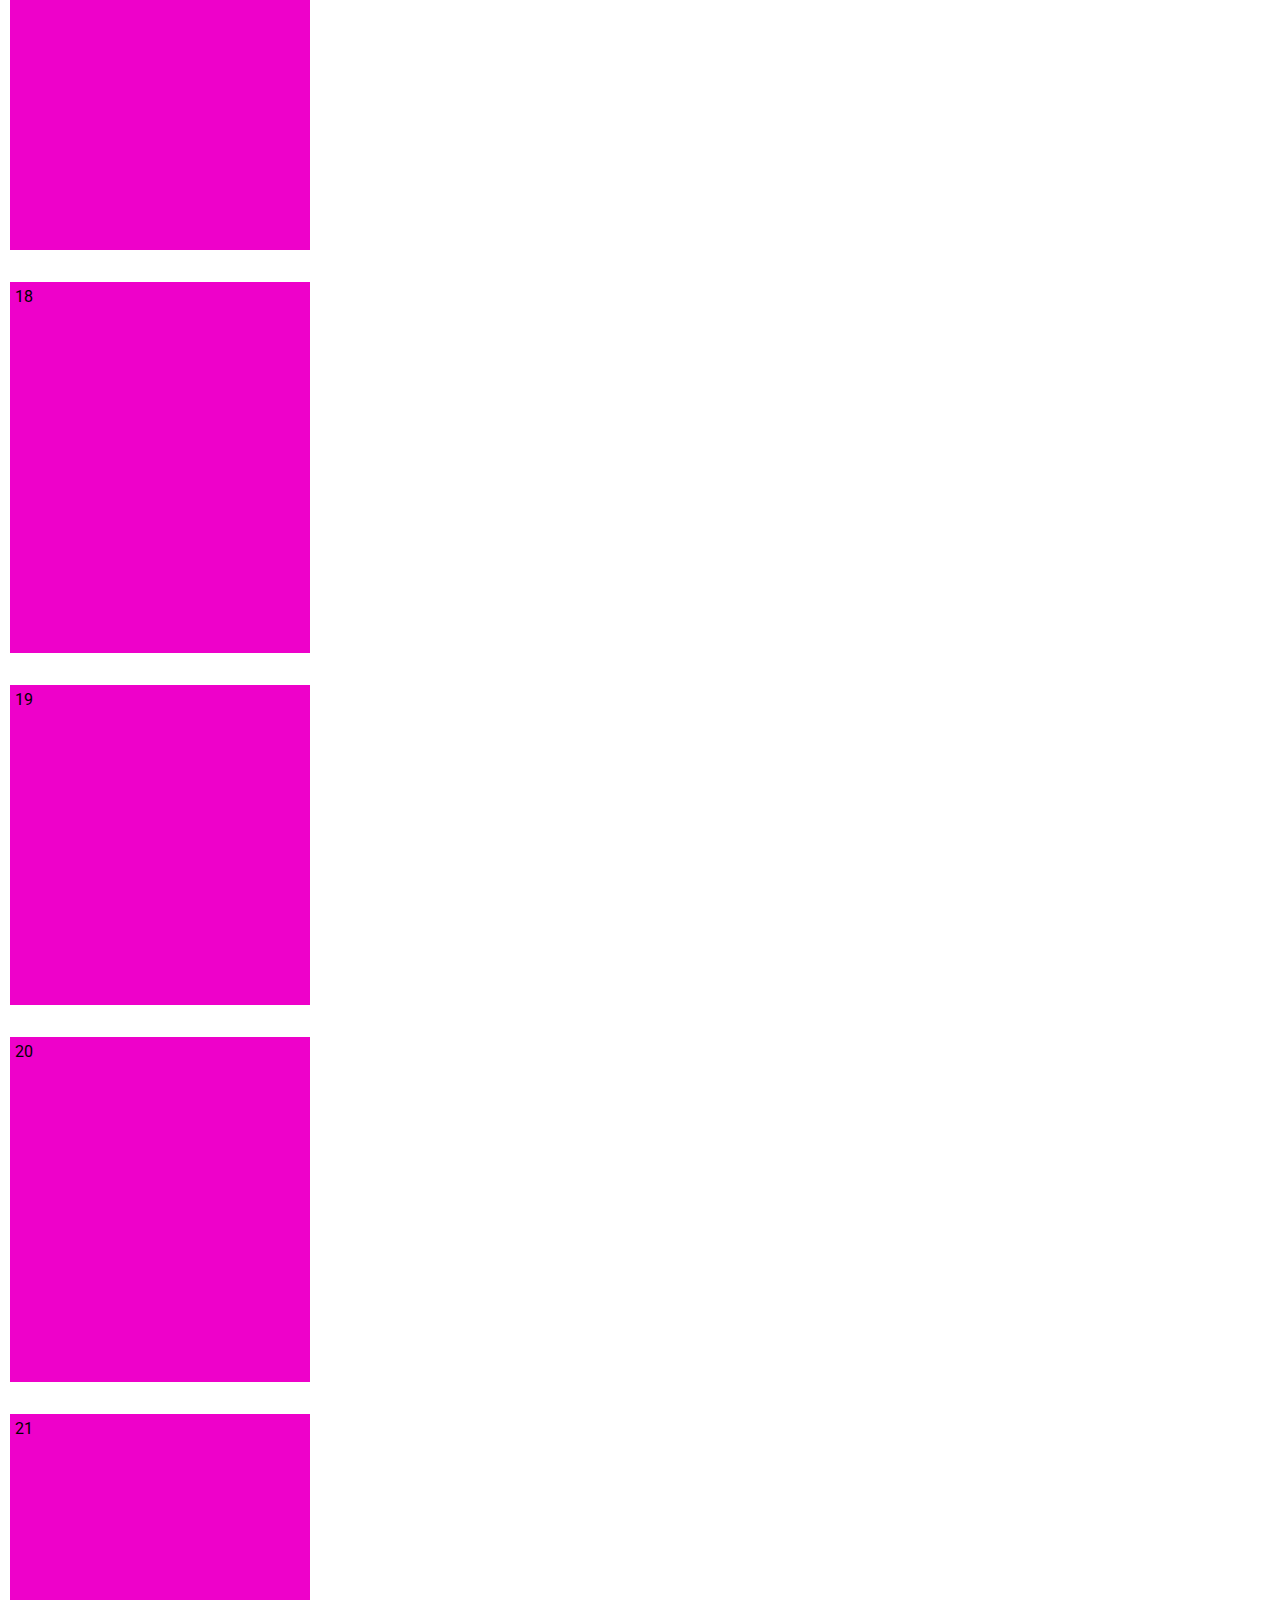
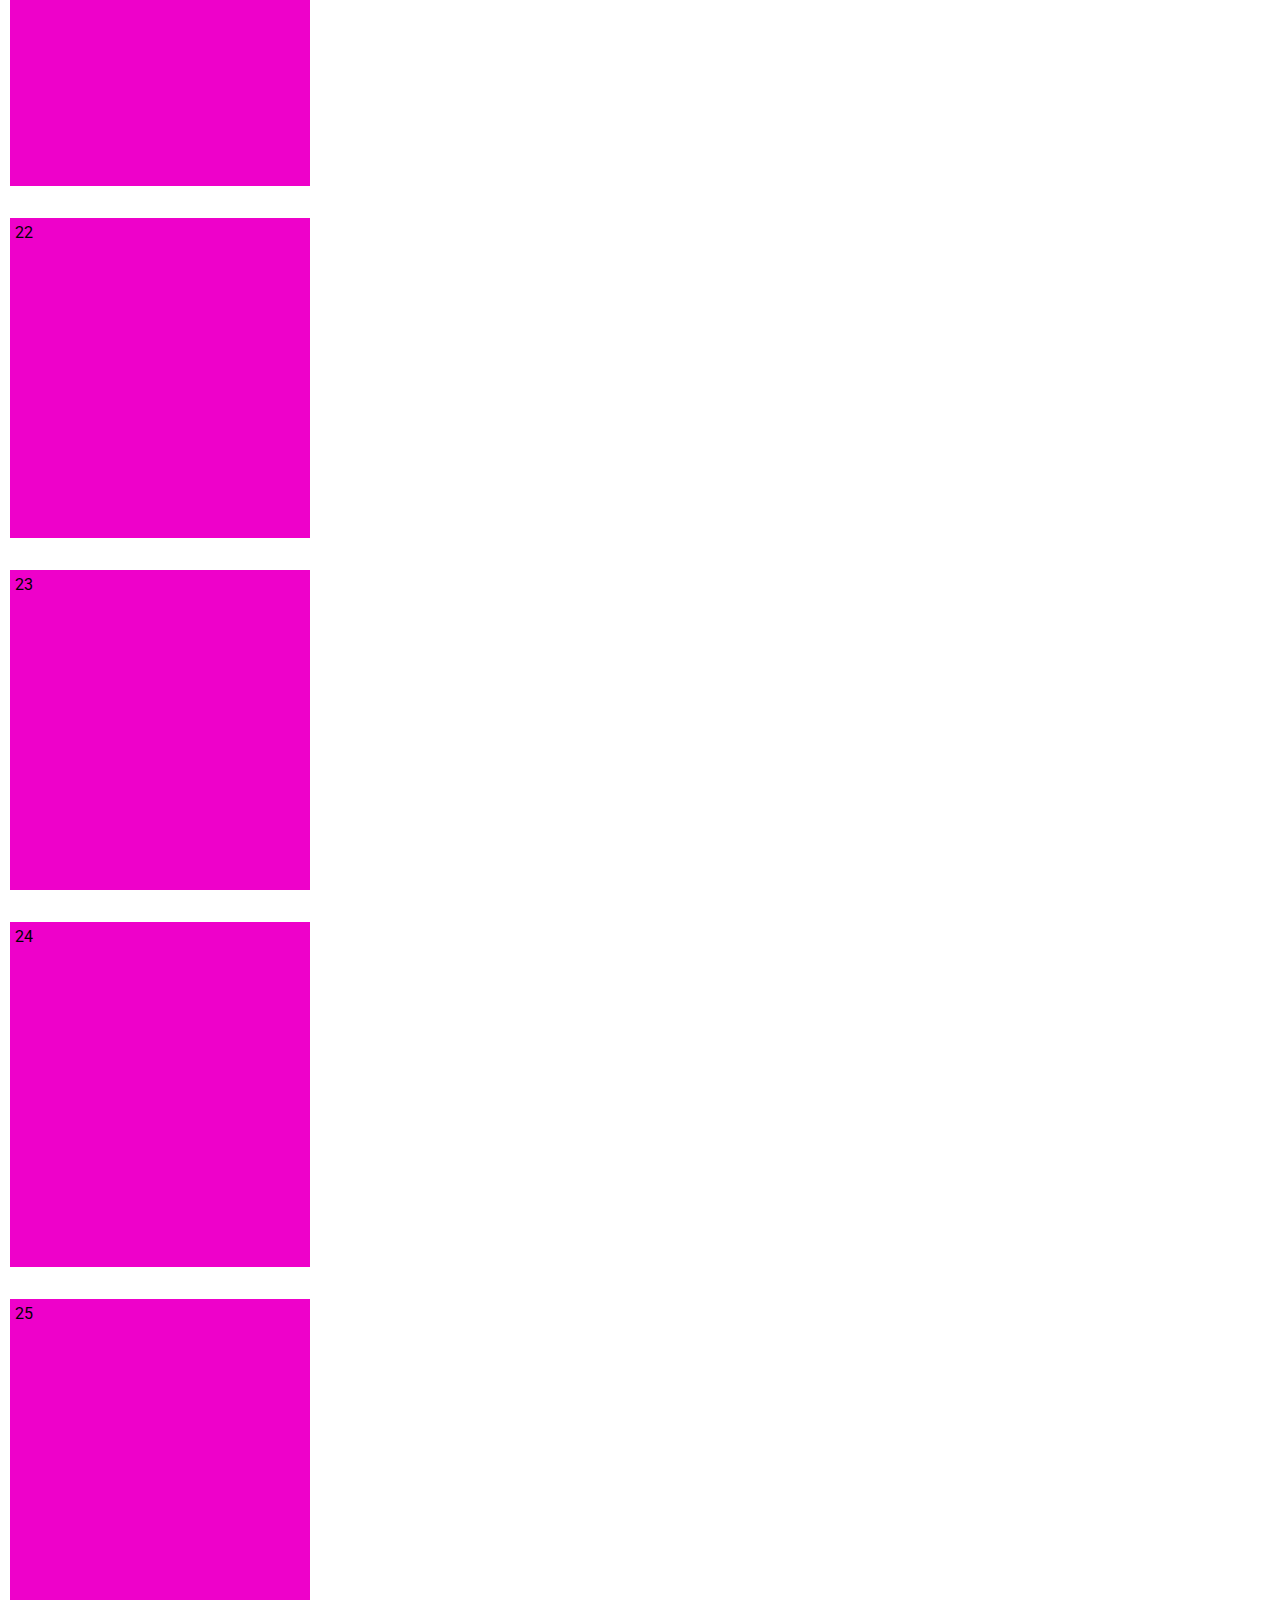
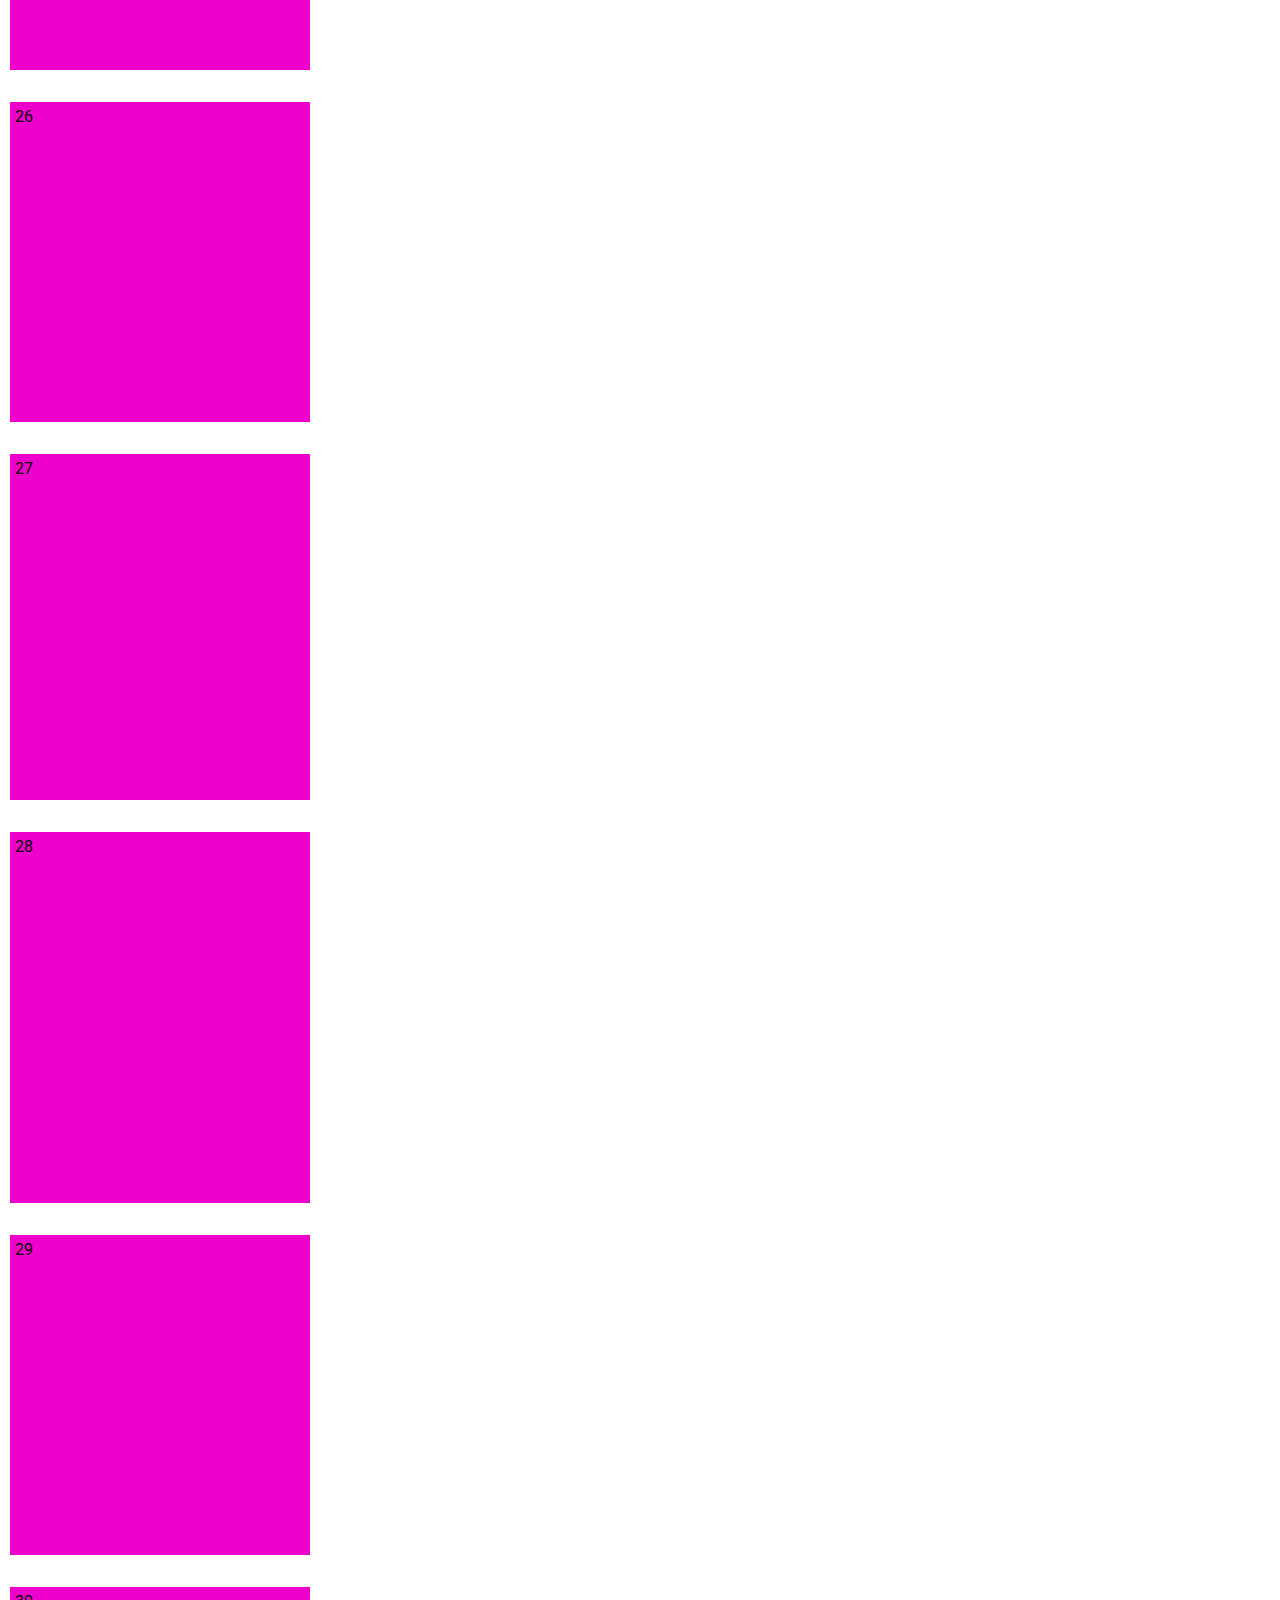
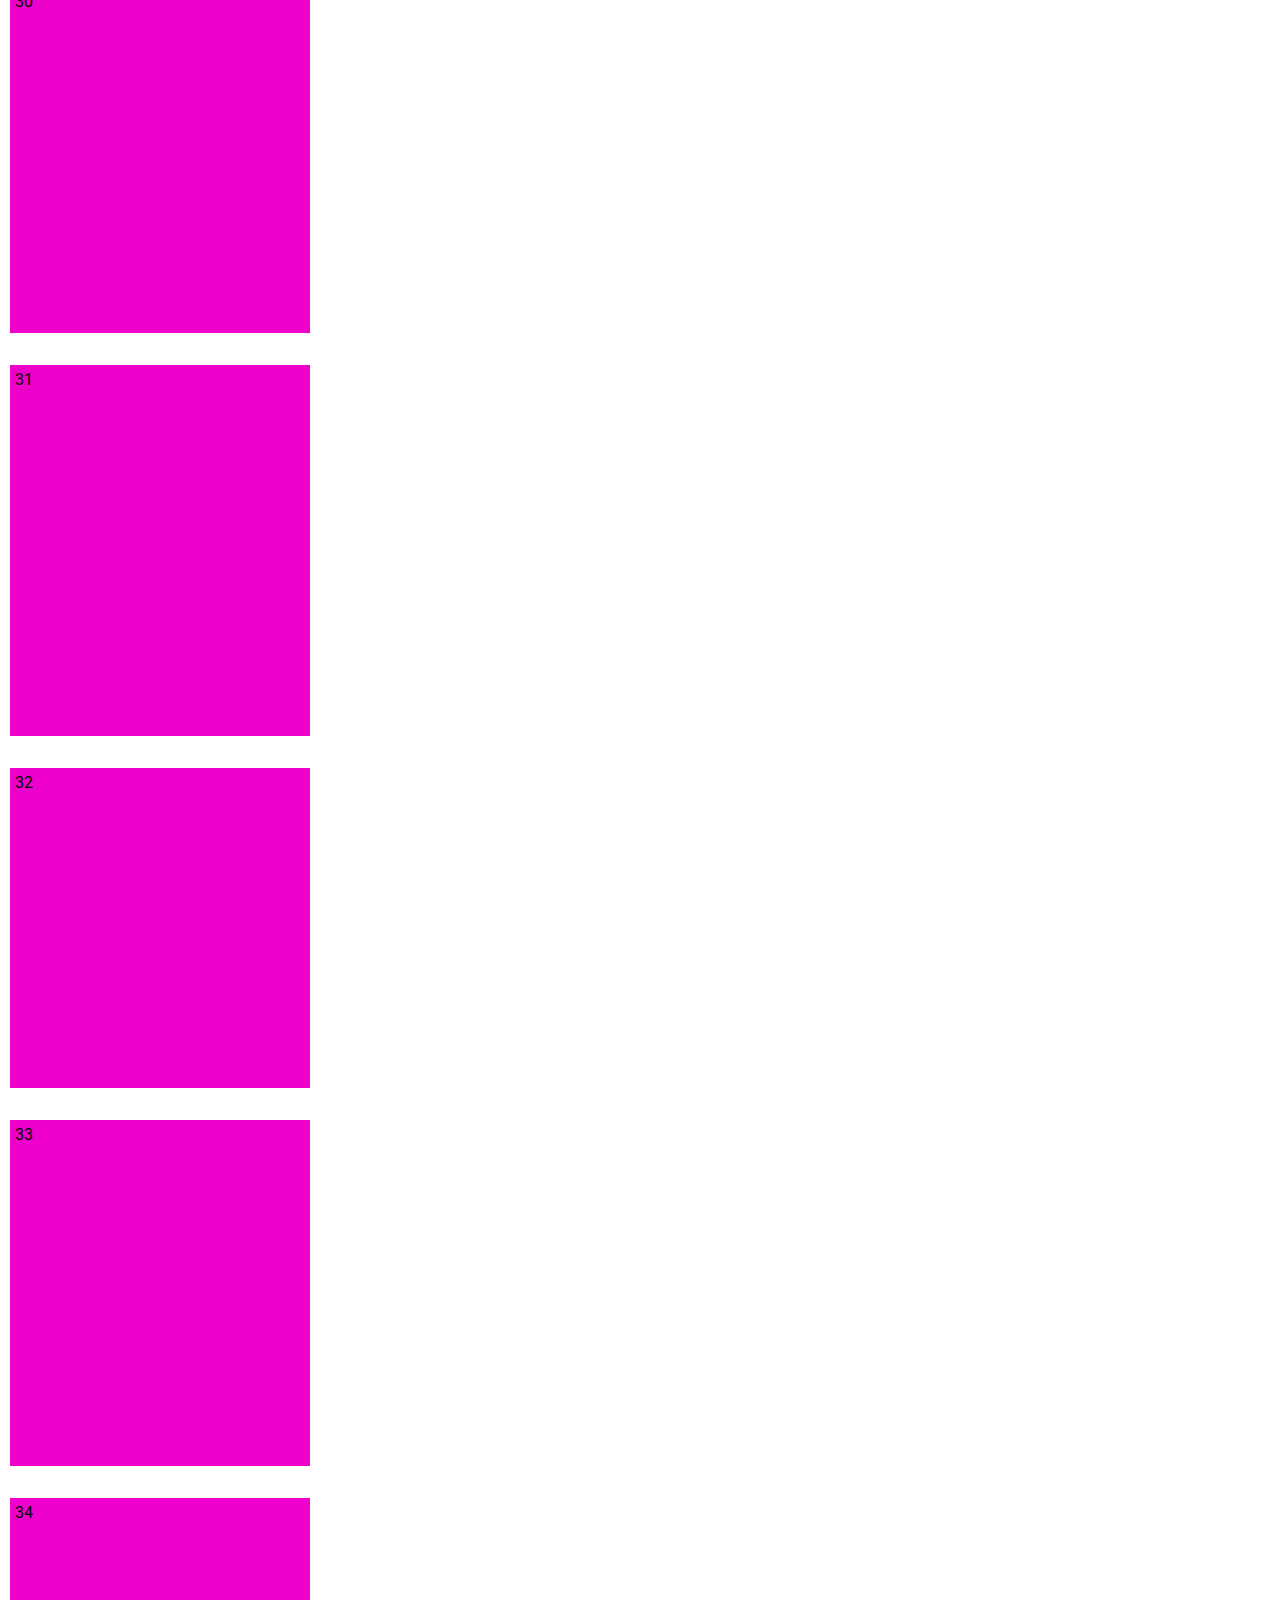
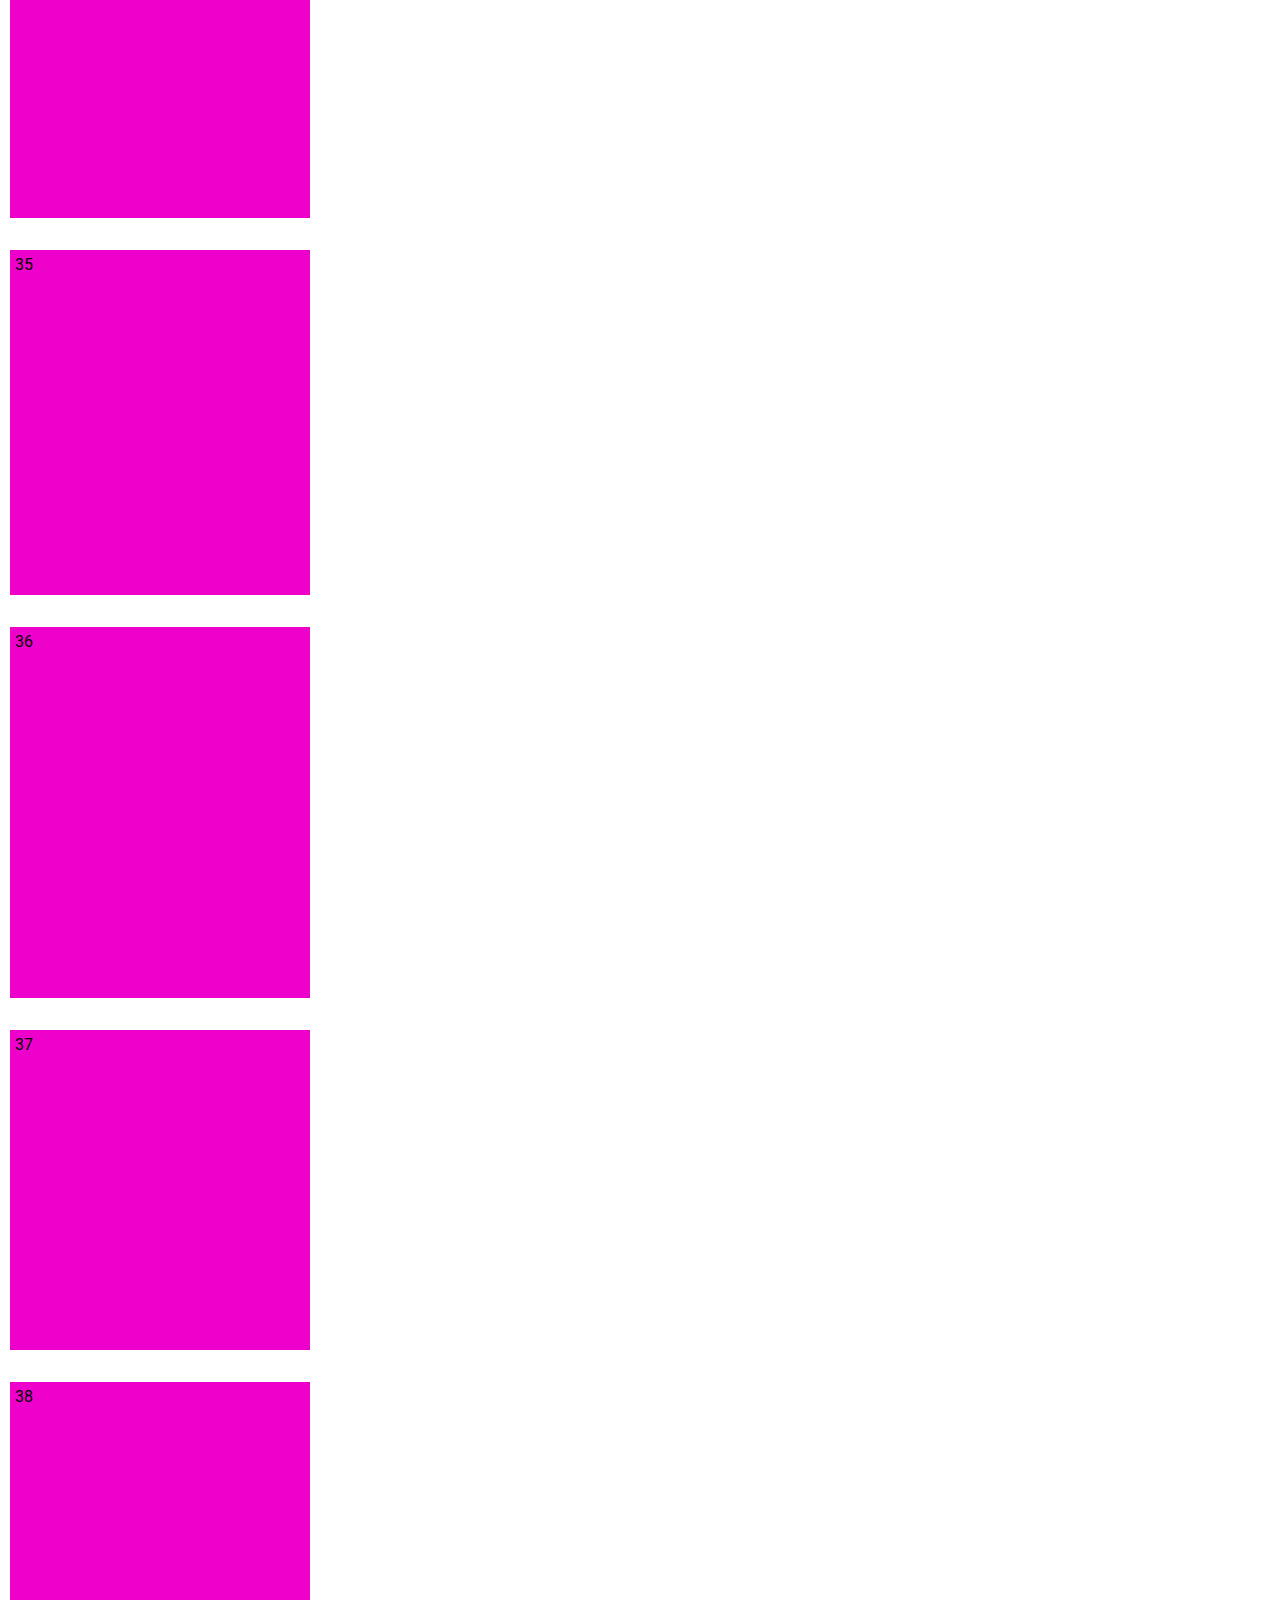
==== commit af53208c: "add close icon" ====
--- a/index.html
+++ b/index.html
@@ -210,6 +210,8 @@
 				<div id="overlay_expanded"></div>
 
 				<section id="expand_product">
+					<svg aria-hidden="true" focusable="false" data-prefix="fab" data-icon="cross" class="svg-inline--fa fa-cross fa-w-18" role="img" xmlns="http://www.w3.org/2000/svg" viewBox="0 0 1024 1024"><path d="M1016.88 824.878c-.004-.004-.008-.008-.012-.01l-310.643-310.65 310.644-310.65.012-.01a31.763 31.763 0 0 0 7.312-11.416c4.246-11.376 1.824-24.682-7.324-33.83L870.122 11.566C860.974 2.42 847.672 0 836.294 4.246a31.826 31.826 0 0 0-11.418 7.31c0 .004-.004.006-.008.01L514.22 322.218 203.572 11.568l-.01-.01a31.794 31.794 0 0 0-11.414-7.31c-11.38-4.248-24.682-1.826-33.83 7.32L11.57 158.316c-9.148 9.148-11.568 22.452-7.322 33.828a31.816 31.816 0 0 0 7.312 11.416c.004.002.006.006.01.01l310.65 310.648L11.57 824.87l-.008.01a31.859 31.859 0 0 0-7.314 11.414C0 847.67 2.422 860.976 11.57 870.124l146.748 146.746c9.15 9.148 22.452 11.568 33.83 7.322a31.834 31.834 0 0 0 11.416-7.312c.002-.004.006-.006.01-.01l310.648-310.65 310.648 310.65.012.008a31.822 31.822 0 0 0 11.414 7.314c11.378 4.246 24.684 1.826 33.828-7.322l146.746-146.748c9.148-9.148 11.57-22.454 7.324-33.83a31.805 31.805 0 0 0-7.314-11.414z"></path>
+</svg>
 					<div id="view_product" class="container">
 						<img src="" alt="" id="selected_product">
 					</div>
--- a/css/master.css
+++ b/css/master.css
@@ -644,8 +644,8 @@
 	z-index: 1;
 	opacity: 0.8;
 	position: fixed;
-	top: 0;
-	left: 0;
+	top: -100vh;
+	transition: 0.5s ease;
 }
 
 #expand_product {
@@ -653,7 +653,8 @@
 	height: 90vh;
 	z-index: 2;
 	position: fixed;
-	top: 0;
+	top: -100vh;
+	transition: 1s ease;
 }
 
 #view_product {
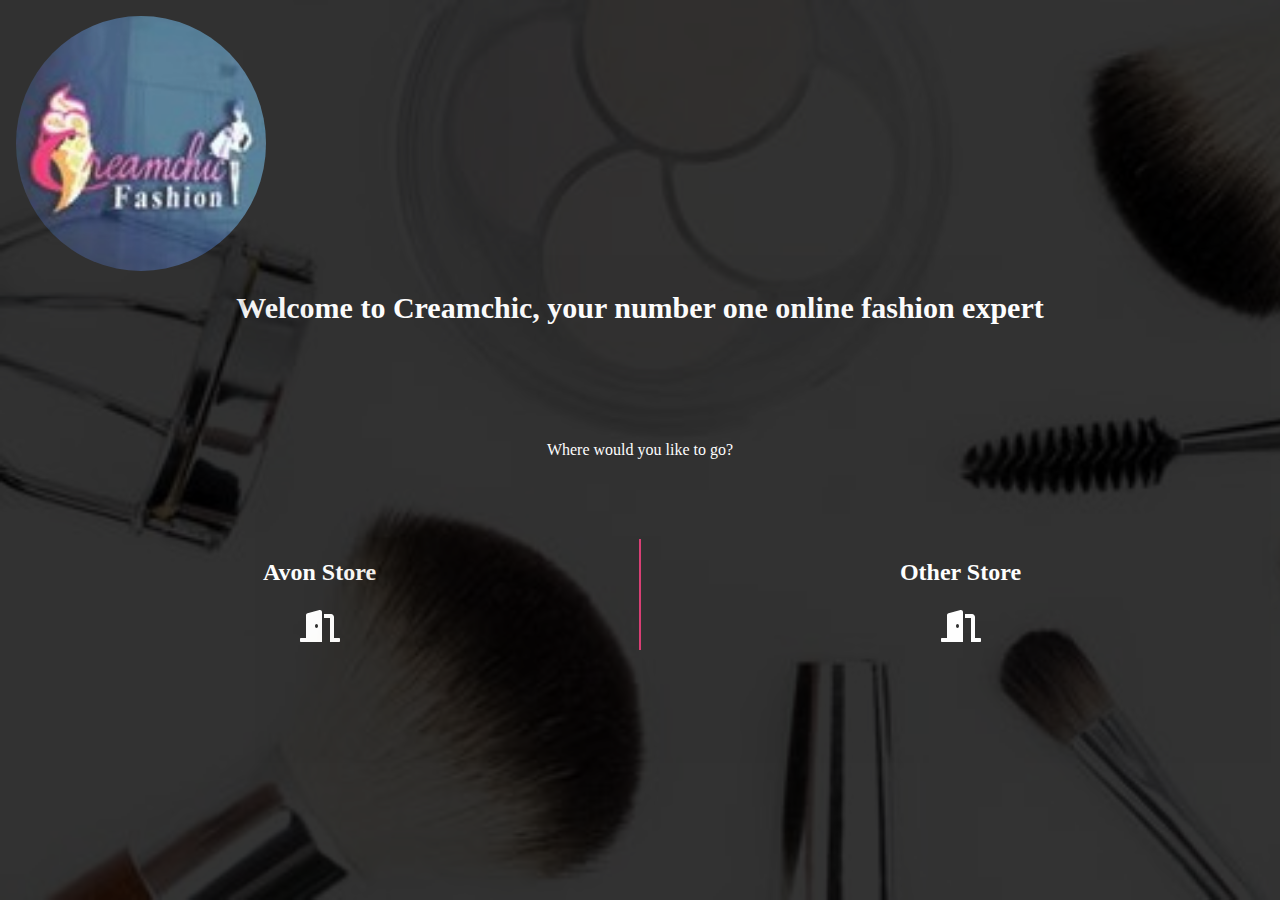
==== commit d8528fec: "link page to landing page" ====
--- a/index.html
+++ b/index.html
@@ -1,389 +1,43 @@
 <!DOCTYPE html>
 <html lang="en">
-	<head>
-		<meta charset="UTF-8">
-		<meta name="viewport" content="width=device-width, initial-scale=1.0">
-		<meta http-equiv="X-UA-Compatible" content="ie=edge">
-		<meta name="Description" content="Your number one online fashion hub. Delivery available to every part of Nigeria">
-		<meta name="description" content="Fashion, Beauty, Nigeria, Avon, Store">
-		<title>Creamchic | Online Store</title>
+<head>
+	<meta charset="UTF-8">
+	<title>Creamchic | Fashion</title>
+	<meta name="viewport" content="width=device-width, initial-scale=1.o">
+	<link rel="stylesheet" href="css/land-master.css">
+	<link rel="stylesheet" href="css/animate.css">
+</head>
+<body>
 
-		<!-- Social Media Sharing -->
-		<meta property="og:title" content="Creamchic Fashion">
-		<meta property="og:description" content="Seamless nationwide delivery of quality fashion products">
-		<meta property="og:image" content="images/cchic_logo.jpg">
-		<meta property="og:url" content="https://creamchic.com/index.htm">
-		<meta name="twitter:card" content="summary_large_image">
-		
-		<!-- slick slider -->
-		<link rel="stylesheet" type="text/css" href="slick/slick.css"/>
-		<link rel="stylesheet" type="text/css" href="slick/slick-theme.css"/>
+	<main class="col overlay">
+		<header>
+			<img src="images/cchic_logo.jpg" alt="creamchic company logo">
+			<div class="clear"></div>
+			<h1>Welcome to Creamchic, your number one online fashion expert</h1>
+			
+		</header>
 
-		<!-- Custom Style Sheet -->
-		<link rel="stylesheet" href="./css/master.css">
-	</head>
-	<body>
-		<div id="body_container" class="container">
-			<header>
-				<div id="header_container" class="container">
-					<div id="upper_header" class="flex_small">
-						<img src="./images/cchic_logo.jpg" alt="Creamchic Logo">
-						<h1>Creamchic Fashion</h1>
-					</div>
-	
-					<div id="lower_header" class="menu">
-						<div class="show_small">
-							<svg aria-hidden="true" focusable="false" data-prefix="fas" data-icon="bars" class="svg-inline--fa fa-bars fa-w-14" role="img" xmlns="http://www.w3.org/2000/svg" viewBox="0 0 448 512"><path fill="currentColor" d="M16 132h416c8.837 0 16-7.163 16-16V76c0-8.837-7.163-16-16-16H16C7.163 60 0 67.163 0 76v40c0 8.837 7.163 16 16 16zm0 160h416c8.837 0 16-7.163 16-16v-40c0-8.837-7.163-16-16-16H16c-8.837 0-16 7.163-16 16v40c0 8.837 7.163 16 16 16zm0 160h416c8.837 0 16-7.163 16-16v-40c0-8.837-7.163-16-16-16H16c-8.837 0-16 7.163-16 16v40c0 8.837 7.163 16 16 16z"></path></svg>
-						</div>
-						<div class="hide_small">
-							<ul>
-								<li><a href="">Home</a></li>
-								<li><a href="">Categories</a></li>
-								<li><a href="">Blog</a></li>
-								<li><a href="">Contact</a></li>
-							</ul>
-						</div>
-					</div>
-					
-				</div>
-			</header>
-
-			<main>
-				<!-- FIRST SLIDER -->
-				<section id="first_slider" class="container">
-					<div class="slider_one">
-						<div>
-							<div class="slider_item col_small">
-								<div>
-									<h2>Avon Black Suede</h2>
-									<p>This is the best of the best</p>
-								</div>
-								<div>
-									<img src="./images/cream001.jpg" alt="">
-								</div>
-							</div>
-						</div>
-						
-						<div>
-							<div class="slider_item col_small">
-								<div>
-									<h2>Avon Eve Truth</h2>
-									<p>This is the best of the best</p>
-								</div>
-								<div>
-									<img src="./images/cream002.jpg" class="img-fluid" alt="">
-								</div>
-							</div>
-						</div>
-		
-						<div>
-							<div class="slider_item">
-								<div>
-									<h2>Avon Attraction</h2>
-									<p>This is the best of the best</p>
-								</div>
-								<div>
-									<img src="./images/cream003.jpg" alt="">
-								</div>
-							</div>
-						</div>
-					</div>
-					<div class="slider_one_btn">
-						<span class="prev">
-							<svg xmlns="http://www.w3.org/2000/svg" viewBox="0 0 512 512"><path d="M256 504C119 504 8 393 8 256S119 8 256 8s248 111 248 248-111 248-248 248zM142.1 273l135.5 135.5c9.4 9.4 24.6 9.4 33.9 0l17-17c9.4-9.4 9.4-24.6 0-33.9L226.9 256l101.6-101.6c9.4-9.4 9.4-24.6 0-33.9l-17-17c-9.4-9.4-24.6-9.4-33.9 0L142.1 239c-9.4 9.4-9.4 24.6 0 34z"/></svg>
-						</span>
-						<span class="next">
-							<svg xmlns="http://www.w3.org/2000/svg" viewBox="0 0 512 512"><path d="M256 8c137 0 248 111 248 248S393 504 256 504 8 393 8 256 119 8 256 8zm113.9 231L234.4 103.5c-9.4-9.4-24.6-9.4-33.9 0l-17 17c-9.4 9.4-9.4 24.6 0 33.9L285.1 256 183.5 357.6c-9.4 9.4-9.4 24.6 0 33.9l17 17c9.4 9.4 24.6 9.4 33.9 0L369.9 273c9.4-9.4 9.4-24.6 0-34z"/></svg>
-						</span>
-					</div>
-				</section>
-
-				<section id="second_slider">
-					<div class="slider_two container">
-						<div class="categories_slider flex slides_two">
-							<div class="category">
-								<img src="images/cat/cat01.jpg" alt="Avon Far Away">
-								<span class="border site-btn btn-span">Category 1</span>
-							</div>
-							<div class="category">
-								<img src="images/cat/cat01.jpg" alt="Avon Far Away">
-								<span class="border site-btn btn-span">Category 2</span>
-							</div>
-							<div class="category">
-								<img src="images/cat/cat01.jpg" alt="Avon Far Away">
-								<span class="border site-btn btn-span">Category 3</span>
-							</div>
-							<div class="category">
-								<img src="images/cat/cat01.jpg" alt="Avon Far Away">
-								<span class="border site-btn btn-span">Category 4</span>
-							</div>
-							<div class="category">
-								<img src="images/cat/cat01.jpg" alt="Avon Far Away">
-								<span class="border site-btn btn-span">Category 5</span>
-							</div>
-							<div class="category">
-								<img src="images/cat/cat01.jpg" alt="Avon Far Away">
-								<span class="border site-btn btn-span">Category 6</span>
-							</div>
-							<div class="category">
-								<img src="images/cat/cat01.jpg" alt="Avon Far Away">
-								<span class="border site-btn btn-span">Category 7</span>
-							</div>
-						</div>
-						<div class="slider-btn">
-							<span class="prev">
-								<i class="fas"></i>
-							</span>
-							<span class="next">
-								<i class="fas"></i>
-							</span>
-						</div>
-					</div>
-				</section>
-
-				<section id="products_gallery">
-					<h2>Products Gallery</h2>
-					<div class="container">
-						<div class="wrap_image">
-							<div class="waterfall_grid">
-							  <figure id="001" class="block gallery_product product one">
-							  	<img src="./images/cream001.jpg" alt="">
-							  </figure>
-							  <figure id="002" class="block gallery_product product two">
-							  	<img src="./images/cream002.jpg" alt="">
-							  </figure>
-							  <figure id="003" class="block gallery_product product two">
-							  	<img src="./images/cream003.jpg" alt="">
-							  </figure>
-							  <figure id="004" class="block gallery_product product three">
-							  	<img src="./images/cream004.jpg" alt="">
-							  </figure>
-							  <figure  class="block gallery_product product three">
-							  	<img src="./images/cream005.jpg" alt="">
-							  </figure>
-							  <figure id="006" class="block gallery_product product three">
-							  	<img src="./images/cream006.jpg" alt="">
-							  </figure>
-							  <figure class="block gallery_product product three">five</figure>
-							  <figure class="block gallery_product product one">six</figure>
-							  <figure class="block gallery_product product two">seven</figure>
-							  <figure class="block gallery_product product three">eight</figure>
-							  <figure class="block gallery_product product one">nine</figure>
-							  <figure class="block gallery_product product two">ten</figure>
-							  <figure class="block gallery_product product three">1one</figure>
-							  <figure class="block gallery_product product one">1two</figure>
-							  <figure class="block gallery_product product three">1three</figure>
-							  <figure class="block gallery_product product one">1four</figure>
-							  <figure class="block gallery_product product one">15</figure>
-							  <figure class="block gallery_product product one">16</figure>
-							  <figure class="block gallery_product product two">17</figure>
-							  <figure class="block gallery_product product three">18</figure>
-							  <figure class="block gallery_product product one">19</figure>
-							  <figure class="block gallery_product product two">20</figure>
-							  <figure class="block gallery_product product three">21</figure>
-							  <figure class="block gallery_product product one">22</figure>
-							  <figure class="block gallery_product product one">23</figure>
-							  <figure class="block gallery_product product two">24</figure>
-							  <figure class="block gallery_product product three">25</figure>
-							  <figure class="block gallery_product product one">26</figure>
-							  <figure class="block gallery_product product two">27</figure>
-							  <figure class="block gallery_product product three">28</figure>
-							  <figure class="block gallery_product product one">29</figure>
-							  <figure class="block gallery_product product two">30</figure>
-							  <figure class="block gallery_product product three">31</figure>
-							  <figure class="block gallery_product product one">32</figure>
-							  <figure class="block gallery_product product two">33</figure>
-							  <figure class="block gallery_product product one">34</figure>
-							  <figure class="block gallery_product product two">35</figure>
-							  <figure class="block gallery_product product three">36</figure>
-							  <figure class="block gallery_product product one">37</figure>
-							  <figure class="block gallery_product product two">38</figure>
-							  <figure class="block gallery_product product three">39</figure>
-							  <figure class="block gallery_product product one">40</figure>
-							  <figure class="block gallery_product product three">41</figure>
-							  <figure class="block gallery_product product one">42</figure>
-							</div>
-						</div>
-					</div>
-				</section>
-
-				<div id="overlay_expanded"></div>
-
-				<section id="expand_product">
-					<svg aria-hidden="true" focusable="false" data-prefix="fab" data-icon="cross" class="svg-inline--fa fa-cross fa-w-18" role="img" xmlns="http://www.w3.org/2000/svg" viewBox="0 0 1024 1024"><path d="M1016.88 824.878c-.004-.004-.008-.008-.012-.01l-310.643-310.65 310.644-310.65.012-.01a31.763 31.763 0 0 0 7.312-11.416c4.246-11.376 1.824-24.682-7.324-33.83L870.122 11.566C860.974 2.42 847.672 0 836.294 4.246a31.826 31.826 0 0 0-11.418 7.31c0 .004-.004.006-.008.01L514.22 322.218 203.572 11.568l-.01-.01a31.794 31.794 0 0 0-11.414-7.31c-11.38-4.248-24.682-1.826-33.83 7.32L11.57 158.316c-9.148 9.148-11.568 22.452-7.322 33.828a31.816 31.816 0 0 0 7.312 11.416c.004.002.006.006.01.01l310.65 310.648L11.57 824.87l-.008.01a31.859 31.859 0 0 0-7.314 11.414C0 847.67 2.422 860.976 11.57 870.124l146.748 146.746c9.15 9.148 22.452 11.568 33.83 7.322a31.834 31.834 0 0 0 11.416-7.312c.002-.004.006-.006.01-.01l310.648-310.65 310.648 310.65.012.008a31.822 31.822 0 0 0 11.414 7.314c11.378 4.246 24.684 1.826 33.828-7.322l146.746-146.748c9.148-9.148 11.57-22.454 7.324-33.83a31.805 31.805 0 0 0-7.314-11.414z"></path>
-</svg>
-					<div id="view_product" class="container">
-						<img src="" alt="" id="selected_product">
-					</div>
-				</section>
-			</main>
-
-			<footer>
-				<div id="footer_container" class="container">
-					<div id="upper_footer">
-						<div class="subscribe">
-							<div class="flex">						
-								<svg aria-hidden="true" focusable="false" data-prefix="fas" data-icon="envelope" class="svg-inline--fa fa-envelope fa-w-16" role="img" xmlns="http://www.w3.org/2000/svg" viewBox="0 0 512 512"><path fill="currentColor" d="M502.3 190.8c3.9-3.1 9.7-.2 9.7 4.7V400c0 26.5-21.5 48-48 48H48c-26.5 0-48-21.5-48-48V195.6c0-5 5.7-7.8 9.7-4.7 22.4 17.4 52.1 39.5 154.1 113.6 21.1 15.4 56.7 47.8 92.2 47.6 35.7.3 72-32.8 92.3-47.6 102-74.1 131.6-96.3 154-113.7zM256 320c23.2.4 56.6-29.2 73.4-41.4 132.7-96.3 142.8-104.7 173.4-128.7 5.8-4.5 9.2-11.5 9.2-18.9v-19c0-26.5-21.5-48-48-48H48C21.5 64 0 85.5 0 112v19c0 7.4 3.4 14.3 9.2 18.9 30.6 23.9 40.7 32.4 173.4 128.7 16.8 12.2 50.2 41.8 73.4 41.4z"></path></svg>
-								<h2>NEWSLETTER</h2>
-							</div>
-							<p>Be the first to get the latest information on all our activities</p>
-							<form action="" class="flex">
-								<input type="email">
-								<input type="submit" value="subscribe">
-							</form>
-							
-						</div>
-						<div class="col_small info">
-							<div>
-								<img src="./images/cchic_logo_footer.jpg" alt="Creamchic Logo">
-								<p>Lorem ipsum dolor sit amet, consectetur adipisicing elit. Repellendus reprehenderit asperiores quidem, unde aperiam.</p>
-							</div>
-							<div class="col_small">
-								<video controls src="./videos/cchic_easter.mp4"></video>
-							</div>
-							<div class="col contact_social">
-								<div class="hotline">
-									<p>Hotline <span>(24/7)</span>:</p>
-									<p>+2348166202005</p>
-								</div>
-								<div class="social flex">
-									<svg aria-hidden="true" focusable="false" data-prefix="fab" data-icon="whatsapp" class="svg-inline--fa fa-whatsapp fa-w-14" role="img" xmlns="http://www.w3.org/2000/svg" viewBox="0 0 448 512"><path d="M380.9 97.1C339 55.1 283.2 32 223.9 32c-122.4 0-222 99.6-222 222 0 39.1 10.2 77.3 29.6 111L0 480l117.7-30.9c32.4 17.7 68.9 27 106.1 27h.1c122.3 0 224.1-99.6 224.1-222 0-59.3-25.2-115-67.1-157zm-157 341.6c-33.2 0-65.7-8.9-94-25.7l-6.7-4-69.8 18.3L72 359.2l-4.4-7c-18.5-29.4-28.2-63.3-28.2-98.2 0-101.7 82.8-184.5 184.6-184.5 49.3 0 95.6 19.2 130.4 54.1 34.8 34.9 56.2 81.2 56.1 130.5 0 101.8-84.9 184.6-186.6 184.6zm101.2-138.2c-5.5-2.8-32.8-16.2-37.9-18-5.1-1.9-8.8-2.8-12.5 2.8-3.7 5.6-14.3 18-17.6 21.8-3.2 3.7-6.5 4.2-12 1.4-32.6-16.3-54-29.1-75.5-66-5.7-9.8 5.7-9.1 16.3-30.3 1.8-3.7.9-6.9-.5-9.7-1.4-2.8-12.5-30.1-17.1-41.2-4.5-10.8-9.1-9.3-12.5-9.5-3.2-.2-6.9-.2-10.6-.2-3.7 0-9.7 1.4-14.8 6.9-5.1 5.6-19.4 19-19.4 46.3 0 27.3 19.9 53.7 22.6 57.4 2.8 3.7 39.1 59.7 94.8 83.8 35.2 15.2 49 16.5 66.6 13.9 10.7-1.6 32.8-13.4 37.4-26.4 4.6-13 4.6-24.1 3.2-26.4-1.3-2.5-5-3.9-10.5-6.6z"/></path></svg>
-
-									<svg aria-hidden="true" focusable="false" data-prefix="fab" data-icon="instagram" class="svg-inline--fa fa-instagram fa-w-14" role="img" xmlns="http://www.w3.org/2000/svg" viewBox="0 0 448 512"><path fill="currentColor" d="M224.1 141c-63.6 0-114.9 51.3-114.9 114.9s51.3 114.9 114.9 114.9S339 319.5 339 255.9 287.7 141 224.1 141zm0 189.6c-41.1 0-74.7-33.5-74.7-74.7s33.5-74.7 74.7-74.7 74.7 33.5 74.7 74.7-33.6 74.7-74.7 74.7zm146.4-194.3c0 14.9-12 26.8-26.8 26.8-14.9 0-26.8-12-26.8-26.8s12-26.8 26.8-26.8 26.8 12 26.8 26.8zm76.1 27.2c-1.7-35.9-9.9-67.7-36.2-93.9-26.2-26.2-58-34.4-93.9-36.2-37-2.1-147.9-2.1-184.9 0-35.8 1.7-67.6 9.9-93.9 36.1s-34.4 58-36.2 93.9c-2.1 37-2.1 147.9 0 184.9 1.7 35.9 9.9 67.7 36.2 93.9s58 34.4 93.9 36.2c37 2.1 147.9 2.1 184.9 0 35.9-1.7 67.7-9.9 93.9-36.2 26.2-26.2 34.4-58 36.2-93.9 2.1-37 2.1-147.8 0-184.8zM398.8 388c-7.8 19.6-22.9 34.7-42.6 42.6-29.5 11.7-99.5 9-132.1 9s-102.7 2.6-132.1-9c-19.6-7.8-34.7-22.9-42.6-42.6-11.7-29.5-9-99.5-9-132.1s-2.6-102.7 9-132.1c7.8-19.6 22.9-34.7 42.6-42.6 29.5-11.7 99.5-9 132.1-9s102.7-2.6 132.1 9c19.6 7.8 34.7 22.9 42.6 42.6 11.7 29.5 9 99.5 9 132.1s2.7 102.7-9 132.1z"></path></svg>
-
-									<svg aria-hidden="true" focusable="false" data-prefix="fab" data-icon="facebook-f" class="svg-inline--fa fa-facebook-f fa-w-10" role="img" xmlns="http://www.w3.org/2000/svg" viewBox="0 0 320 512"><path fill="currentColor" d="M279.14 288l14.22-92.66h-88.91v-60.13c0-25.35 12.42-50.06 52.24-50.06h40.42V6.26S260.43 0 225.36 0c-73.22 0-121.08 44.38-121.08 124.72v70.62H22.89V288h81.39v224h100.17V288z"></path></svg>
-
-									<svg width=20 height=20 aria-hidden="true" focusable="false" data-prefix="fab" data-icon="twitter" class="svg-inline--fa fa-twitter fa-w-16" role="img" xmlns="http://www.w3.org/2000/svg" viewBox="0 0 512 512"><path fill="currentColor" d="M459.37 151.716c.325 4.548.325 9.097.325 13.645 0 138.72-105.583 298.558-298.558 298.558-59.452 0-114.68-17.219-161.137-47.106 8.447.974 16.568 1.299 25.34 1.299 49.055 0 94.213-16.568 130.274-44.832-46.132-.975-84.792-31.188-98.112-72.772 6.498.974 12.995 1.624 19.818 1.624 9.421 0 18.843-1.3 27.614-3.573-48.081-9.747-84.143-51.98-84.143-102.985v-1.299c13.969 7.797 30.214 12.67 47.431 13.319-28.264-18.843-46.781-51.005-46.781-87.391 0-19.492 5.197-37.36 14.294-52.954 51.655 63.675 129.3 105.258 216.365 109.807-1.624-7.797-2.599-15.918-2.599-24.04 0-57.828 46.782-104.934 104.934-104.934 30.213 0 57.502 12.67 76.67 33.137 23.715-4.548 46.456-13.32 66.599-25.34-7.798 24.366-24.366 44.833-46.132 57.827 21.117-2.273 41.584-8.122 60.426-16.243-14.292 20.791-32.161 39.308-52.628 54.253z"></path></svg>
-								</div>
-								<div></div>
-							</div>
-						</div>
-						<div class="footer_menu">
-							<div class="grid_small container">
-								<div>
-									<h2>Operations</h2>
-									<ul>
-										<li>Terms & Conditions</li>
-										<li>Return & Exchanges</li>
-										<li>Shipping & Delivery</li>
-									</ul>
-								</div>
-								<div>
-									<h2>Quick Links</h2>
-									<ul>
-										<li>Order Tracking</li>
-										<li>Size Guide</li>
-										<li>FAQ</li>
-									</ul>
-								</div>
-								<div>
-									<h2>Category</h2>
-									<ul>
-										<li>Fashion</li>
-										<li>Cosmetics</li>
-										<li>Bags</li>
-										<li>Shoes</li>
-									</ul>
-								</div>
-								<div>
-									<h2>Contact Info</h2>
-									<ul>
-										<li>32b Oregun Road, Ikeja, Lagos.</li>
-										<li>+2348166202005</li>
-										<li>support@creamchic.com</li>
-									</ul>
-								</div>
-							</div>	
-						</div>
-					</div>
-
-					<div id="lower_footer">
-						<p>&copy; 2020 Creamchic Fashion</p>
-						<p>Design & Development by <span>wisestMe</span></p>
-					</div>
-				</div>
-			</footer>
-		</div>
-		<div id="outside">
-			<div class="container">
-				<div class="overlay">
-					
-				</div>
-				<div class="hamburger_modal col">
-					<div class="hamburger_close">
-		                <svg aria-hidden="true" focusable="false" data-prefix="fab" data-icon="cross" class="svg-inline--fa bottom_cross fa-cross fa-w-18" role="img" xmlns="http://www.w3.org/2000/svg" viewBox="0 0 1024 1024"><path d="M1016.88 824.878c-.004-.004-.008-.008-.012-.01l-310.643-310.65 310.644-310.65.012-.01a31.763 31.763 0 0 0 7.312-11.416c4.246-11.376 1.824-24.682-7.324-33.83L870.122 11.566C860.974 2.42 847.672 0 836.294 4.246a31.826 31.826 0 0 0-11.418 7.31c0 .004-.004.006-.008.01L514.22 322.218 203.572 11.568l-.01-.01a31.794 31.794 0 0 0-11.414-7.31c-11.38-4.248-24.682-1.826-33.83 7.32L11.57 158.316c-9.148 9.148-11.568 22.452-7.322 33.828a31.816 31.816 0 0 0 7.312 11.416c.004.002.006.006.01.01l310.65 310.648L11.57 824.87l-.008.01a31.859 31.859 0 0 0-7.314 11.414C0 847.67 2.422 860.976 11.57 870.124l146.748 146.746c9.15 9.148 22.452 11.568 33.83 7.322a31.834 31.834 0 0 0 11.416-7.312c.002-.004.006-.006.01-.01l310.648-310.65 310.648 310.65.012.008a31.822 31.822 0 0 0 11.414 7.314c11.378 4.246 24.684 1.826 33.828-7.322l146.746-146.748c9.148-9.148 11.57-22.454 7.324-33.83a31.805 31.805 0 0 0-7.314-11.414z"></path>
-		              </svg>
-		          	</div>
-		          	<!-- <div class="clear"></div> -->
-					<nav>
-						<ul class="grid_main">
-							<li><a href="">Home</a></li>
-							<li><a href="">About</a></li>
-							<li><a href="">Category</a></li>
-							<li><a href="">Menu</a></li>
-							<li><a href="">Blog</a></li>
-							<li><a href="">Contact</a></li>
-						</ul>
-					</nav>
-					<div class="social flex">
-						<svg aria-hidden="true" focusable="false" data-prefix="fab" data-icon="whatsapp" class="svg-inline--fa fa-whatsapp fa-w-14" role="img" xmlns="http://www.w3.org/2000/svg" viewBox="0 0 448 512"><path d="M380.9 97.1C339 55.1 283.2 32 223.9 32c-122.4 0-222 99.6-222 222 0 39.1 10.2 77.3 29.6 111L0 480l117.7-30.9c32.4 17.7 68.9 27 106.1 27h.1c122.3 0 224.1-99.6 224.1-222 0-59.3-25.2-115-67.1-157zm-157 341.6c-33.2 0-65.7-8.9-94-25.7l-6.7-4-69.8 18.3L72 359.2l-4.4-7c-18.5-29.4-28.2-63.3-28.2-98.2 0-101.7 82.8-184.5 184.6-184.5 49.3 0 95.6 19.2 130.4 54.1 34.8 34.9 56.2 81.2 56.1 130.5 0 101.8-84.9 184.6-186.6 184.6zm101.2-138.2c-5.5-2.8-32.8-16.2-37.9-18-5.1-1.9-8.8-2.8-12.5 2.8-3.7 5.6-14.3 18-17.6 21.8-3.2 3.7-6.5 4.2-12 1.4-32.6-16.3-54-29.1-75.5-66-5.7-9.8 5.7-9.1 16.3-30.3 1.8-3.7.9-6.9-.5-9.7-1.4-2.8-12.5-30.1-17.1-41.2-4.5-10.8-9.1-9.3-12.5-9.5-3.2-.2-6.9-.2-10.6-.2-3.7 0-9.7 1.4-14.8 6.9-5.1 5.6-19.4 19-19.4 46.3 0 27.3 19.9 53.7 22.6 57.4 2.8 3.7 39.1 59.7 94.8 83.8 35.2 15.2 49 16.5 66.6 13.9 10.7-1.6 32.8-13.4 37.4-26.4 4.6-13 4.6-24.1 3.2-26.4-1.3-2.5-5-3.9-10.5-6.6z"></path></svg>
-
-						<svg aria-hidden="true" focusable="false" data-prefix="fab" data-icon="instagram" class="svg-inline--fa fa-instagram fa-w-14" role="img" xmlns="http://www.w3.org/2000/svg" viewBox="0 0 448 512"><path fill="currentColor" d="M224.1 141c-63.6 0-114.9 51.3-114.9 114.9s51.3 114.9 114.9 114.9S339 319.5 339 255.9 287.7 141 224.1 141zm0 189.6c-41.1 0-74.7-33.5-74.7-74.7s33.5-74.7 74.7-74.7 74.7 33.5 74.7 74.7-33.6 74.7-74.7 74.7zm146.4-194.3c0 14.9-12 26.8-26.8 26.8-14.9 0-26.8-12-26.8-26.8s12-26.8 26.8-26.8 26.8 12 26.8 26.8zm76.1 27.2c-1.7-35.9-9.9-67.7-36.2-93.9-26.2-26.2-58-34.4-93.9-36.2-37-2.1-147.9-2.1-184.9 0-35.8 1.7-67.6 9.9-93.9 36.1s-34.4 58-36.2 93.9c-2.1 37-2.1 147.9 0 184.9 1.7 35.9 9.9 67.7 36.2 93.9s58 34.4 93.9 36.2c37 2.1 147.9 2.1 184.9 0 35.9-1.7 67.7-9.9 93.9-36.2 26.2-26.2 34.4-58 36.2-93.9 2.1-37 2.1-147.8 0-184.8zM398.8 388c-7.8 19.6-22.9 34.7-42.6 42.6-29.5 11.7-99.5 9-132.1 9s-102.7 2.6-132.1-9c-19.6-7.8-34.7-22.9-42.6-42.6-11.7-29.5-9-99.5-9-132.1s-2.6-102.7 9-132.1c7.8-19.6 22.9-34.7 42.6-42.6 29.5-11.7 99.5-9 132.1-9s102.7-2.6 132.1 9c19.6 7.8 34.7 22.9 42.6 42.6 11.7 29.5 9 99.5 9 132.1s2.7 102.7-9 132.1z"></path></svg>
-
-						<svg aria-hidden="true" focusable="false" data-prefix="fab" data-icon="facebook-f" class="svg-inline--fa fa-facebook-f fa-w-10" role="img" xmlns="http://www.w3.org/2000/svg" viewBox="0 0 320 512"><path fill="currentColor" d="M279.14 288l14.22-92.66h-88.91v-60.13c0-25.35 12.42-50.06 52.24-50.06h40.42V6.26S260.43 0 225.36 0c-73.22 0-121.08 44.38-121.08 124.72v70.62H22.89V288h81.39v224h100.17V288z"></path></svg>
-
-						<svg width=20 height=20 aria-hidden="true" focusable="false" data-prefix="fab" data-icon="twitter" class="svg-inline--fa fa-twitter fa-w-16" role="img" xmlns="http://www.w3.org/2000/svg" viewBox="0 0 512 512"><path fill="currentColor" d="M459.37 151.716c.325 4.548.325 9.097.325 13.645 0 138.72-105.583 298.558-298.558 298.558-59.452 0-114.68-17.219-161.137-47.106 8.447.974 16.568 1.299 25.34 1.299 49.055 0 94.213-16.568 130.274-44.832-46.132-.975-84.792-31.188-98.112-72.772 6.498.974 12.995 1.624 19.818 1.624 9.421 0 18.843-1.3 27.614-3.573-48.081-9.747-84.143-51.98-84.143-102.985v-1.299c13.969 7.797 30.214 12.67 47.431 13.319-28.264-18.843-46.781-51.005-46.781-87.391 0-19.492 5.197-37.36 14.294-52.954 51.655 63.675 129.3 105.258 216.365 109.807-1.624-7.797-2.599-15.918-2.599-24.04 0-57.828 46.782-104.934 104.934-104.934 30.213 0 57.502 12.67 76.67 33.137 23.715-4.548 46.456-13.32 66.599-25.34-7.798 24.366-24.366 44.833-46.132 57.827 21.117-2.273 41.584-8.122 60.426-16.243-14.292 20.791-32.161 39.308-52.628 54.253z"></path></svg>
-					</div>
-					<footer id="lower_footer">
-						<p>&copy; 2020 Creamchic Fashion</p>
-						<p>Design & Development by <span>wisestMe</span></p>
-					</footer>
-				</div>
+		<section>
+			<p>Where would you like to go?</p>
+			<div class="row stores">
+				<div class="enter-icon ">
+	         		<a href="avon-home.html">
+	         		<h2>Avon Store</h2>
+	           		<svg  height="40" width="40" aria-hidden="true" focusable="false" data-prefix="fas" data-icon="door-open" class="animated shake
+	           		svg-inline--fa fa-door-open fa-w-20" role="img" xmlns="http://www.w3.org/2000/svg" viewBox="0 0 640 512"><path x="0" y="22" fill="#fff" d="M624 448h-80V113.45C544 86.19 522.47 64 496 64H384v64h96v384h144c8.84 0 16-7.16 16-16v-32c0-8.84-7.16-16-16-16zM312.24 1.01l-192 49.74C105.99 54.44 96 67.7 96 82.92V448H16c-8.84 0-16 7.16-16 16v32c0 8.84 7.16 16 16 16h336V33.18c0-21.58-19.56-37.41-39.76-32.17zM264 288c-13.25 0-24-14.33-24-32s10.75-32 24-32 24 14.33 24 32-10.75 32-24 32z"></path></svg>
+	        		 </a>
+       			</div>
+			
+			
+				<div class="enter-icon">
+         			<a href="home2.html">
+         			<h2>Other Store</h2>
+           			<svg height="40" width="40" aria-hidden="true" focusable="false" data-prefix="fas" data-icon="door-open" class="animated shake svg-inline--fa fa-door-open fa-w-20" role="img" xmlns="http://www.w3.org/2000/svg" viewBox="0 0 640 512"><path x="0" y="22" fill="#fff" d="M624 448h-80V113.45C544 86.19 522.47 64 496 64H384v64h96v384h144c8.84 0 16-7.16 16-16v-32c0-8.84-7.16-16-16-16zM312.24 1.01l-192 49.74C105.99 54.44 96 67.7 96 82.92V448H16c-8.84 0-16 7.16-16 16v32c0 8.84 7.16 16 16 16h336V33.18c0-21.58-19.56-37.41-39.76-32.17zM264 288c-13.25 0-24-14.33-24-32s10.75-32 24-32 24 14.33 24 32-10.75 32-24 32z"></path></svg>
+         			</a>
+       			</div>
 			</div>
-			<div class="container">
-				<div class="phone_icon animated bounce">
-		            <svg aria-hidden="true" focusable="false" data-prefix="fas" data-icon="phone-alt" class="svg-inline--fa fa-phone-alt fa-w-16" role="img" xmlns="http://www.w3.org/2000/svg" viewBox="0 0 512 512"><path fill="currentColor" d="M497.39 361.8l-112-48a24 24 0 0 0-28 6.9l-49.6 60.6A370.66 370.66 0 0 1 130.6 204.11l60.6-49.6a23.94 23.94 0 0 0 6.9-28l-48-112A24.16 24.16 0 0 0 122.6.61l-104 24A24 24 0 0 0 0 48c0 256.5 207.9 464 464 464a24 24 0 0 0 23.4-18.6l24-104a24.29 24.29 0 0 0-14.01-27.6z"></path></svg>
-		          </div>
-
-		          <div class="modal">
-
-		            <nav>
-		              <div class="close">
-		                <svg aria-hidden="true" focusable="false" data-prefix="fab" data-icon="cross" class="svg-inline--fa bottom_cross fa-cross fa-w-18" role="img" xmlns="http://www.w3.org/2000/svg" viewBox="0 0 1024 1024"><path d="M1016.88 824.878c-.004-.004-.008-.008-.012-.01l-310.643-310.65 310.644-310.65.012-.01a31.763 31.763 0 0 0 7.312-11.416c4.246-11.376 1.824-24.682-7.324-33.83L870.122 11.566C860.974 2.42 847.672 0 836.294 4.246a31.826 31.826 0 0 0-11.418 7.31c0 .004-.004.006-.008.01L514.22 322.218 203.572 11.568l-.01-.01a31.794 31.794 0 0 0-11.414-7.31c-11.38-4.248-24.682-1.826-33.83 7.32L11.57 158.316c-9.148 9.148-11.568 22.452-7.322 33.828a31.816 31.816 0 0 0 7.312 11.416c.004.002.006.006.01.01l310.65 310.648L11.57 824.87l-.008.01a31.859 31.859 0 0 0-7.314 11.414C0 847.67 2.422 860.976 11.57 870.124l146.748 146.746c9.15 9.148 22.452 11.568 33.83 7.322a31.834 31.834 0 0 0 11.416-7.312c.002-.004.006-.006.01-.01l310.648-310.65 310.648 310.65.012.008a31.822 31.822 0 0 0 11.414 7.314c11.378 4.246 24.684 1.826 33.828-7.322l146.746-146.748c9.148-9.148 11.57-22.454 7.324-33.83a31.805 31.805 0 0 0-7.314-11.414z"></path>
-		              </svg>
-		            </div>
-		              <ul>
-		                <li>
-		                  <a href="tel:+2348166202005"><svg aria-hidden="true" focusable="false" data-prefix="fas" data-icon="phone-alt" class="svg-inline--fa fa-phone-alt fa-w-16" role="img" xmlns="http://www.w3.org/2000/svg" viewBox="0 0 512 512"><path fill="currentColor" d="M497.39 361.8l-112-48a24 24 0 0 0-28 6.9l-49.6 60.6A370.66 370.66 0 0 1 130.6 204.11l60.6-49.6a23.94 23.94 0 0 0 6.9-28l-48-112A24.16 24.16 0 0 0 122.6.61l-104 24A24 24 0 0 0 0 48c0 256.5 207.9 464 464 464a24 24 0 0 0 23.4-18.6l24-104a24.29 24.29 0 0 0-14.01-27.6z"></path></svg>
-		                  <p>+2348166202005</p></a>
-		                </li>
-		                <li>
-		                  <a href="https://api.whatsapp.com/send?phone=2347065225889">
-		                    <svg fill="currentColor" aria-hidden="true" focusable="false" data-prefix="fab" data-icon="whatsapp" class="svg-inline--fa fa-whatsapp fa-w-14" role="img" xmlns="http://www.w3.org/2000/svg" viewBox="0 0 448 512"><path d="M380.9 97.1C339 55.1 283.2 32 223.9 32c-122.4 0-222 99.6-222 222 0 39.1 10.2 77.3 29.6 111L0 480l117.7-30.9c32.4 17.7 68.9 27 106.1 27h.1c122.3 0 224.1-99.6 224.1-222 0-59.3-25.2-115-67.1-157zm-157 341.6c-33.2 0-65.7-8.9-94-25.7l-6.7-4-69.8 18.3L72 359.2l-4.4-7c-18.5-29.4-28.2-63.3-28.2-98.2 0-101.7 82.8-184.5 184.6-184.5 49.3 0 95.6 19.2 130.4 54.1 34.8 34.9 56.2 81.2 56.1 130.5 0 101.8-84.9 184.6-186.6 184.6zm101.2-138.2c-5.5-2.8-32.8-16.2-37.9-18-5.1-1.9-8.8-2.8-12.5 2.8-3.7 5.6-14.3 18-17.6 21.8-3.2 3.7-6.5 4.2-12 1.4-32.6-16.3-54-29.1-75.5-66-5.7-9.8 5.7-9.1 16.3-30.3 1.8-3.7.9-6.9-.5-9.7-1.4-2.8-12.5-30.1-17.1-41.2-4.5-10.8-9.1-9.3-12.5-9.5-3.2-.2-6.9-.2-10.6-.2-3.7 0-9.7 1.4-14.8 6.9-5.1 5.6-19.4 19-19.4 46.3 0 27.3 19.9 53.7 22.6 57.4 2.8 3.7 39.1 59.7 94.8 83.8 35.2 15.2 49 16.5 66.6 13.9 10.7-1.6 32.8-13.4 37.4-26.4 4.6-13 4.6-24.1 3.2-26.4-1.3-2.5-5-3.9-10.5-6.6z"></path></svg>
-		                    <p>+447466995293</p>
-		                  </a>
-		                </li>
-		                <li>
-		                  <a href="https://www.instagram.com/creamchicfashion/"><svg aria-hidden="true" focusable="false" data-prefix="fab" data-icon="instagram" class="svg-inline--fa fa-instagram fa-w-14" role="img" xmlns="http://www.w3.org/2000/svg" viewBox="0 0 448 512"><path fill="currentColor" d="M224.1 141c-63.6 0-114.9 51.3-114.9 114.9s51.3 114.9 114.9 114.9S339 319.5 339 255.9 287.7 141 224.1 141zm0 189.6c-41.1 0-74.7-33.5-74.7-74.7s33.5-74.7 74.7-74.7 74.7 33.5 74.7 74.7-33.6 74.7-74.7 74.7zm146.4-194.3c0 14.9-12 26.8-26.8 26.8-14.9 0-26.8-12-26.8-26.8s12-26.8 26.8-26.8 26.8 12 26.8 26.8zm76.1 27.2c-1.7-35.9-9.9-67.7-36.2-93.9-26.2-26.2-58-34.4-93.9-36.2-37-2.1-147.9-2.1-184.9 0-35.8 1.7-67.6 9.9-93.9 36.1s-34.4 58-36.2 93.9c-2.1 37-2.1 147.9 0 184.9 1.7 35.9 9.9 67.7 36.2 93.9s58 34.4 93.9 36.2c37 2.1 147.9 2.1 184.9 0 35.9-1.7 67.7-9.9 93.9-36.2 26.2-26.2 34.4-58 36.2-93.9 2.1-37 2.1-147.8 0-184.8zM398.8 388c-7.8 19.6-22.9 34.7-42.6 42.6-29.5 11.7-99.5 9-132.1 9s-102.7 2.6-132.1-9c-19.6-7.8-34.7-22.9-42.6-42.6-11.7-29.5-9-99.5-9-132.1s-2.6-102.7 9-132.1c7.8-19.6 22.9-34.7 42.6-42.6 29.5-11.7 99.5-9 132.1-9s102.7-2.6 132.1 9c19.6 7.8 34.7 22.9 42.6 42.6 11.7 29.5 9 99.5 9 132.1s2.7 102.7-9 132.1z"></path></svg>
-		                  <p>Instagram</p></a>
-		                </li>
-		                <li>
-		                  <div>
-		                    <a href="#"><svg aria-hidden="true" focusable="false" data-prefix="fab" data-icon="twitter" class="svg-inline--fa fa-twitter fa-w-16" role="img" xmlns="http://www.w3.org/2000/svg" viewBox="0 0 512 512"><path fill="currentColor" d="M459.37 151.716c.325 4.548.325 9.097.325 13.645 0 138.72-105.583 298.558-298.558 298.558-59.452 0-114.68-17.219-161.137-47.106 8.447.974 16.568 1.299 25.34 1.299 49.055 0 94.213-16.568 130.274-44.832-46.132-.975-84.792-31.188-98.112-72.772 6.498.974 12.995 1.624 19.818 1.624 9.421 0 18.843-1.3 27.614-3.573-48.081-9.747-84.143-51.98-84.143-102.985v-1.299c13.969 7.797 30.214 12.67 47.431 13.319-28.264-18.843-46.781-51.005-46.781-87.391 0-19.492 5.197-37.36 14.294-52.954 51.655 63.675 129.3 105.258 216.365 109.807-1.624-7.797-2.599-15.918-2.599-24.04 0-57.828 46.782-104.934 104.934-104.934 30.213 0 57.502 12.67 76.67 33.137 23.715-4.548 46.456-13.32 66.599-25.34-7.798 24.366-24.366 44.833-46.132 57.827 21.117-2.273 41.584-8.122 60.426-16.243-14.292 20.791-32.161 39.308-52.628 54.253z"></path></svg><p>Twitter</p></a>
-		                  </div>
-		                </li>
-		              </ul>
-		            </nav>
-		          </div>
-			</div>
-		</div>
-		
-		<script src="https://code.jquery.com/jquery-3.4.1.slim.min.js" integrity="sha384-J6qa4849blE2+poT4WnyKhv5vZF5SrPo0iEjwBvKU7imGFAV0wwj1yYfoRSJoZ+n" crossorigin="anonymous"></script>
-
-		<script src="https://cdn.jsdelivr.net/npm/popper.js@1.16.0/dist/umd/popper.min.js" integrity="sha384-Q6E9RHvbIyZFJoft+2mJbHaEWldlvI9IOYy5n3zV9zzTtmI3UksdQRVvoxMfooAo" crossorigin="anonymous"></script>
-
-		<script src="slick/slick.js"></script>
-
-		<script src="js/master.js"></script>
-	</body>
+		</section>
+	</main>
+	<script src="js/land_master.js"></script>
+</body>
 </html>--- a/css/land-master.css
+++ b/css/land-master.css
@@ -0,0 +1,70 @@
+body {
+	background-color: #192021;
+	text-align: center;
+	background-image: url(../images/creamchic_makeup.jpeg);
+	background-repeat: no-repeat;
+	background-size: cover;
+	height: 100vh;
+	margin: 0;
+	color: #fff;
+	font-family: verdana;
+}
+
+header {
+	padding: 1em;
+
+}
+
+img {
+	float: left;
+	border-radius: 50%;
+	width: 20%;
+}
+
+.clear {
+	clear: both;
+}
+
+h1 {
+	font-size: 30px;
+}
+
+.col {
+	display: flex;
+	flex-direction: column;
+}
+
+.row {
+	display: flex;
+	flex-direction: row;
+}
+
+.stores {
+	
+
+}
+
+section > * {
+	margin-top: 5em;
+}
+
+.overlay {
+	background-color: #000;
+	margin: 0;
+	height: 100vh;
+	opacity: 0.8;
+}
+
+a {
+	text-decoration: none;
+	color: #fff;
+}
+
+.stores > div:first-child {
+	border-right: 2px solid #d21154;
+	
+}
+
+.stores > div {
+	width: 50%;
+}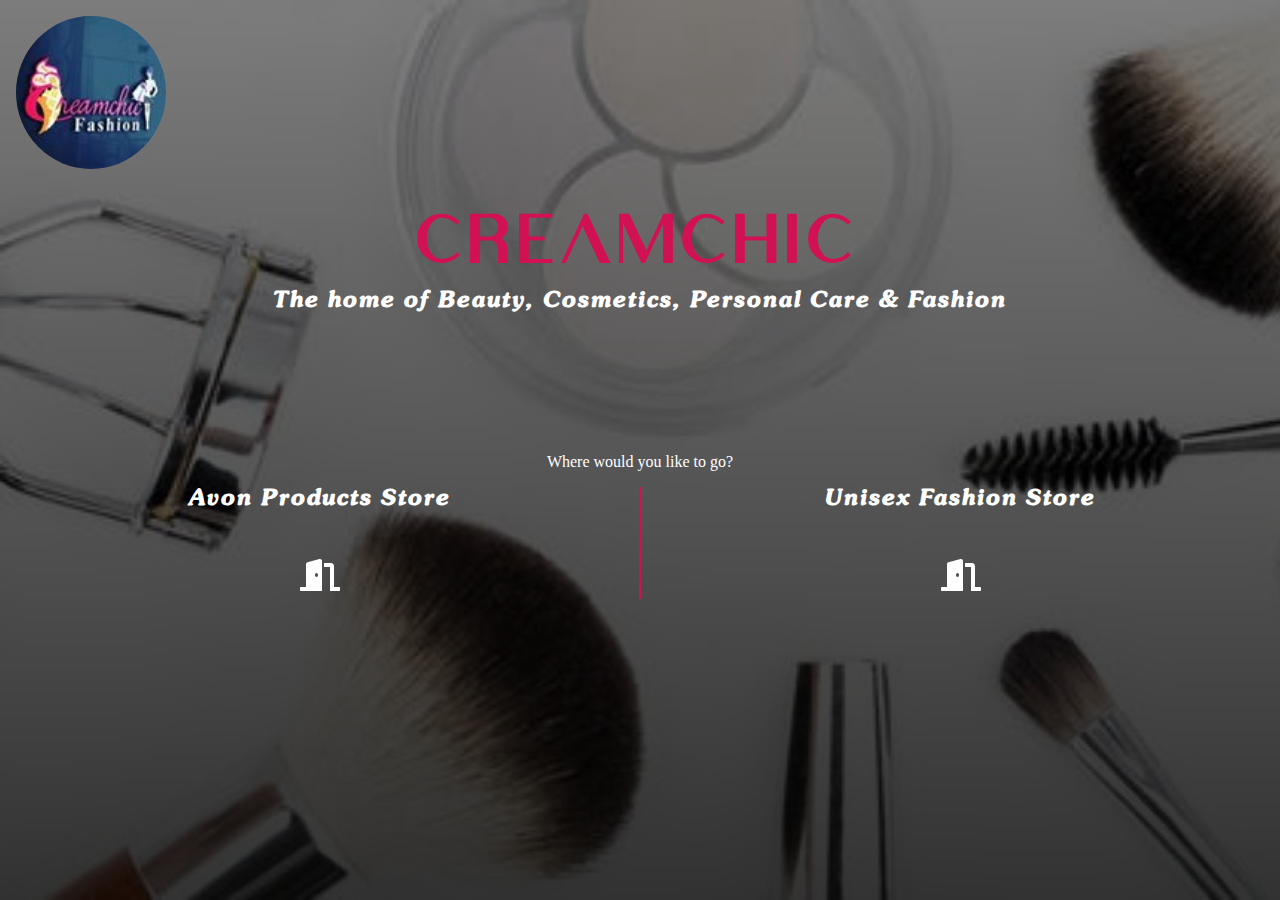
==== commit 7fa87cc8: "style landing page" ====
--- a/index.html
+++ b/index.html
@@ -13,16 +13,17 @@
 		<header>
 			<img src="images/cchic_logo.jpg" alt="creamchic company logo">
 			<div class="clear"></div>
-			<h1>Welcome to Creamchic, your number one online fashion expert</h1>
+			<h1>Creamchic</h1>
+			<h2>The home of Beauty, Cosmetics, Personal Care & Fashion</h2>
 			
 		</header>
 
-		<section>
+		<section id="land_section">
 			<p>Where would you like to go?</p>
 			<div class="row stores">
 				<div class="enter-icon ">
 	         		<a href="avon-home.html">
-	         		<h2>Avon Store</h2>
+	         		<h2>Avon Products Store</h2>
 	           		<svg  height="40" width="40" aria-hidden="true" focusable="false" data-prefix="fas" data-icon="door-open" class="animated shake
 	           		svg-inline--fa fa-door-open fa-w-20" role="img" xmlns="http://www.w3.org/2000/svg" viewBox="0 0 640 512"><path x="0" y="22" fill="#fff" d="M624 448h-80V113.45C544 86.19 522.47 64 496 64H384v64h96v384h144c8.84 0 16-7.16 16-16v-32c0-8.84-7.16-16-16-16zM312.24 1.01l-192 49.74C105.99 54.44 96 67.7 96 82.92V448H16c-8.84 0-16 7.16-16 16v32c0 8.84 7.16 16 16 16h336V33.18c0-21.58-19.56-37.41-39.76-32.17zM264 288c-13.25 0-24-14.33-24-32s10.75-32 24-32 24 14.33 24 32-10.75 32-24 32z"></path></svg>
 	        		 </a>
@@ -31,7 +32,7 @@
 			
 				<div class="enter-icon">
          			<a href="home2.html">
-         			<h2>Other Store</h2>
+         			<h2>Unisex Fashion Store</h2>
            			<svg height="40" width="40" aria-hidden="true" focusable="false" data-prefix="fas" data-icon="door-open" class="animated shake svg-inline--fa fa-door-open fa-w-20" role="img" xmlns="http://www.w3.org/2000/svg" viewBox="0 0 640 512"><path x="0" y="22" fill="#fff" d="M624 448h-80V113.45C544 86.19 522.47 64 496 64H384v64h96v384h144c8.84 0 16-7.16 16-16v-32c0-8.84-7.16-16-16-16zM312.24 1.01l-192 49.74C105.99 54.44 96 67.7 96 82.92V448H16c-8.84 0-16 7.16-16 16v32c0 8.84 7.16 16 16 16h336V33.18c0-21.58-19.56-37.41-39.76-32.17zM264 288c-13.25 0-24-14.33-24-32s10.75-32 24-32 24 14.33 24 32-10.75 32-24 32z"></path></svg>
          			</a>
        			</div>
--- a/css/land-master.css
+++ b/css/land-master.css
@@ -1,7 +1,22 @@
+@font-face {
+	font-family: mainFont;
+	src: url(../fonts/viola.otf);
+}
+
+@font-face {
+	font-family: subFont;
+	src: url(../fonts/souvenirIt.otf);
+}
+@font-face {
+	font-family:lucyRose;
+	src: url(../fonts/lucy_rose.otf);
+}
 body {
-	background-color: #192021;
+	background: linear-gradient(rgba(0,0,0,0.5), rgba(0,0,0,0.8)),
+    url(../images/creamchic_makeup.jpeg);
+	/*background-color: rgba(0, 0, 0, 0.8)/*#192021*/
 	text-align: center;
-	background-image: url(../images/creamchic_makeup.jpeg);
+	/*background-image: url(../images/creamchic_makeup.jpeg);*/
 	background-repeat: no-repeat;
 	background-size: cover;
 	height: 100vh;
@@ -19,6 +34,7 @@
 	float: left;
 	border-radius: 50%;
 	width: 20%;
+	max-width: 150px;
 }
 
 .clear {
@@ -26,9 +42,19 @@
 }
 
 h1 {
-	font-size: 30px;
+	font-size: 60px;
+	line-height: 60px;
+	font-family: mainFont;
+	color: #d21154;
+	letter-spacing: 6px;
 }
 
+h2 {
+	font-family: subFont;
+	letter-spacing: 2px;
+	position: relative;
+	top: -1em;
+}
 .col {
 	display: flex;
 	flex-direction: column;
@@ -39,21 +65,25 @@
 	flex-direction: row;
 }
 
+#land_section {
+	margin-top: 4em;
+}
+
 .stores {
 	
 
 }
 
-section > * {
+/*section > * {
 	margin-top: 5em;
-}
+}*/
 
-.overlay {
+/*.overlay {
 	background-color: #000;
 	margin: 0;
-	height: 100vh;
+	height: 100%;
 	opacity: 0.8;
-}
+}*/
 
 a {
 	text-decoration: none;
@@ -67,4 +97,4 @@
 
 .stores > div {
 	width: 50%;
-}+}
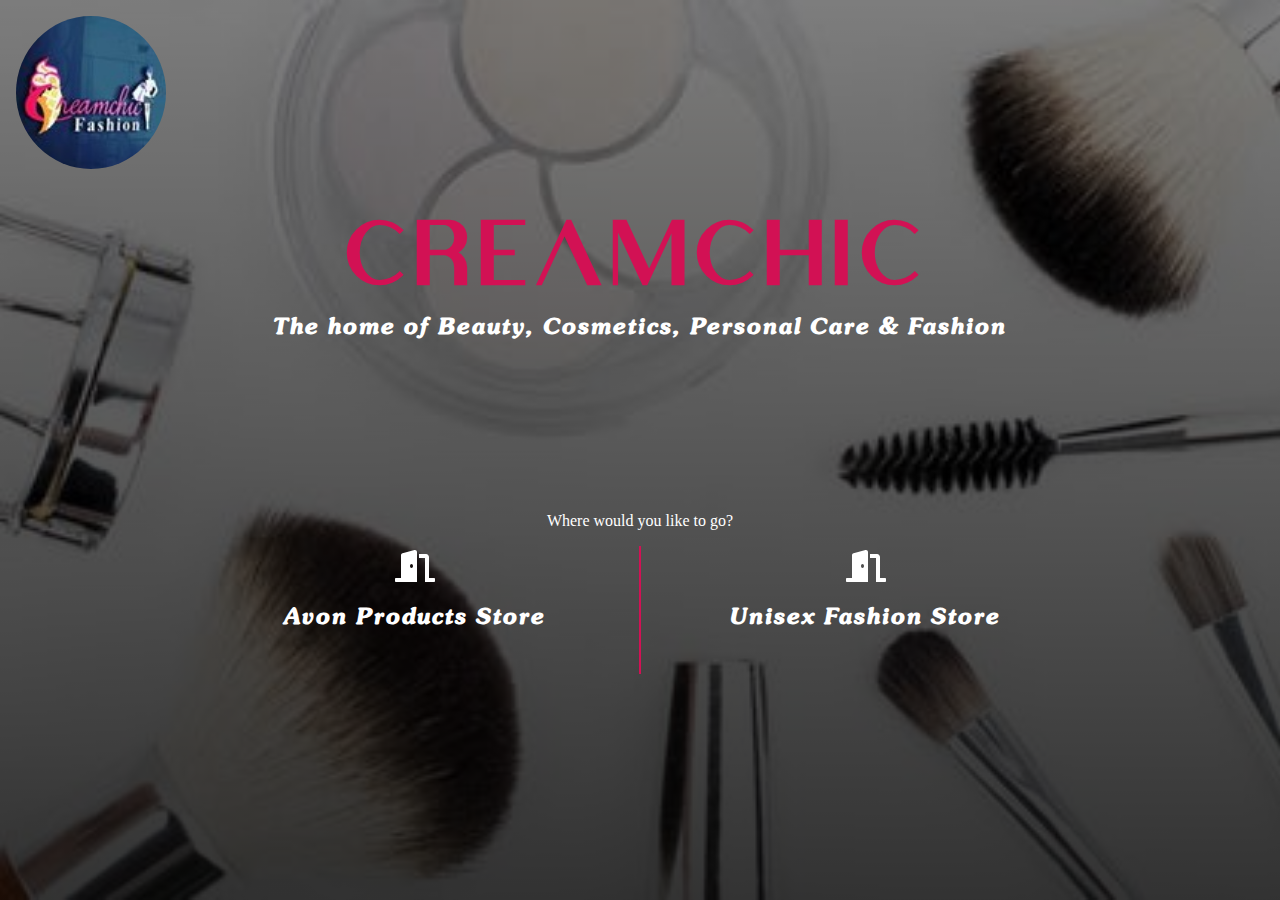
==== commit 37f7be2a: "fit contents to screen" ====
--- a/index.html
+++ b/index.html
@@ -3,7 +3,7 @@
 <head>
 	<meta charset="UTF-8">
 	<title>Creamchic | Fashion</title>
-	<meta name="viewport" content="width=device-width, initial-scale=1.o">
+	<meta name="viewport" content="width=device-width, initial-scale=1.0">
 	<link rel="stylesheet" href="css/land-master.css">
 	<link rel="stylesheet" href="css/animate.css">
 </head>
@@ -23,17 +23,19 @@
 			<div class="row stores">
 				<div class="enter-icon ">
 	         		<a href="avon-home.html">
-	         		<h2>Avon Products Store</h2>
-	           		<svg  height="40" width="40" aria-hidden="true" focusable="false" data-prefix="fas" data-icon="door-open" class="animated shake
+	         			<svg  height="40" width="40" aria-hidden="true" focusable="false" data-prefix="fas" data-icon="door-open" class="animated shake
 	           		svg-inline--fa fa-door-open fa-w-20" role="img" xmlns="http://www.w3.org/2000/svg" viewBox="0 0 640 512"><path x="0" y="22" fill="#fff" d="M624 448h-80V113.45C544 86.19 522.47 64 496 64H384v64h96v384h144c8.84 0 16-7.16 16-16v-32c0-8.84-7.16-16-16-16zM312.24 1.01l-192 49.74C105.99 54.44 96 67.7 96 82.92V448H16c-8.84 0-16 7.16-16 16v32c0 8.84 7.16 16 16 16h336V33.18c0-21.58-19.56-37.41-39.76-32.17zM264 288c-13.25 0-24-14.33-24-32s10.75-32 24-32 24 14.33 24 32-10.75 32-24 32z"></path></svg>
+	         			<h2>Avon Products Store</h2>
+	           		
 	        		 </a>
        			</div>
 			
 			
 				<div class="enter-icon">
          			<a href="home2.html">
-         			<h2>Unisex Fashion Store</h2>
-           			<svg height="40" width="40" aria-hidden="true" focusable="false" data-prefix="fas" data-icon="door-open" class="animated shake svg-inline--fa fa-door-open fa-w-20" role="img" xmlns="http://www.w3.org/2000/svg" viewBox="0 0 640 512"><path x="0" y="22" fill="#fff" d="M624 448h-80V113.45C544 86.19 522.47 64 496 64H384v64h96v384h144c8.84 0 16-7.16 16-16v-32c0-8.84-7.16-16-16-16zM312.24 1.01l-192 49.74C105.99 54.44 96 67.7 96 82.92V448H16c-8.84 0-16 7.16-16 16v32c0 8.84 7.16 16 16 16h336V33.18c0-21.58-19.56-37.41-39.76-32.17zM264 288c-13.25 0-24-14.33-24-32s10.75-32 24-32 24 14.33 24 32-10.75 32-24 32z"></path></svg>
+         				<svg height="40" width="40" aria-hidden="true" focusable="false" data-prefix="fas" data-icon="door-open" class="animated shake svg-inline--fa fa-door-open fa-w-20" role="img" xmlns="http://www.w3.org/2000/svg" viewBox="0 0 640 512"><path x="0" y="22" fill="#fff" d="M624 448h-80V113.45C544 86.19 522.47 64 496 64H384v64h96v384h144c8.84 0 16-7.16 16-16v-32c0-8.84-7.16-16-16-16zM312.24 1.01l-192 49.74C105.99 54.44 96 67.7 96 82.92V448H16c-8.84 0-16 7.16-16 16v32c0 8.84 7.16 16 16 16h336V33.18c0-21.58-19.56-37.41-39.76-32.17zM264 288c-13.25 0-24-14.33-24-32s10.75-32 24-32 24 14.33 24 32-10.75 32-24 32z"></path></svg>
+         				<h2>Unisex Fashion Store</h2>
+           			
          			</a>
        			</div>
 			</div>
--- a/css/land-master.css
+++ b/css/land-master.css
@@ -12,6 +12,7 @@
 	src: url(../fonts/lucy_rose.otf);
 }
 body {
+	width: 100%;
 	background: linear-gradient(rgba(0,0,0,0.5), rgba(0,0,0,0.8)),
     url(../images/creamchic_makeup.jpeg);
 	/*background-color: rgba(0, 0, 0, 0.8)/*#192021*/
@@ -19,6 +20,7 @@
 	/*background-image: url(../images/creamchic_makeup.jpeg);*/
 	background-repeat: no-repeat;
 	background-size: cover;
+	background-position: center;
 	height: 100vh;
 	margin: 0;
 	color: #fff;
@@ -42,7 +44,7 @@
 }
 
 h1 {
-	font-size: 60px;
+	font-size: 40px;
 	line-height: 60px;
 	font-family: mainFont;
 	color: #d21154;
@@ -66,9 +68,12 @@
 }
 
 #land_section {
-	margin-top: 4em;
+	margin-top: 6em;
 }
 
+.enter-icon svg {
+	margin-bottom: 1em;
+}
 .stores {
 	
 
@@ -98,3 +103,18 @@
 .stores > div {
 	width: 50%;
 }
+
+/* media Queries */
+@media screen and (min-width: 900px) {
+	h1 {
+	font-size: 80px;
+	line-height: 60px;
+	letter-spacing: 7px;
+}
+
+	.stores {
+		width: 80%;
+		margin: 0 auto;
+		max-width: 900px;
+	}
+}